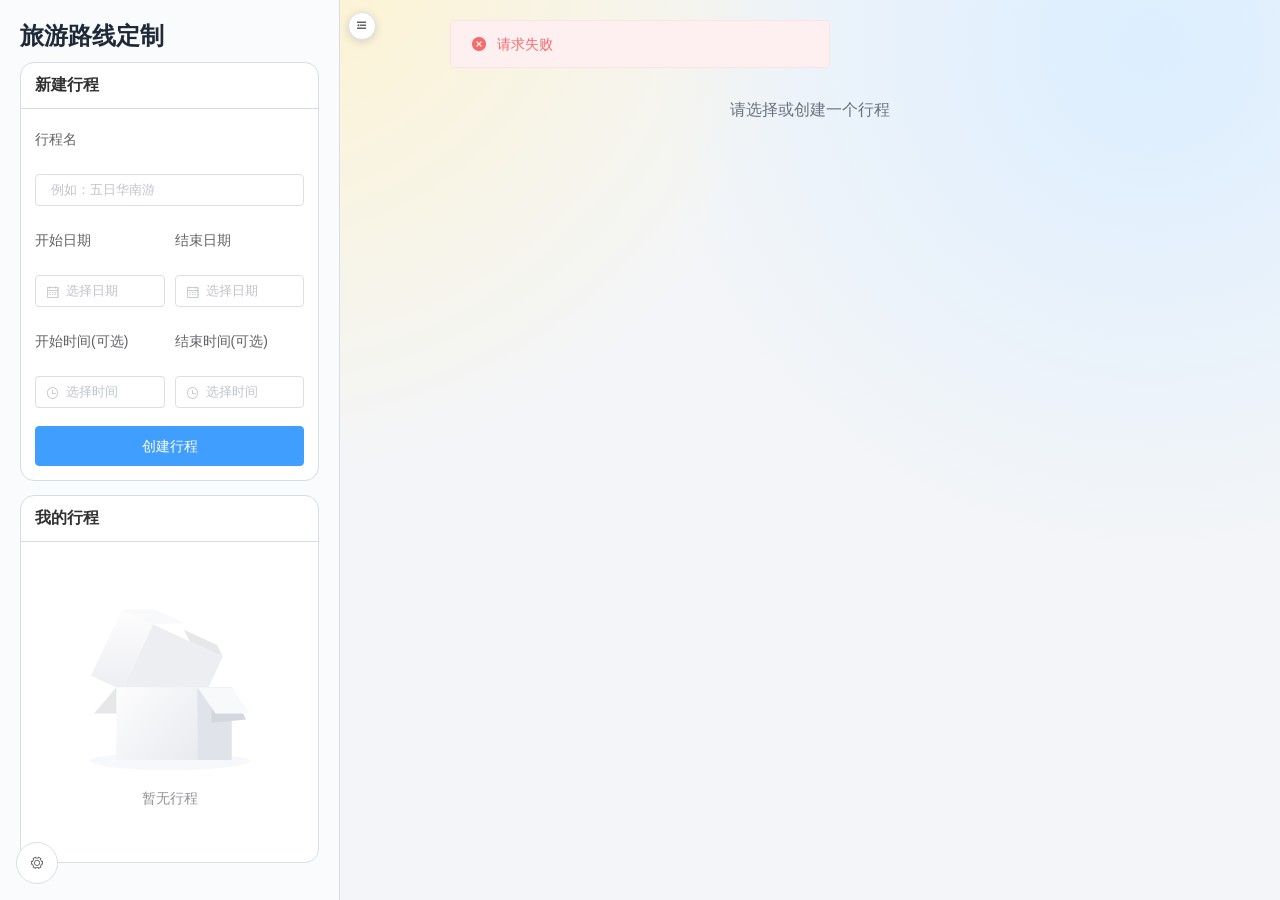
==== templates/index.html @ a14f57e4 "feat: 标注线支持修正" ====
<!doctype html>
<html lang="zh-CN">
<head>
    <meta charset="UTF-8" />
    <meta name="viewport" content="width=device-width, initial-scale=1.0" />
    <title>旅游路线定制系统</title>
    <link rel="stylesheet" href="/static/vendor/element-ui/theme-chalk/index.css" />
    <link rel="stylesheet" href="/static/style.css" />
</head>
<body>
<div
    id="app"
    :class="[
        'app',
        {
            'sidebar-collapsed': isSidebarCollapsed,
            'sidebar-narrow': isNarrowScreen,
            'sidebar-overlay-active': isNarrowScreen && overlaySidebarOpen
        }
    ]"
>
    <el-button
        class="sidebar-toggle"
        circle
        size="mini"
        :icon="isSidebarCollapsed ? 'el-icon-s-unfold' : 'el-icon-s-fold'"
        :title="isSidebarCollapsed ? '展开左侧栏' : '收回左侧栏'"
        @click="toggleSidebar"
    ></el-button>

    <aside :class="['panel', 'left', { collapsed: isSidebarCollapsed, overlay: isNarrowScreen }]">
        <h1>旅游路线定制</h1>

        <el-card class="card" shadow="never">
            <div slot="header"><strong>新建行程</strong></div>
            <el-form :model="tripForm" label-position="top" size="small">
                <el-form-item label="行程名">
                    <el-input v-model="tripForm.name" placeholder="例如：五日华南游"></el-input>
                </el-form-item>
                <el-row :gutter="10">
                    <el-col :span="12">
                        <el-form-item label="开始日期">
                            <el-date-picker
                                v-model="tripForm.start_date"
                                type="date"
                                format="yyyy-MM-dd"
                                value-format="yyyy-MM-dd"
                                placeholder="选择日期"
                                style="width: 100%;"
                            ></el-date-picker>
                        </el-form-item>
                    </el-col>
                    <el-col :span="12">
                        <el-form-item label="结束日期">
                            <el-date-picker
                                v-model="tripForm.end_date"
                                type="date"
                                format="yyyy-MM-dd"
                                value-format="yyyy-MM-dd"
                                placeholder="选择日期"
                                style="width: 100%;"
                            ></el-date-picker>
                        </el-form-item>
                    </el-col>
                </el-row>
                <el-row :gutter="10">
                    <el-col :span="12">
                        <el-form-item label="开始时间(可选)">
                            <el-time-picker
                                v-model="tripForm.start_time"
                                format="HH:mm"
                                value-format="HH:mm"
                                placeholder="选择时间"
                                style="width: 100%;"
                            ></el-time-picker>
                        </el-form-item>
                    </el-col>
                    <el-col :span="12">
                        <el-form-item label="结束时间(可选)">
                            <el-time-picker
                                v-model="tripForm.end_time"
                                format="HH:mm"
                                value-format="HH:mm"
                                placeholder="选择时间"
                                style="width: 100%;"
                            ></el-time-picker>
                        </el-form-item>
                    </el-col>
                </el-row>
                <el-button type="primary" style="width: 100%;" @click="submitTrip">创建行程</el-button>
            </el-form>
        </el-card>

        <el-card class="card" shadow="never">
            <div slot="header"><strong>我的行程</strong></div>
            <div v-if="trips.length > 0" class="trip-list">
                <div v-for="trip in trips" :key="trip.id" class="trip-row">
                    <el-button
                        class="trip-btn"
                        :type="trip.id === currentTripId ? 'primary' : 'default'"
                        @click="loadTripPlan(trip.id)"
                    >
                        <div class="trip-btn-name">[[ trip.name ]]</div>
                        <div class="trip-btn-meta">[[ trip.start_date ]] [[ trip.start_time ]] ~ [[ trip.end_date ]] [[ trip.end_time ]]</div>
                    </el-button>
                    <el-button class="trip-edit-btn" icon="el-icon-edit" circle @click.stop="openTripEditDialog(trip)"></el-button>
                </div>
            </div>
            <el-empty v-else description="暂无行程"></el-empty>
        </el-card>

        <el-button class="settings-trigger" circle icon="el-icon-setting" @click="openSettingsDialog"></el-button>
    </aside>

    <div v-if="isNarrowScreen && overlaySidebarOpen" class="sidebar-backdrop" @click="overlaySidebarOpen = false"></div>

    <main class="panel right">
        <section v-if="!currentPlan" class="empty">请选择或创建一个行程</section>

        <section v-else class="plan-layout">
            <div class="detail-head">
                <h2>[[ tripTitleText ]]</h2>
                <el-button type="danger" size="mini" @click="deleteTrip">删除行程</el-button>
            </div>

            <el-card class="card" shadow="never">
                <div class="action-row">
                    <el-button type="primary" @click="openItemDialog('activity')">新增活动</el-button>
                    <el-button type="warning" @click="openItemDialog('transport')">新增交通</el-button>
                    <el-button type="info" @click="openItemDialog('stay')">新增住处</el-button>
                    <el-button type="success" @click="openItemDialog('address')">新增地址</el-button>
                </div>
            </el-card>

            <el-card class="card timeline-card" shadow="never">
                <div class="timeline-head">
                   
                    <div class="sun-meta">[[ sunMetaText ]]</div>
                </div>
                <div class="timeline-slab">
                    <div id="timeline-day-blocks" class="timeline-day-blocks"></div>
                    <div id="timeline-date-band" class="timeline-date-band"></div>
                    <div class="timeline-wrap">
                        <div id="timeline-day-lines" class="timeline-day-lines"></div>
                        <div id="timeline-track" class="timeline-track">
                            <div id="timeline-events" class="timeline-events"></div>
                        </div>
                    </div>
                    <div id="timeline-scale" class="timeline-scale"></div>
                </div>
            </el-card>

            <section class="lists-grid">
                <el-card class="card list-panel-card" shadow="never">
                    <div slot="header" class="card-header-row">
                        <strong>条目列表</strong>
                        <span class="budget-summary">行程总计：[[ formatPrice(totalBudget) ]]元</span>
                    </div>
                    <div class="list-panel-scroll">
                        <div v-if="listItems.length === 0" class="event-meta">暂无活动/交通条目</div>
                        <div v-else class="event-list">
                            <div v-for="item in listItems" :key="item.id" class="event-row">
                                <div>
                                    <div><strong>[[ '[' + itemTypeLabel(item.item_type) + '] ' + item.displayTitle() ]]</strong></div>
                                    <div class="event-meta">[[ itemDetailText(item) ]]</div>
                                </div>
                                <div class="item-actions">
                                    <el-button size="mini" @click="openEditDialog(item)">编辑</el-button>
                                    <el-button size="mini" type="danger" plain @click="removeItem(item)">删除</el-button>
                                </div>
                            </div>
                        </div>
                    </div>
                </el-card>

                <el-card class="card list-panel-card" shadow="never">
                    <div slot="header"><strong>地址列表</strong></div>
                    <div class="list-panel-scroll">
                        <div v-if="addressItems.length === 0" class="event-meta">暂无地址条目</div>
                        <div v-else class="event-list">
                            <div v-for="item in addressItems" :key="item.id" class="event-row">
                                <div>
                                    <div><strong>[[ '[地址] ' + item.displayTitle() ]]</strong></div>
                                    <div class="event-meta">[[ itemDetailText(item) ]]</div>
                                </div>
                                <div class="item-actions">
                                    <el-button size="mini" @click="openEditDialog(item)">编辑</el-button>
                                    <el-button size="mini" type="danger" plain @click="removeItem(item)">删除</el-button>
                                </div>
                            </div>
                        </div>
                    </div>
                </el-card>
            </section>
        </section>
    </main>

    <el-dialog :title="dialogTitle('activity')" :visible.sync="dialogs.activity" width="760px" @close="closeItemDialog('activity')">
        <el-form :model="itemForms.activity" label-position="top" size="small">
            <el-row :gutter="10">
                <el-col :span="12"><el-form-item label="标题"><el-input v-model="itemForms.activity.title"></el-input></el-form-item></el-col>
                <el-col :span="12"><el-form-item label="地点"><el-input v-model="itemForms.activity.place"></el-input></el-form-item></el-col>
            </el-row>
            <el-form-item label="价格">
                <el-input-number v-model="itemForms.activity.price" :precision="2" :step="10" :min="0" style="width: 100%;"></el-input-number>
            </el-form-item>
            <el-row :gutter="10" class="datetime-row">
                <el-col :span="12">
                    <el-form-item label="开始日期时间">
                        <el-date-picker
                            v-model="itemForms.activity.start_datetime"
                            type="datetime"
                            format="yyyy-MM-dd HH:mm"
                            value-format="yyyy-MM-ddTHH:mm"
                            placeholder="选择开始时间"
                            style="width: 100%;"
                        ></el-date-picker>
                    </el-form-item>
                </el-col>
                <el-col :span="12">
                    <el-form-item label="结束日期时间">
                        <el-date-picker
                            v-model="itemForms.activity.end_datetime"
                            type="datetime"
                            format="yyyy-MM-dd HH:mm"
                            value-format="yyyy-MM-ddTHH:mm"
                            placeholder="选择结束时间"
                            style="width: 100%;"
                        ></el-date-picker>
                    </el-form-item>
                </el-col>
            </el-row>
            <el-collapse v-model="advancedOpen.activity" class="advanced-collapse">
                <el-collapse-item title="高级配置）" name="advanced">
                    <el-row :gutter="10">
                        <el-col :span="12">
                            <el-form-item label="标注线长度修正">
                                <el-input-number v-model="itemForms.activity.connector_length_adjust" :step="1" :min="-60" :max="200" style="width: 100%;"></el-input-number>
                            </el-form-item>
                        </el-col>
                        <el-col :span="12">
                            <el-form-item label="标注左右修正">
                                <el-input-number v-model="itemForms.activity.annotation_offset" :step="1" :min="-200" :max="200" style="width: 100%;"></el-input-number>
                            </el-form-item>
                        </el-col>
                    </el-row>
                     </el-collapse-item>
            </el-collapse>
            <el-form-item label="备注"><el-input v-model="itemForms.activity.note"></el-input></el-form-item>
        </el-form>
        <span slot="footer">
            <el-button @click="closeItemDialog('activity')">取消</el-button>
            <el-button type="primary" @click="submitItem('activity')">保存</el-button>
        </span>
    </el-dialog>

    <el-dialog :title="dialogTitle('transport')" :visible.sync="dialogs.transport" width="760px" @close="closeItemDialog('transport')">
        <el-form :model="itemForms.transport" label-position="top" size="small">
            <el-row :gutter="10">
                <el-col :span="12"><el-form-item label="交通方式"><el-input v-model="itemForms.transport.transport_mode"></el-input></el-form-item></el-col>
                <el-col :span="12"><el-form-item label="标题(可选)"><el-input v-model="itemForms.transport.title"></el-input></el-form-item></el-col>
            </el-row>
            <el-form-item label="价格">
                <el-input-number v-model="itemForms.transport.price" :precision="2" :step="10" :min="0" style="width: 100%;"></el-input-number>
            </el-form-item>
            <el-row :gutter="10" class="datetime-row">
                <el-col :span="12">
                    <el-form-item label="开始日期时间">
                        <el-date-picker
                            v-model="itemForms.transport.start_datetime"
                            type="datetime"
                            format="yyyy-MM-dd HH:mm"
                            value-format="yyyy-MM-ddTHH:mm"
                            placeholder="选择开始时间"
                            style="width: 100%;"
                        ></el-date-picker>
                    </el-form-item>
                </el-col>
                <el-col :span="12">
                    <el-form-item label="结束日期时间">
                        <el-date-picker
                            v-model="itemForms.transport.end_datetime"
                            type="datetime"
                            format="yyyy-MM-dd HH:mm"
                            value-format="yyyy-MM-ddTHH:mm"
                            placeholder="选择结束时间"
                            style="width: 100%;"
                        ></el-date-picker>
                    </el-form-item>
                </el-col>
            </el-row>
            <el-row :gutter="10">
                <el-col :span="12"><el-form-item label="出发地"><el-input v-model="itemForms.transport.from_place"></el-input></el-form-item></el-col>
                <el-col :span="12"><el-form-item label="目的地"><el-input v-model="itemForms.transport.to_place"></el-input></el-form-item></el-col>
            </el-row>
            <el-collapse v-model="advancedOpen.transport" class="advanced-collapse">
                <el-collapse-item title="高级配置" name="advanced">
                    <el-row :gutter="10">
                        <el-col :span="12">
                            <el-form-item label="标注线长度修正">
                                <el-input-number v-model="itemForms.transport.connector_length_adjust" :step="1" :min="-60" :max="200" style="width: 100%;"></el-input-number>
                            </el-form-item>
                        </el-col>
                        <el-col :span="12">
                            <el-form-item label="标注左右修正">
                                <el-input-number v-model="itemForms.transport.annotation_offset" :step="1" :min="-200" :max="200" style="width: 100%;"></el-input-number>
                            </el-form-item>
                        </el-col>
                    </el-row>
                    </el-collapse-item>
            </el-collapse>
            <el-form-item label="备注"><el-input v-model="itemForms.transport.note"></el-input></el-form-item>
        </el-form>
        <span slot="footer">
            <el-button @click="closeItemDialog('transport')">取消</el-button>
            <el-button type="primary" @click="submitItem('transport')">保存</el-button>
        </span>
    </el-dialog>

    <el-dialog :title="dialogTitle('address')" :visible.sync="dialogs.address" width="760px" @close="closeItemDialog('address')">
        <el-form :model="itemForms.address" label-position="top" size="small">
            <el-row :gutter="10">
                <el-col :span="12"><el-form-item label="地址"><el-input v-model="itemForms.address.place"></el-input></el-form-item></el-col>
                <el-col :span="12"><el-form-item label="显示标题(可选)"><el-input v-model="itemForms.address.title"></el-input></el-form-item></el-col>
            </el-row>
            <el-form-item label="价格">
                <el-input-number v-model="itemForms.address.price" :precision="2" :step="10" :min="0" style="width: 100%;"></el-input-number>
            </el-form-item>
            <el-row :gutter="10" class="datetime-row">
                <el-col :span="12">
                    <el-form-item label="开始日期时间">
                        <el-date-picker
                            v-model="itemForms.address.start_datetime"
                            type="datetime"
                            format="yyyy-MM-dd HH:mm"
                            value-format="yyyy-MM-ddTHH:mm"
                            placeholder="选择开始时间"
                            style="width: 100%;"
                        ></el-date-picker>
                    </el-form-item>
                </el-col>
                <el-col :span="12">
                    <el-form-item label="结束日期时间(可选)">
                        <el-date-picker
                            v-model="itemForms.address.end_datetime"
                            type="datetime"
                            format="yyyy-MM-dd HH:mm"
                            value-format="yyyy-MM-ddTHH:mm"
                            placeholder="选择结束时间"
                            style="width: 100%;"
                        ></el-date-picker>
                    </el-form-item>
                </el-col>
            </el-row>
            <el-row :gutter="10">
                <el-col :span="12"><el-form-item label="纬度(可选)"><el-input v-model="itemForms.address.latitude"></el-input></el-form-item></el-col>
                <el-col :span="12"><el-form-item label="经度(可选)"><el-input v-model="itemForms.address.longitude"></el-input></el-form-item></el-col>
            </el-row>
            <el-form-item label="备注"><el-input v-model="itemForms.address.note"></el-input></el-form-item>
            <el-checkbox v-model="itemForms.address.use_geocode">未填坐标时使用高德自动解析</el-checkbox>
        </el-form>
        <span slot="footer">
            <el-button @click="closeItemDialog('address')">取消</el-button>
            <el-button type="primary" @click="submitItem('address')">保存</el-button>
        </span>
    </el-dialog>

    <el-dialog :title="dialogTitle('stay')" :visible.sync="dialogs.stay" width="760px" @close="closeItemDialog('stay')">
        <el-form :model="itemForms.stay" label-position="top" size="small">
            <el-row :gutter="10">
                <el-col :span="12"><el-form-item label="住处名称(可选)"><el-input v-model="itemForms.stay.title"></el-input></el-form-item></el-col>
                <el-col :span="12"><el-form-item label="住处地址"><el-input v-model="itemForms.stay.place"></el-input></el-form-item></el-col>
            </el-row>
            <el-form-item label="价格">
                <el-input-number v-model="itemForms.stay.price" :precision="2" :step="10" :min="0" style="width: 100%;"></el-input-number>
            </el-form-item>
            <el-row :gutter="10" class="datetime-row">
                <el-col :span="12">
                    <el-form-item label="开始日期时间">
                        <el-date-picker
                            v-model="itemForms.stay.start_datetime"
                            type="datetime"
                            format="yyyy-MM-dd HH:mm"
                            value-format="yyyy-MM-ddTHH:mm"
                            placeholder="选择开始时间"
                            style="width: 100%;"
                        ></el-date-picker>
                    </el-form-item>
                </el-col>
                <el-col :span="12">
                    <el-form-item label="结束日期时间">
                        <el-date-picker
                            v-model="itemForms.stay.end_datetime"
                            type="datetime"
                            format="yyyy-MM-dd HH:mm"
                            value-format="yyyy-MM-ddTHH:mm"
                            placeholder="选择结束时间"
                            style="width: 100%;"
                        ></el-date-picker>
                    </el-form-item>
                </el-col>
            </el-row>
            <el-collapse v-model="advancedOpen.stay" class="advanced-collapse">
                <el-collapse-item title="高级配置" name="advanced">
                    <el-row :gutter="10">
                        <el-col :span="12">
                            <el-form-item label="标注线长度修正">
                                <el-input-number v-model="itemForms.stay.connector_length_adjust" :step="1" :min="-60" :max="200" style="width: 100%;"></el-input-number>
                            </el-form-item>
                        </el-col>
                        <el-col :span="12">
                            <el-form-item label="标注左右修正">
                                <el-input-number v-model="itemForms.stay.annotation_offset" :step="1" :min="-200" :max="200" style="width: 100%;"></el-input-number>
                            </el-form-item>
                        </el-col>
                    </el-row>
                     </el-collapse-item>
            </el-collapse>
            <el-form-item label="备注"><el-input v-model="itemForms.stay.note"></el-input></el-form-item>
        </el-form>
        <span slot="footer">
            <el-button @click="closeItemDialog('stay')">取消</el-button>
            <el-button type="primary" @click="submitItem('stay')">保存</el-button>
        </span>
    </el-dialog>

    <el-dialog title="系统设置" :visible.sync="dialogs.settings" width="520px">
        <el-form :model="settings" label-position="top" size="small">
            <el-form-item label="高德 API Key">
                <el-input v-model="settings.amap_api_key" placeholder="请输入高德 Web 服务 Key"></el-input>
            </el-form-item>
            <el-form-item label="高德 Security Key（可选）">
                <el-input v-model="settings.amap_security_key" placeholder="可选，若启用数字签名再填"></el-input>
            </el-form-item>
        </el-form>
        <span slot="footer" class="settings-footer">
            <span class="settings-version">v1.4.15-R4</span>
            <div>
            <el-button @click="dialogs.settings = false">取消</el-button>
            <el-button type="primary" @click="submitSettings">保存设置</el-button>
            </div>
        </span>
    </el-dialog>

    <el-dialog title="编辑行程" :visible.sync="dialogs.tripEdit" width="560px">
        <el-form :model="tripEditForm" label-position="top" size="small">
            <el-form-item label="行程名">
                <el-input v-model="tripEditForm.name"></el-input>
            </el-form-item>
            <el-row :gutter="10">
                <el-col :span="12">
                    <el-form-item label="开始日期">
                        <el-date-picker
                            v-model="tripEditForm.start_date"
                            type="date"
                            format="yyyy-MM-dd"
                            value-format="yyyy-MM-dd"
                            style="width: 100%;"
                        ></el-date-picker>
                    </el-form-item>
                </el-col>
                <el-col :span="12">
                    <el-form-item label="结束日期">
                        <el-date-picker
                            v-model="tripEditForm.end_date"
                            type="date"
                            format="yyyy-MM-dd"
                            value-format="yyyy-MM-dd"
                            style="width: 100%;"
                        ></el-date-picker>
                    </el-form-item>
                </el-col>
            </el-row>
            <el-row :gutter="10">
                <el-col :span="12">
                    <el-form-item label="开始时间(可选)">
                        <el-time-picker
                            v-model="tripEditForm.start_time"
                            format="HH:mm"
                            value-format="HH:mm"
                            placeholder="选择时间"
                            style="width: 100%;"
                        ></el-time-picker>
                    </el-form-item>
                </el-col>
                <el-col :span="12">
                    <el-form-item label="结束时间(可选)">
                        <el-time-picker
                            v-model="tripEditForm.end_time"
                            format="HH:mm"
                            value-format="HH:mm"
                            placeholder="选择时间"
                            style="width: 100%;"
                        ></el-time-picker>
                    </el-form-item>
                </el-col>
            </el-row>
            <div class="trip-edit-tip">编辑后可能导致条目不在行程内，请妥善编辑。</div>
        </el-form>
        <span slot="footer">
            <el-button @click="dialogs.tripEdit = false">取消</el-button>
            <el-button type="primary" @click="submitTripEdit">保存</el-button>
        </span>
    </el-dialog>
</div>

<script src="/static/vendor/vue/vue.min.js"></script>
<script src="/static/vendor/element-ui/index.js"></script>
<script type="module" src="/static/js/app.js"></script>
</body>
</html>
---- static/vendor/element-ui/theme-chalk/index.css ----
@charset "UTF-8";@font-face{font-family:element-icons;src:url(fonts/element-icons.woff) format("woff"),url(fonts/element-icons.ttf) format("truetype");font-weight:400;font-display:"auto";font-style:normal}[class*=" el-icon-"],[class^=el-icon-]{font-family:element-icons!important;speak:none;font-style:normal;font-weight:400;font-variant:normal;text-transform:none;line-height:1;vertical-align:baseline;display:inline-block;-webkit-font-smoothing:antialiased;-moz-osx-font-smoothing:grayscale}.el-icon-ice-cream-round:before{content:"\e6a0"}.el-icon-ice-cream-square:before{content:"\e6a3"}.el-icon-lollipop:before{content:"\e6a4"}.el-icon-potato-strips:before{content:"\e6a5"}.el-icon-milk-tea:before{content:"\e6a6"}.el-icon-ice-drink:before{content:"\e6a7"}.el-icon-ice-tea:before{content:"\e6a9"}.el-icon-coffee:before{content:"\e6aa"}.el-icon-orange:before{content:"\e6ab"}.el-icon-pear:before{content:"\e6ac"}.el-icon-apple:before{content:"\e6ad"}.el-icon-cherry:before{content:"\e6ae"}.el-icon-watermelon:before{content:"\e6af"}.el-icon-grape:before{content:"\e6b0"}.el-icon-refrigerator:before{content:"\e6b1"}.el-icon-goblet-square-full:before{content:"\e6b2"}.el-icon-goblet-square:before{content:"\e6b3"}.el-icon-goblet-full:before{content:"\e6b4"}.el-icon-goblet:before{content:"\e6b5"}.el-icon-cold-drink:before{content:"\e6b6"}.el-icon-coffee-cup:before{content:"\e6b8"}.el-icon-water-cup:before{content:"\e6b9"}.el-icon-hot-water:before{content:"\e6ba"}.el-icon-ice-cream:before{content:"\e6bb"}.el-icon-dessert:before{content:"\e6bc"}.el-icon-sugar:before{content:"\e6bd"}.el-icon-tableware:before{content:"\e6be"}.el-icon-burger:before{content:"\e6bf"}.el-icon-knife-fork:before{content:"\e6c1"}.el-icon-fork-spoon:before{content:"\e6c2"}.el-icon-chicken:before{content:"\e6c3"}.el-icon-food:before{content:"\e6c4"}.el-icon-dish-1:before{content:"\e6c5"}.el-icon-dish:before{content:"\e6c6"}.el-icon-moon-night:before{content:"\e6ee"}.el-icon-moon:before{content:"\e6f0"}.el-icon-cloudy-and-sunny:before{content:"\e6f1"}.el-icon-partly-cloudy:before{content:"\e6f2"}.el-icon-cloudy:before{content:"\e6f3"}.el-icon-sunny:before{content:"\e6f6"}.el-icon-sunset:before{content:"\e6f7"}.el-icon-sunrise-1:before{content:"\e6f8"}.el-icon-sunrise:before{content:"\e6f9"}.el-icon-heavy-rain:before{content:"\e6fa"}.el-icon-lightning:before{content:"\e6fb"}.el-icon-light-rain:before{content:"\e6fc"}.el-icon-wind-power:before{content:"\e6fd"}.el-icon-baseball:before{content:"\e712"}.el-icon-soccer:before{content:"\e713"}.el-icon-football:before{content:"\e715"}.el-icon-basketball:before{content:"\e716"}.el-icon-ship:before{content:"\e73f"}.el-icon-truck:before{content:"\e740"}.el-icon-bicycle:before{content:"\e741"}.el-icon-mobile-phone:before{content:"\e6d3"}.el-icon-service:before{content:"\e6d4"}.el-icon-key:before{content:"\e6e2"}.el-icon-unlock:before{content:"\e6e4"}.el-icon-lock:before{content:"\e6e5"}.el-icon-watch:before{content:"\e6fe"}.el-icon-watch-1:before{content:"\e6ff"}.el-icon-timer:before{content:"\e702"}.el-icon-alarm-clock:before{content:"\e703"}.el-icon-map-location:before{content:"\e704"}.el-icon-delete-location:before{content:"\e705"}.el-icon-add-location:before{content:"\e706"}.el-icon-location-information:before{content:"\e707"}.el-icon-location-outline:before{content:"\e708"}.el-icon-location:before{content:"\e79e"}.el-icon-place:before{content:"\e709"}.el-icon-discover:before{content:"\e70a"}.el-icon-first-aid-kit:before{content:"\e70b"}.el-icon-trophy-1:before{content:"\e70c"}.el-icon-trophy:before{content:"\e70d"}.el-icon-medal:before{content:"\e70e"}.el-icon-medal-1:before{content:"\e70f"}.el-icon-stopwatch:before{content:"\e710"}.el-icon-mic:before{content:"\e711"}.el-icon-copy-document:before{content:"\e718"}.el-icon-full-screen:before{content:"\e719"}.el-icon-switch-button:before{content:"\e71b"}.el-icon-aim:before{content:"\e71c"}.el-icon-crop:before{content:"\e71d"}.el-icon-odometer:before{content:"\e71e"}.el-icon-time:before{content:"\e71f"}.el-icon-bangzhu:before{content:"\e724"}.el-icon-close-notification:before{content:"\e726"}.el-icon-microphone:before{content:"\e727"}.el-icon-turn-off-microphone:before{content:"\e728"}.el-icon-position:before{content:"\e729"}.el-icon-postcard:before{content:"\e72a"}.el-icon-message:before{content:"\e72b"}.el-icon-chat-line-square:before{content:"\e72d"}.el-icon-chat-dot-square:before{content:"\e72e"}.el-icon-chat-dot-round:before{content:"\e72f"}.el-icon-chat-square:before{content:"\e730"}.el-icon-chat-line-round:before{content:"\e731"}.el-icon-chat-round:before{content:"\e732"}.el-icon-set-up:before{content:"\e733"}.el-icon-turn-off:before{content:"\e734"}.el-icon-open:before{content:"\e735"}.el-icon-connection:before{content:"\e736"}.el-icon-link:before{content:"\e737"}.el-icon-cpu:before{content:"\e738"}.el-icon-thumb:before{content:"\e739"}.el-icon-female:before{content:"\e73a"}.el-icon-male:before{content:"\e73b"}.el-icon-guide:before{content:"\e73c"}.el-icon-news:before{content:"\e73e"}.el-icon-price-tag:before{content:"\e744"}.el-icon-discount:before{content:"\e745"}.el-icon-wallet:before{content:"\e747"}.el-icon-coin:before{content:"\e748"}.el-icon-money:before{content:"\e749"}.el-icon-bank-card:before{content:"\e74a"}.el-icon-box:before{content:"\e74b"}.el-icon-present:before{content:"\e74c"}.el-icon-sell:before{content:"\e6d5"}.el-icon-sold-out:before{content:"\e6d6"}.el-icon-shopping-bag-2:before{content:"\e74d"}.el-icon-shopping-bag-1:before{content:"\e74e"}.el-icon-shopping-cart-2:before{content:"\e74f"}.el-icon-shopping-cart-1:before{content:"\e750"}.el-icon-shopping-cart-full:before{content:"\e751"}.el-icon-smoking:before{content:"\e752"}.el-icon-no-smoking:before{content:"\e753"}.el-icon-house:before{content:"\e754"}.el-icon-table-lamp:before{content:"\e755"}.el-icon-school:before{content:"\e756"}.el-icon-office-building:before{content:"\e757"}.el-icon-toilet-paper:before{content:"\e758"}.el-icon-notebook-2:before{content:"\e759"}.el-icon-notebook-1:before{content:"\e75a"}.el-icon-files:before{content:"\e75b"}.el-icon-collection:before{content:"\e75c"}.el-icon-receiving:before{content:"\e75d"}.el-icon-suitcase-1:before{content:"\e760"}.el-icon-suitcase:before{content:"\e761"}.el-icon-film:before{content:"\e763"}.el-icon-collection-tag:before{content:"\e765"}.el-icon-data-analysis:before{content:"\e766"}.el-icon-pie-chart:before{content:"\e767"}.el-icon-data-board:before{content:"\e768"}.el-icon-data-line:before{content:"\e76d"}.el-icon-reading:before{content:"\e769"}.el-icon-magic-stick:before{content:"\e76a"}.el-icon-coordinate:before{content:"\e76b"}.el-icon-mouse:before{content:"\e76c"}.el-icon-brush:before{content:"\e76e"}.el-icon-headset:before{content:"\e76f"}.el-icon-umbrella:before{content:"\e770"}.el-icon-scissors:before{content:"\e771"}.el-icon-mobile:before{content:"\e773"}.el-icon-attract:before{content:"\e774"}.el-icon-monitor:before{content:"\e775"}.el-icon-search:before{content:"\e778"}.el-icon-takeaway-box:before{content:"\e77a"}.el-icon-paperclip:before{content:"\e77d"}.el-icon-printer:before{content:"\e77e"}.el-icon-document-add:before{content:"\e782"}.el-icon-document:before{content:"\e785"}.el-icon-document-checked:before{content:"\e786"}.el-icon-document-copy:before{content:"\e787"}.el-icon-document-delete:before{content:"\e788"}.el-icon-document-remove:before{content:"\e789"}.el-icon-tickets:before{content:"\e78b"}.el-icon-folder-checked:before{content:"\e77f"}.el-icon-folder-delete:before{content:"\e780"}.el-icon-folder-remove:before{content:"\e781"}.el-icon-folder-add:before{content:"\e783"}.el-icon-folder-opened:before{content:"\e784"}.el-icon-folder:before{content:"\e78a"}.el-icon-edit-outline:before{content:"\e764"}.el-icon-edit:before{content:"\e78c"}.el-icon-date:before{content:"\e78e"}.el-icon-c-scale-to-original:before{content:"\e7c6"}.el-icon-view:before{content:"\e6ce"}.el-icon-loading:before{content:"\e6cf"}.el-icon-rank:before{content:"\e6d1"}.el-icon-sort-down:before{content:"\e7c4"}.el-icon-sort-up:before{content:"\e7c5"}.el-icon-sort:before{content:"\e6d2"}.el-icon-finished:before{content:"\e6cd"}.el-icon-refresh-left:before{content:"\e6c7"}.el-icon-refresh-right:before{content:"\e6c8"}.el-icon-refresh:before{content:"\e6d0"}.el-icon-video-play:before{content:"\e7c0"}.el-icon-video-pause:before{content:"\e7c1"}.el-icon-d-arrow-right:before{content:"\e6dc"}.el-icon-d-arrow-left:before{content:"\e6dd"}.el-icon-arrow-up:before{content:"\e6e1"}.el-icon-arrow-down:before{content:"\e6df"}.el-icon-arrow-right:before{content:"\e6e0"}.el-icon-arrow-left:before{content:"\e6de"}.el-icon-top-right:before{content:"\e6e7"}.el-icon-top-left:before{content:"\e6e8"}.el-icon-top:before{content:"\e6e6"}.el-icon-bottom:before{content:"\e6eb"}.el-icon-right:before{content:"\e6e9"}.el-icon-back:before{content:"\e6ea"}.el-icon-bottom-right:before{content:"\e6ec"}.el-icon-bottom-left:before{content:"\e6ed"}.el-icon-caret-top:before{content:"\e78f"}.el-icon-caret-bottom:before{content:"\e790"}.el-icon-caret-right:before{content:"\e791"}.el-icon-caret-left:before{content:"\e792"}.el-icon-d-caret:before{content:"\e79a"}.el-icon-share:before{content:"\e793"}.el-icon-menu:before{content:"\e798"}.el-icon-s-grid:before{content:"\e7a6"}.el-icon-s-check:before{content:"\e7a7"}.el-icon-s-data:before{content:"\e7a8"}.el-icon-s-opportunity:before{content:"\e7aa"}.el-icon-s-custom:before{content:"\e7ab"}.el-icon-s-claim:before{content:"\e7ad"}.el-icon-s-finance:before{content:"\e7ae"}.el-icon-s-comment:before{content:"\e7af"}.el-icon-s-flag:before{content:"\e7b0"}.el-icon-s-marketing:before{content:"\e7b1"}.el-icon-s-shop:before{content:"\e7b4"}.el-icon-s-open:before{content:"\e7b5"}.el-icon-s-management:before{content:"\e7b6"}.el-icon-s-ticket:before{content:"\e7b7"}.el-icon-s-release:before{content:"\e7b8"}.el-icon-s-home:before{content:"\e7b9"}.el-icon-s-promotion:before{content:"\e7ba"}.el-icon-s-operation:before{content:"\e7bb"}.el-icon-s-unfold:before{content:"\e7bc"}.el-icon-s-fold:before{content:"\e7a9"}.el-icon-s-platform:before{content:"\e7bd"}.el-icon-s-order:before{content:"\e7be"}.el-icon-s-cooperation:before{content:"\e7bf"}.el-icon-bell:before{content:"\e725"}.el-icon-message-solid:before{content:"\e799"}.el-icon-video-camera:before{content:"\e772"}.el-icon-video-camera-solid:before{content:"\e796"}.el-icon-camera:before{content:"\e779"}.el-icon-camera-solid:before{content:"\e79b"}.el-icon-download:before{content:"\e77c"}.el-icon-upload2:before{content:"\e77b"}.el-icon-upload:before{content:"\e7c3"}.el-icon-picture-outline-round:before{content:"\e75f"}.el-icon-picture-outline:before{content:"\e75e"}.el-icon-picture:before{content:"\e79f"}.el-icon-close:before{content:"\e6db"}.el-icon-check:before{content:"\e6da"}.el-icon-plus:before{content:"\e6d9"}.el-icon-minus:before{content:"\e6d8"}.el-icon-help:before{content:"\e73d"}.el-icon-s-help:before{content:"\e7b3"}.el-icon-circle-close:before{content:"\e78d"}.el-icon-circle-check:before{content:"\e720"}.el-icon-circle-plus-outline:before{content:"\e723"}.el-icon-remove-outline:before{content:"\e722"}.el-icon-zoom-out:before{content:"\e776"}.el-icon-zoom-in:before{content:"\e777"}.el-icon-error:before{content:"\e79d"}.el-icon-success:before{content:"\e79c"}.el-icon-circle-plus:before{content:"\e7a0"}.el-icon-remove:before{content:"\e7a2"}.el-icon-info:before{content:"\e7a1"}.el-icon-question:before{content:"\e7a4"}.el-icon-warning-outline:before{content:"\e6c9"}.el-icon-warning:before{content:"\e7a3"}.el-icon-goods:before{content:"\e7c2"}.el-icon-s-goods:before{content:"\e7b2"}.el-icon-star-off:before{content:"\e717"}.el-icon-star-on:before{content:"\e797"}.el-icon-more-outline:before{content:"\e6cc"}.el-icon-more:before{content:"\e794"}.el-icon-phone-outline:before{content:"\e6cb"}.el-icon-phone:before{content:"\e795"}.el-icon-user:before{content:"\e6e3"}.el-icon-user-solid:before{content:"\e7a5"}.el-icon-setting:before{content:"\e6ca"}.el-icon-s-tools:before{content:"\e7ac"}.el-icon-delete:before{content:"\e6d7"}.el-icon-delete-solid:before{content:"\e7c9"}.el-icon-eleme:before{content:"\e7c7"}.el-icon-platform-eleme:before{content:"\e7ca"}.el-icon-loading{-webkit-animation:rotating 2s linear infinite;animation:rotating 2s linear infinite}.el-icon--right{margin-left:5px}.el-icon--left{margin-right:5px}@-webkit-keyframes rotating{0%{-webkit-transform:rotateZ(0);transform:rotateZ(0)}100%{-webkit-transform:rotateZ(360deg);transform:rotateZ(360deg)}}@keyframes rotating{0%{-webkit-transform:rotateZ(0);transform:rotateZ(0)}100%{-webkit-transform:rotateZ(360deg);transform:rotateZ(360deg)}}.el-pagination{white-space:nowrap;padding:2px 5px;color:#303133;font-weight:700}.el-pagination::after,.el-pagination::before{display:table;content:""}.el-pagination::after{clear:both}.el-pagination button,.el-pagination span:not([class*=suffix]){display:inline-block;font-size:13px;min-width:35.5px;height:28px;line-height:28px;vertical-align:top;-webkit-box-sizing:border-box;box-sizing:border-box}.el-pagination .el-input__inner{text-align:center;-moz-appearance:textfield;line-height:normal}.el-pagination .el-input__suffix{right:0;-webkit-transform:scale(.8);transform:scale(.8)}.el-pagination .el-select .el-input{width:100px;margin:0 5px}.el-pagination .el-select .el-input .el-input__inner{padding-right:25px;border-radius:3px}.el-pagination button{border:none;padding:0 6px;background:0 0}.el-pagination button:focus{outline:0}.el-pagination button:hover{color:#409EFF}.el-pagination button:disabled{color:#C0C4CC;background-color:#FFF;cursor:not-allowed}.el-pagination .btn-next,.el-pagination .btn-prev{background:center center no-repeat #FFF;background-size:16px;cursor:pointer;margin:0;color:#303133}.el-pagination .btn-next .el-icon,.el-pagination .btn-prev .el-icon{display:block;font-size:12px;font-weight:700}.el-pagination .btn-prev{padding-right:12px}.el-pagination .btn-next{padding-left:12px}.el-pagination .el-pager li.disabled{color:#C0C4CC;cursor:not-allowed}.el-pager li,.el-pager li.btn-quicknext:hover,.el-pager li.btn-quickprev:hover{cursor:pointer}.el-pagination--small .btn-next,.el-pagination--small .btn-prev,.el-pagination--small .el-pager li,.el-pagination--small .el-pager li.btn-quicknext,.el-pagination--small .el-pager li.btn-quickprev,.el-pagination--small .el-pager li:last-child{border-color:transparent;font-size:12px;line-height:22px;height:22px;min-width:22px}.el-pagination--small .arrow.disabled{visibility:hidden}.el-pagination--small .more::before,.el-pagination--small li.more::before{line-height:24px}.el-pagination--small button,.el-pagination--small span:not([class*=suffix]){height:22px;line-height:22px}.el-pagination--small .el-pagination__editor,.el-pagination--small .el-pagination__editor.el-input .el-input__inner{height:22px}.el-pagination__sizes{margin:0 10px 0 0;font-weight:400;color:#606266}.el-pagination__sizes .el-input .el-input__inner{font-size:13px;padding-left:8px}.el-pagination__sizes .el-input .el-input__inner:hover{border-color:#409EFF}.el-pagination__total{margin-right:10px;font-weight:400;color:#606266}.el-pagination__jump{margin-left:24px;font-weight:400;color:#606266}.el-pagination__jump .el-input__inner{padding:0 3px}.el-pagination__rightwrapper{float:right}.el-pagination__editor{line-height:18px;padding:0 2px;height:28px;text-align:center;margin:0 2px;-webkit-box-sizing:border-box;box-sizing:border-box;border-radius:3px}.el-pager,.el-pagination.is-background .btn-next,.el-pagination.is-background .btn-prev{padding:0}.el-dialog,.el-pager li{-webkit-box-sizing:border-box}.el-pagination__editor.el-input{width:50px}.el-pagination__editor.el-input .el-input__inner{height:28px}.el-pagination__editor .el-input__inner::-webkit-inner-spin-button,.el-pagination__editor .el-input__inner::-webkit-outer-spin-button{-webkit-appearance:none;margin:0}.el-pagination.is-background .btn-next,.el-pagination.is-background .btn-prev,.el-pagination.is-background .el-pager li{margin:0 5px;background-color:#f4f4f5;color:#606266;min-width:30px;border-radius:2px}.el-pagination.is-background .btn-next.disabled,.el-pagination.is-background .btn-next:disabled,.el-pagination.is-background .btn-prev.disabled,.el-pagination.is-background .btn-prev:disabled,.el-pagination.is-background .el-pager li.disabled{color:#C0C4CC}.el-pagination.is-background .el-pager li:not(.disabled):hover{color:#409EFF}.el-pagination.is-background .el-pager li:not(.disabled).active{background-color:#409EFF;color:#FFF}.el-pagination.is-background.el-pagination--small .btn-next,.el-pagination.is-background.el-pagination--small .btn-prev,.el-pagination.is-background.el-pagination--small .el-pager li{margin:0 3px;min-width:22px}.el-pager,.el-pager li{vertical-align:top;margin:0;display:inline-block}.el-pager{-webkit-user-select:none;-moz-user-select:none;-ms-user-select:none;user-select:none;list-style:none;font-size:0}.el-pager .more::before{line-height:30px}.el-pager li{padding:0 4px;background:#FFF;font-size:13px;min-width:35.5px;height:28px;line-height:28px;box-sizing:border-box;text-align:center}.el-pager li.btn-quicknext,.el-pager li.btn-quickprev{line-height:28px;color:#303133}.el-pager li.btn-quicknext.disabled,.el-pager li.btn-quickprev.disabled{color:#C0C4CC}.el-pager li.active+li{border-left:0}.el-pager li:hover{color:#409EFF}.el-pager li.active{color:#409EFF;cursor:default}@-webkit-keyframes v-modal-in{0%{opacity:0}}@-webkit-keyframes v-modal-out{100%{opacity:0}}.el-dialog{position:relative;margin:0 auto 50px;background:#FFF;border-radius:2px;-webkit-box-shadow:0 1px 3px rgba(0,0,0,.3);box-shadow:0 1px 3px rgba(0,0,0,.3);box-sizing:border-box;width:50%}.el-dialog.is-fullscreen{width:100%;margin-top:0;margin-bottom:0;height:100%;overflow:auto}.el-dialog__wrapper{position:fixed;top:0;right:0;bottom:0;left:0;overflow:auto;margin:0}.el-dialog__header{padding:20px 20px 10px}.el-dialog__headerbtn{position:absolute;top:20px;right:20px;padding:0;background:0 0;border:none;outline:0;cursor:pointer;font-size:16px}.el-dialog__headerbtn .el-dialog__close{color:#909399}.el-dialog__headerbtn:focus .el-dialog__close,.el-dialog__headerbtn:hover .el-dialog__close{color:#409EFF}.el-dialog__title{line-height:24px;font-size:18px;color:#303133}.el-dialog__body{padding:30px 20px;color:#606266;font-size:14px;word-break:break-all}.el-dialog__footer{padding:10px 20px 20px;text-align:right;-webkit-box-sizing:border-box;box-sizing:border-box}.el-dialog--center{text-align:center}.el-dialog--center .el-dialog__body{text-align:initial;padding:25px 25px 30px}.el-dialog--center .el-dialog__footer{text-align:inherit}.dialog-fade-enter-active{-webkit-animation:dialog-fade-in .3s;animation:dialog-fade-in .3s}.dialog-fade-leave-active{-webkit-animation:dialog-fade-out .3s;animation:dialog-fade-out .3s}@-webkit-keyframes dialog-fade-in{0%{-webkit-transform:translate3d(0,-20px,0);transform:translate3d(0,-20px,0);opacity:0}100%{-webkit-transform:translate3d(0,0,0);transform:translate3d(0,0,0);opacity:1}}@keyframes dialog-fade-in{0%{-webkit-transform:translate3d(0,-20px,0);transform:translate3d(0,-20px,0);opacity:0}100%{-webkit-transform:translate3d(0,0,0);transform:translate3d(0,0,0);opacity:1}}@-webkit-keyframes dialog-fade-out{0%{-webkit-transform:translate3d(0,0,0);transform:translate3d(0,0,0);opacity:1}100%{-webkit-transform:translate3d(0,-20px,0);transform:translate3d(0,-20px,0);opacity:0}}@keyframes dialog-fade-out{0%{-webkit-transform:translate3d(0,0,0);transform:translate3d(0,0,0);opacity:1}100%{-webkit-transform:translate3d(0,-20px,0);transform:translate3d(0,-20px,0);opacity:0}}.el-autocomplete{position:relative;display:inline-block}.el-autocomplete-suggestion{margin:5px 0;-webkit-box-shadow:0 2px 12px 0 rgba(0,0,0,.1);box-shadow:0 2px 12px 0 rgba(0,0,0,.1);border-radius:4px;border:1px solid #E4E7ED;-webkit-box-sizing:border-box;box-sizing:border-box;background-color:#FFF}.el-autocomplete-suggestion__wrap{max-height:280px;padding:10px 0;-webkit-box-sizing:border-box;box-sizing:border-box}.el-autocomplete-suggestion__list{margin:0;padding:0}.el-autocomplete-suggestion li{padding:0 20px;margin:0;line-height:34px;cursor:pointer;color:#606266;font-size:14px;list-style:none;white-space:nowrap;overflow:hidden;text-overflow:ellipsis}.el-autocomplete-suggestion li.highlighted,.el-autocomplete-suggestion li:hover{background-color:#F5F7FA}.el-autocomplete-suggestion li.divider{margin-top:6px;border-top:1px solid #000}.el-autocomplete-suggestion li.divider:last-child{margin-bottom:-6px}.el-autocomplete-suggestion.is-loading li{text-align:center;height:100px;line-height:100px;font-size:20px;color:#999}.el-autocomplete-suggestion.is-loading li::after{display:inline-block;content:"";height:100%;vertical-align:middle}.el-autocomplete-suggestion.is-loading li:hover{background-color:#FFF}.el-autocomplete-suggestion.is-loading .el-icon-loading{vertical-align:middle}.el-dropdown{display:inline-block;position:relative;color:#606266;font-size:14px}.el-dropdown .el-button-group{display:block}.el-dropdown .el-button-group .el-button{float:none}.el-dropdown .el-dropdown__caret-button{padding-left:5px;padding-right:5px;position:relative;border-left:none}.el-dropdown .el-dropdown__caret-button::before{content:'';position:absolute;display:block;width:1px;top:5px;bottom:5px;left:0;background:rgba(255,255,255,.5)}.el-dropdown .el-dropdown__caret-button.el-button--default::before{background:rgba(220,223,230,.5)}.el-dropdown .el-dropdown__caret-button:hover:not(.is-disabled)::before{top:0;bottom:0}.el-dropdown .el-dropdown__caret-button .el-dropdown__icon{padding-left:0}.el-dropdown__icon{font-size:12px;margin:0 3px}.el-dropdown .el-dropdown-selfdefine:focus:active,.el-dropdown .el-dropdown-selfdefine:focus:not(.focusing){outline-width:0}.el-dropdown [disabled]{cursor:not-allowed;color:#bbb}.el-dropdown-menu{position:absolute;top:0;left:0;z-index:10;padding:10px 0;margin:5px 0;background-color:#FFF;border:1px solid #EBEEF5;border-radius:4px;-webkit-box-shadow:0 2px 12px 0 rgba(0,0,0,.1);box-shadow:0 2px 12px 0 rgba(0,0,0,.1)}.el-dropdown-menu__item,.el-menu-item{font-size:14px;padding:0 20px;cursor:pointer}.el-dropdown-menu__item{list-style:none;line-height:36px;margin:0;color:#606266;outline:0}.el-dropdown-menu__item:focus,.el-dropdown-menu__item:not(.is-disabled):hover{background-color:#ecf5ff;color:#66b1ff}.el-dropdown-menu__item i{margin-right:5px}.el-dropdown-menu__item--divided{position:relative;margin-top:6px;border-top:1px solid #EBEEF5}.el-dropdown-menu__item--divided:before{content:'';height:6px;display:block;margin:0 -20px;background-color:#FFF}.el-dropdown-menu__item.is-disabled{cursor:default;color:#bbb;pointer-events:none}.el-dropdown-menu--medium{padding:6px 0}.el-dropdown-menu--medium .el-dropdown-menu__item{line-height:30px;padding:0 17px;font-size:14px}.el-dropdown-menu--medium .el-dropdown-menu__item.el-dropdown-menu__item--divided{margin-top:6px}.el-dropdown-menu--medium .el-dropdown-menu__item.el-dropdown-menu__item--divided:before{height:6px;margin:0 -17px}.el-dropdown-menu--small{padding:6px 0}.el-dropdown-menu--small .el-dropdown-menu__item{line-height:27px;padding:0 15px;font-size:13px}.el-dropdown-menu--small .el-dropdown-menu__item.el-dropdown-menu__item--divided{margin-top:4px}.el-dropdown-menu--small .el-dropdown-menu__item.el-dropdown-menu__item--divided:before{height:4px;margin:0 -15px}.el-dropdown-menu--mini{padding:3px 0}.el-dropdown-menu--mini .el-dropdown-menu__item{line-height:24px;padding:0 10px;font-size:12px}.el-dropdown-menu--mini .el-dropdown-menu__item.el-dropdown-menu__item--divided{margin-top:3px}.el-dropdown-menu--mini .el-dropdown-menu__item.el-dropdown-menu__item--divided:before{height:3px;margin:0 -10px}.el-menu{border-right:solid 1px #e6e6e6;list-style:none;position:relative;margin:0;padding-left:0;background-color:#FFF}.el-menu--horizontal>.el-menu-item:not(.is-disabled):focus,.el-menu--horizontal>.el-menu-item:not(.is-disabled):hover,.el-menu--horizontal>.el-submenu .el-submenu__title:hover{background-color:#fff}.el-menu::after,.el-menu::before{display:table;content:""}.el-breadcrumb__item:last-child .el-breadcrumb__separator,.el-menu--collapse>.el-menu-item .el-submenu__icon-arrow,.el-menu--collapse>.el-submenu>.el-submenu__title .el-submenu__icon-arrow{display:none}.el-menu::after{clear:both}.el-menu.el-menu--horizontal{border-bottom:solid 1px #e6e6e6}.el-menu--horizontal{border-right:none}.el-menu--horizontal>.el-menu-item{float:left;height:60px;line-height:60px;margin:0;border-bottom:2px solid transparent;color:#909399}.el-menu--horizontal>.el-menu-item a,.el-menu--horizontal>.el-menu-item a:hover{color:inherit}.el-menu--horizontal>.el-submenu{float:left}.el-menu--horizontal>.el-submenu:focus,.el-menu--horizontal>.el-submenu:hover{outline:0}.el-menu--horizontal>.el-submenu:focus .el-submenu__title,.el-menu--horizontal>.el-submenu:hover .el-submenu__title{color:#303133}.el-menu--horizontal>.el-submenu.is-active .el-submenu__title{border-bottom:2px solid #409EFF;color:#303133}.el-menu--horizontal>.el-submenu .el-submenu__title{height:60px;line-height:60px;border-bottom:2px solid transparent;color:#909399}.el-menu--horizontal>.el-submenu .el-submenu__icon-arrow{position:static;vertical-align:middle;margin-left:8px;margin-top:-3px}.el-menu--collapse .el-submenu,.el-menu-item{position:relative}.el-menu--horizontal .el-menu .el-menu-item,.el-menu--horizontal .el-menu .el-submenu__title{background-color:#FFF;float:none;height:36px;line-height:36px;padding:0 10px;color:#909399}.el-menu--horizontal .el-menu .el-menu-item.is-active,.el-menu--horizontal .el-menu .el-submenu.is-active>.el-submenu__title{color:#303133}.el-menu--horizontal .el-menu-item:not(.is-disabled):focus,.el-menu--horizontal .el-menu-item:not(.is-disabled):hover{outline:0;color:#303133}.el-menu--horizontal>.el-menu-item.is-active{border-bottom:2px solid #409EFF;color:#303133}.el-menu--collapse{width:64px}.el-menu--collapse>.el-menu-item [class^=el-icon-],.el-menu--collapse>.el-submenu>.el-submenu__title [class^=el-icon-]{margin:0;vertical-align:middle;width:24px;text-align:center}.el-menu--collapse>.el-menu-item span,.el-menu--collapse>.el-submenu>.el-submenu__title span{height:0;width:0;overflow:hidden;visibility:hidden;display:inline-block}.el-menu-item,.el-submenu__title{height:56px;line-height:56px;list-style:none}.el-menu--collapse>.el-menu-item.is-active i{color:inherit}.el-menu--collapse .el-menu .el-submenu{min-width:200px}.el-menu--collapse .el-submenu .el-menu{position:absolute;margin-left:5px;top:0;left:100%;z-index:10;border:1px solid #E4E7ED;border-radius:2px;-webkit-box-shadow:0 2px 12px 0 rgba(0,0,0,.1);box-shadow:0 2px 12px 0 rgba(0,0,0,.1)}.el-menu--collapse .el-submenu.is-opened>.el-submenu__title .el-submenu__icon-arrow{-webkit-transform:none;transform:none}.el-menu--popup{z-index:100;min-width:200px;border:none;padding:5px 0;border-radius:2px;-webkit-box-shadow:0 2px 12px 0 rgba(0,0,0,.1);box-shadow:0 2px 12px 0 rgba(0,0,0,.1)}.el-menu--popup-bottom-start{margin-top:5px}.el-menu--popup-right-start{margin-left:5px;margin-right:5px}.el-menu-item{color:#303133;-webkit-transition:border-color .3s,background-color .3s,color .3s;transition:border-color .3s,background-color .3s,color .3s;-webkit-box-sizing:border-box;box-sizing:border-box;white-space:nowrap}.el-radio-button__inner,.el-submenu__title{-webkit-box-sizing:border-box;position:relative;white-space:nowrap}.el-menu-item *{vertical-align:middle}.el-menu-item i{color:#909399}.el-menu-item:focus,.el-menu-item:hover{outline:0;background-color:#ecf5ff}.el-menu-item.is-disabled{opacity:.25;cursor:not-allowed;background:0 0!important}.el-menu-item [class^=el-icon-]{margin-right:5px;width:24px;text-align:center;font-size:18px;vertical-align:middle}.el-menu-item.is-active{color:#409EFF}.el-menu-item.is-active i{color:inherit}.el-submenu{list-style:none;margin:0;padding-left:0}.el-submenu__title{font-size:14px;color:#303133;padding:0 20px;cursor:pointer;-webkit-transition:border-color .3s,background-color .3s,color .3s;transition:border-color .3s,background-color .3s,color .3s;box-sizing:border-box}.el-submenu__title *{vertical-align:middle}.el-submenu__title i{color:#909399}.el-submenu__title:focus,.el-submenu__title:hover{outline:0;background-color:#ecf5ff}.el-submenu__title.is-disabled{opacity:.25;cursor:not-allowed;background:0 0!important}.el-submenu__title:hover{background-color:#ecf5ff}.el-submenu .el-menu{border:none}.el-submenu .el-menu-item{height:50px;line-height:50px;padding:0 45px;min-width:200px}.el-submenu__icon-arrow{position:absolute;top:50%;right:20px;margin-top:-7px;-webkit-transition:-webkit-transform .3s;transition:-webkit-transform .3s;transition:transform .3s;transition:transform .3s,-webkit-transform .3s;font-size:12px}.el-submenu.is-active .el-submenu__title{border-bottom-color:#409EFF}.el-submenu.is-opened>.el-submenu__title .el-submenu__icon-arrow{-webkit-transform:rotateZ(180deg);transform:rotateZ(180deg)}.el-submenu.is-disabled .el-menu-item,.el-submenu.is-disabled .el-submenu__title{opacity:.25;cursor:not-allowed;background:0 0!important}.el-submenu [class^=el-icon-]{vertical-align:middle;margin-right:5px;width:24px;text-align:center;font-size:18px}.el-menu-item-group>ul{padding:0}.el-menu-item-group__title{padding:7px 0 7px 20px;line-height:normal;font-size:12px;color:#909399}.el-radio-button__inner,.el-radio-group{display:inline-block;line-height:1;vertical-align:middle}.horizontal-collapse-transition .el-submenu__title .el-submenu__icon-arrow{-webkit-transition:.2s;transition:.2s;opacity:0}.el-radio-group{font-size:0}.el-radio-button{position:relative;display:inline-block;outline:0}.el-radio-button__inner{background:#FFF;border:1px solid #DCDFE6;font-weight:500;border-left:0;color:#606266;-webkit-appearance:none;text-align:center;box-sizing:border-box;outline:0;margin:0;cursor:pointer;-webkit-transition:all .3s cubic-bezier(.645,.045,.355,1);transition:all .3s cubic-bezier(.645,.045,.355,1);padding:12px 20px;font-size:14px;border-radius:0}.el-radio-button__inner.is-round{padding:12px 20px}.el-radio-button__inner:hover{color:#409EFF}.el-radio-button__inner [class*=el-icon-]{line-height:.9}.el-radio-button__inner [class*=el-icon-]+span{margin-left:5px}.el-radio-button:first-child .el-radio-button__inner{border-left:1px solid #DCDFE6;border-radius:4px 0 0 4px;-webkit-box-shadow:none!important;box-shadow:none!important}.el-radio-button__orig-radio{opacity:0;outline:0;position:absolute;z-index:-1}.el-radio-button__orig-radio:checked+.el-radio-button__inner{color:#FFF;background-color:#409EFF;border-color:#409EFF;-webkit-box-shadow:-1px 0 0 0 #409EFF;box-shadow:-1px 0 0 0 #409EFF}.el-radio-button__orig-radio:disabled+.el-radio-button__inner{color:#C0C4CC;cursor:not-allowed;background-image:none;background-color:#FFF;border-color:#EBEEF5;-webkit-box-shadow:none;box-shadow:none}.el-radio-button__orig-radio:disabled:checked+.el-radio-button__inner{background-color:#F2F6FC}.el-radio-button:last-child .el-radio-button__inner{border-radius:0 4px 4px 0}.el-radio-button:first-child:last-child .el-radio-button__inner{border-radius:4px}.el-radio-button--medium .el-radio-button__inner{padding:10px 20px;font-size:14px;border-radius:0}.el-radio-button--medium .el-radio-button__inner.is-round{padding:10px 20px}.el-radio-button--small .el-radio-button__inner{padding:9px 15px;font-size:12px;border-radius:0}.el-radio-button--small .el-radio-button__inner.is-round{padding:9px 15px}.el-radio-button--mini .el-radio-button__inner{padding:7px 15px;font-size:12px;border-radius:0}.el-radio-button--mini .el-radio-button__inner.is-round{padding:7px 15px}.el-radio-button:focus:not(.is-focus):not(:active):not(.is-disabled){-webkit-box-shadow:0 0 2px 2px #409EFF;box-shadow:0 0 2px 2px #409EFF}.el-picker-panel,.el-popover,.el-select-dropdown,.el-table-filter,.el-time-panel{-webkit-box-shadow:0 2px 12px 0 rgba(0,0,0,.1)}.el-switch{display:-webkit-inline-box;display:-ms-inline-flexbox;display:inline-flex;-webkit-box-align:center;-ms-flex-align:center;align-items:center;position:relative;font-size:14px;line-height:20px;height:20px;vertical-align:middle}.el-switch__core,.el-switch__label{display:inline-block;cursor:pointer}.el-switch.is-disabled .el-switch__core,.el-switch.is-disabled .el-switch__label{cursor:not-allowed}.el-switch__label{-webkit-transition:.2s;transition:.2s;height:20px;font-size:14px;font-weight:500;vertical-align:middle;color:#303133}.el-switch__label.is-active{color:#409EFF}.el-switch__label--left{margin-right:10px}.el-switch__label--right{margin-left:10px}.el-switch__label *{line-height:1;font-size:14px;display:inline-block}.el-switch__input{position:absolute;width:0;height:0;opacity:0;margin:0}.el-switch__core{margin:0;position:relative;width:40px;height:20px;border:1px solid #DCDFE6;outline:0;border-radius:10px;-webkit-box-sizing:border-box;box-sizing:border-box;background:#DCDFE6;-webkit-transition:border-color .3s,background-color .3s;transition:border-color .3s,background-color .3s;vertical-align:middle}.el-input__prefix,.el-input__suffix{-webkit-transition:all .3s;color:#C0C4CC}.el-switch__core:after{content:"";position:absolute;top:1px;left:1px;border-radius:100%;-webkit-transition:all .3s;transition:all .3s;width:16px;height:16px;background-color:#FFF}.el-switch.is-checked .el-switch__core{border-color:#409EFF;background-color:#409EFF}.el-switch.is-checked .el-switch__core::after{left:100%;margin-left:-17px}.el-switch.is-disabled{opacity:.6}.el-switch--wide .el-switch__label.el-switch__label--left span{left:10px}.el-switch--wide .el-switch__label.el-switch__label--right span{right:10px}.el-switch .label-fade-enter,.el-switch .label-fade-leave-active{opacity:0}.el-select-dropdown{position:absolute;z-index:1001;border:1px solid #E4E7ED;border-radius:4px;background-color:#FFF;box-shadow:0 2px 12px 0 rgba(0,0,0,.1);-webkit-box-sizing:border-box;box-sizing:border-box;margin:5px 0}.el-select-dropdown.is-multiple .el-select-dropdown__item{padding-right:40px}.el-select-dropdown.is-multiple .el-select-dropdown__item.selected{color:#409EFF;background-color:#FFF}.el-select-dropdown.is-multiple .el-select-dropdown__item.selected.hover{background-color:#F5F7FA}.el-select-dropdown.is-multiple .el-select-dropdown__item.selected::after{position:absolute;right:20px;font-family:element-icons;content:"\e6da";font-size:12px;font-weight:700;-webkit-font-smoothing:antialiased;-moz-osx-font-smoothing:grayscale}.el-select-dropdown .el-scrollbar.is-empty .el-select-dropdown__list{padding:0}.el-select-dropdown__empty{padding:10px 0;margin:0;text-align:center;color:#999;font-size:14px}.el-select-dropdown__wrap{max-height:274px}.el-select-dropdown__list{list-style:none;padding:6px 0;margin:0;-webkit-box-sizing:border-box;box-sizing:border-box}.el-select-dropdown__item{font-size:14px;padding:0 20px;position:relative;white-space:nowrap;overflow:hidden;text-overflow:ellipsis;color:#606266;height:34px;line-height:34px;-webkit-box-sizing:border-box;box-sizing:border-box;cursor:pointer}.el-select-dropdown__item.is-disabled{color:#C0C4CC;cursor:not-allowed}.el-select-dropdown__item.is-disabled:hover{background-color:#FFF}.el-select-dropdown__item.hover,.el-select-dropdown__item:hover{background-color:#F5F7FA}.el-select-dropdown__item.selected{color:#409EFF;font-weight:700}.el-select-group{margin:0;padding:0}.el-select-group__wrap{position:relative;list-style:none;margin:0;padding:0}.el-select-group__wrap:not(:last-of-type){padding-bottom:24px}.el-select-group__wrap:not(:last-of-type)::after{content:'';position:absolute;display:block;left:20px;right:20px;bottom:12px;height:1px;background:#E4E7ED}.el-select-group__title{padding-left:20px;font-size:12px;color:#909399;line-height:30px}.el-select-group .el-select-dropdown__item{padding-left:20px}.el-select{display:inline-block;position:relative}.el-select .el-select__tags>span{display:contents}.el-select:hover .el-input__inner{border-color:#C0C4CC}.el-select .el-input__inner{cursor:pointer;padding-right:35px}.el-select .el-input__inner:focus{border-color:#409EFF}.el-select .el-input .el-select__caret{color:#C0C4CC;font-size:14px;-webkit-transition:-webkit-transform .3s;transition:-webkit-transform .3s;transition:transform .3s;transition:transform .3s,-webkit-transform .3s;-webkit-transform:rotateZ(180deg);transform:rotateZ(180deg);cursor:pointer}.el-select .el-input .el-select__caret.is-reverse{-webkit-transform:rotateZ(0);transform:rotateZ(0)}.el-select .el-input .el-select__caret.is-show-close{font-size:14px;text-align:center;-webkit-transform:rotateZ(180deg);transform:rotateZ(180deg);border-radius:100%;color:#C0C4CC;-webkit-transition:color .2s cubic-bezier(.645,.045,.355,1);transition:color .2s cubic-bezier(.645,.045,.355,1)}.el-select .el-input .el-select__caret.is-show-close:hover{color:#909399}.el-select .el-input.is-disabled .el-input__inner{cursor:not-allowed}.el-select .el-input.is-disabled .el-input__inner:hover{border-color:#E4E7ED}.el-range-editor.is-active,.el-range-editor.is-active:hover,.el-select .el-input.is-focus .el-input__inner{border-color:#409EFF}.el-select>.el-input{display:block}.el-select__input{border:none;outline:0;padding:0;margin-left:15px;color:#666;font-size:14px;-webkit-appearance:none;-moz-appearance:none;appearance:none;height:28px;background-color:transparent}.el-select__input.is-mini{height:14px}.el-select__close{cursor:pointer;position:absolute;top:8px;z-index:1000;right:25px;color:#C0C4CC;line-height:18px;font-size:14px}.el-select__close:hover{color:#909399}.el-select__tags{position:absolute;line-height:normal;white-space:normal;z-index:1;top:50%;-webkit-transform:translateY(-50%);transform:translateY(-50%);display:-webkit-box;display:-ms-flexbox;display:flex;-webkit-box-align:center;-ms-flex-align:center;align-items:center;-ms-flex-wrap:wrap;flex-wrap:wrap}.el-select__tags-text{overflow:hidden;text-overflow:ellipsis}.el-select .el-tag{-webkit-box-sizing:border-box;box-sizing:border-box;border-color:transparent;margin:2px 0 2px 6px;background-color:#f0f2f5;display:-webkit-box;display:-ms-flexbox;display:flex;max-width:100%;-webkit-box-align:center;-ms-flex-align:center;align-items:center}.el-select .el-tag__close.el-icon-close{background-color:#C0C4CC;top:0;color:#FFF;-ms-flex-negative:0;flex-shrink:0}.el-select .el-tag__close.el-icon-close:hover{background-color:#909399}.el-table,.el-table__expanded-cell{background-color:#FFF}.el-select .el-tag__close.el-icon-close::before{display:block;-webkit-transform:translate(0,.5px);transform:translate(0,.5px)}.el-table{position:relative;overflow:hidden;-webkit-box-sizing:border-box;box-sizing:border-box;-webkit-box-flex:1;-ms-flex:1;flex:1;width:100%;max-width:100%;font-size:14px;color:#606266}.el-table__empty-block{min-height:60px;text-align:center;width:100%;display:-webkit-box;display:-ms-flexbox;display:flex;-webkit-box-pack:center;-ms-flex-pack:center;justify-content:center;-webkit-box-align:center;-ms-flex-align:center;align-items:center}.el-table__empty-text{line-height:60px;width:50%;color:#909399}.el-table__expand-column .cell{padding:0;text-align:center}.el-table__expand-icon{position:relative;cursor:pointer;color:#666;font-size:12px;-webkit-transition:-webkit-transform .2s ease-in-out;transition:-webkit-transform .2s ease-in-out;transition:transform .2s ease-in-out;transition:transform .2s ease-in-out,-webkit-transform .2s ease-in-out;height:20px}.el-table__expand-icon--expanded{-webkit-transform:rotate(90deg);transform:rotate(90deg)}.el-table__expand-icon>.el-icon{position:absolute;left:50%;top:50%;margin-left:-5px;margin-top:-5px}.el-table__expanded-cell[class*=cell]{padding:20px 50px}.el-table__expanded-cell:hover{background-color:transparent!important}.el-table__placeholder{display:inline-block;width:20px}.el-table__append-wrapper{overflow:hidden}.el-table--fit{border-right:0;border-bottom:0}.el-table--fit .el-table__cell.gutter{border-right-width:1px}.el-table--scrollable-x .el-table__body-wrapper{overflow-x:auto}.el-table--scrollable-y .el-table__body-wrapper{overflow-y:auto}.el-table thead{color:#909399;font-weight:500}.el-table thead.is-group th.el-table__cell{background:#F5F7FA}.el-table .el-table__cell{padding:12px 0;min-width:0;-webkit-box-sizing:border-box;box-sizing:border-box;text-overflow:ellipsis;vertical-align:middle;position:relative;text-align:left}.el-table .el-table__cell.is-center{text-align:center}.el-table .el-table__cell.is-right{text-align:right}.el-table .el-table__cell.gutter{width:15px;border-right-width:0;border-bottom-width:0;padding:0}.el-table .el-table__cell.is-hidden>*{visibility:hidden}.el-table--medium .el-table__cell{padding:10px 0}.el-table--small{font-size:12px}.el-table--small .el-table__cell{padding:8px 0}.el-table--mini{font-size:12px}.el-table--mini .el-table__cell{padding:6px 0}.el-table tr{background-color:#FFF}.el-table tr input[type=checkbox]{margin:0}.el-table td.el-table__cell,.el-table th.el-table__cell.is-leaf{border-bottom:1px solid #EBEEF5}.el-table th.el-table__cell.is-sortable{cursor:pointer}.el-table th.el-table__cell{overflow:hidden;-webkit-user-select:none;-moz-user-select:none;-ms-user-select:none;user-select:none;background-color:#FFF}.el-table th.el-table__cell>.cell{display:inline-block;-webkit-box-sizing:border-box;box-sizing:border-box;position:relative;vertical-align:middle;padding-left:10px;padding-right:10px;width:100%}.el-table th.el-table__cell>.cell.highlight{color:#409EFF}.el-table th.el-table__cell.required>div::before{display:inline-block;content:"";width:8px;height:8px;border-radius:50%;background:#ff4d51;margin-right:5px;vertical-align:middle}.el-table td.el-table__cell div{-webkit-box-sizing:border-box;box-sizing:border-box}.el-date-table td,.el-table .cell,.el-table-filter{-webkit-box-sizing:border-box}.el-table td.el-table__cell.gutter{width:0}.el-table .cell{box-sizing:border-box;overflow:hidden;text-overflow:ellipsis;white-space:normal;word-break:break-all;line-height:23px;padding-left:10px;padding-right:10px}.el-table .cell.el-tooltip{white-space:nowrap;min-width:50px}.el-table--border,.el-table--group{border:1px solid #EBEEF5}.el-table--border::after,.el-table--group::after,.el-table::before{content:'';position:absolute;background-color:#EBEEF5;z-index:1}.el-table--border::after,.el-table--group::after{top:0;right:0;width:1px;height:100%}.el-table::before{left:0;bottom:0;width:100%;height:1px}.el-table--border{border-right:none;border-bottom:none}.el-table--border.el-loading-parent--relative{border-color:transparent}.el-table--border .el-table__cell,.el-table__body-wrapper .el-table--border.is-scrolling-left~.el-table__fixed{border-right:1px solid #EBEEF5}.el-table--border .el-table__cell:first-child .cell{padding-left:10px}.el-table--border th.el-table__cell.gutter:last-of-type{border-bottom:1px solid #EBEEF5;border-bottom-width:1px}.el-table--border th.el-table__cell,.el-table__fixed-right-patch{border-bottom:1px solid #EBEEF5}.el-table--hidden{visibility:hidden}.el-table__fixed,.el-table__fixed-right{position:absolute;top:0;left:0;overflow-x:hidden;overflow-y:hidden;-webkit-box-shadow:0 0 10px rgba(0,0,0,.12);box-shadow:0 0 10px rgba(0,0,0,.12)}.el-table__fixed-right::before,.el-table__fixed::before{content:'';position:absolute;left:0;bottom:0;width:100%;height:1px;background-color:#EBEEF5;z-index:4}.el-table__fixed-right-patch{position:absolute;top:-1px;right:0;background-color:#FFF}.el-table__fixed-right{top:0;left:auto;right:0}.el-table__fixed-right .el-table__fixed-body-wrapper,.el-table__fixed-right .el-table__fixed-footer-wrapper,.el-table__fixed-right .el-table__fixed-header-wrapper{left:auto;right:0}.el-table__fixed-header-wrapper{position:absolute;left:0;top:0;z-index:3}.el-table__fixed-footer-wrapper{position:absolute;left:0;bottom:0;z-index:3}.el-table__fixed-footer-wrapper tbody td.el-table__cell{border-top:1px solid #EBEEF5;background-color:#F5F7FA;color:#606266}.el-table__fixed-body-wrapper{position:absolute;left:0;top:37px;overflow:hidden;z-index:3}.el-table__body-wrapper,.el-table__footer-wrapper,.el-table__header-wrapper{width:100%}.el-table__footer-wrapper{margin-top:-1px}.el-table__footer-wrapper td.el-table__cell{border-top:1px solid #EBEEF5}.el-table__body,.el-table__footer,.el-table__header{table-layout:fixed;border-collapse:separate}.el-table__footer-wrapper,.el-table__header-wrapper{overflow:hidden}.el-table__footer-wrapper tbody td.el-table__cell,.el-table__header-wrapper tbody td.el-table__cell{background-color:#F5F7FA;color:#606266}.el-table__body-wrapper{overflow:hidden;position:relative}.el-table__body-wrapper.is-scrolling-left~.el-table__fixed,.el-table__body-wrapper.is-scrolling-none~.el-table__fixed,.el-table__body-wrapper.is-scrolling-none~.el-table__fixed-right,.el-table__body-wrapper.is-scrolling-right~.el-table__fixed-right{-webkit-box-shadow:none;box-shadow:none}.el-table__body-wrapper .el-table--border.is-scrolling-right~.el-table__fixed-right{border-left:1px solid #EBEEF5}.el-table .caret-wrapper{display:-webkit-inline-box;display:-ms-inline-flexbox;display:inline-flex;-webkit-box-orient:vertical;-webkit-box-direction:normal;-ms-flex-direction:column;flex-direction:column;-webkit-box-align:center;-ms-flex-align:center;align-items:center;height:34px;width:24px;vertical-align:middle;cursor:pointer;overflow:initial;position:relative}.el-table .sort-caret{width:0;height:0;border:5px solid transparent;position:absolute;left:7px}.el-table .sort-caret.ascending{border-bottom-color:#C0C4CC;top:5px}.el-table .sort-caret.descending{border-top-color:#C0C4CC;bottom:7px}.el-table .ascending .sort-caret.ascending{border-bottom-color:#409EFF}.el-table .descending .sort-caret.descending{border-top-color:#409EFF}.el-table .hidden-columns{visibility:hidden;position:absolute;z-index:-1}.el-table--striped .el-table__body tr.el-table__row--striped td.el-table__cell{background:#FAFAFA}.el-table--striped .el-table__body tr.el-table__row--striped.current-row td.el-table__cell,.el-table--striped .el-table__body tr.el-table__row--striped.selection-row td.el-table__cell{background-color:#ecf5ff}.el-table__body tr.hover-row.current-row>td.el-table__cell,.el-table__body tr.hover-row.el-table__row--striped.current-row>td.el-table__cell,.el-table__body tr.hover-row.el-table__row--striped.selection-row>td.el-table__cell,.el-table__body tr.hover-row.el-table__row--striped>td.el-table__cell,.el-table__body tr.hover-row.selection-row>td.el-table__cell,.el-table__body tr.hover-row>td.el-table__cell{background-color:#F5F7FA}.el-table__body tr.current-row>td.el-table__cell,.el-table__body tr.selection-row>td.el-table__cell{background-color:#ecf5ff}.el-table__column-resize-proxy{position:absolute;left:200px;top:0;bottom:0;width:0;border-left:1px solid #EBEEF5;z-index:10}.el-table__column-filter-trigger{display:inline-block;line-height:34px;cursor:pointer}.el-table__column-filter-trigger i{color:#909399;font-size:12px;-webkit-transform:scale(.75);transform:scale(.75)}.el-table--enable-row-transition .el-table__body td.el-table__cell{-webkit-transition:background-color .25s ease;transition:background-color .25s ease}.el-table--enable-row-hover .el-table__body tr:hover>td.el-table__cell{background-color:#F5F7FA}.el-table--fluid-height .el-table__fixed,.el-table--fluid-height .el-table__fixed-right{bottom:0;overflow:hidden}.el-table [class*=el-table__row--level] .el-table__expand-icon{display:inline-block;width:20px;line-height:20px;height:20px;text-align:center;margin-right:3px}.el-table-column--selection .cell{padding-left:14px;padding-right:14px}.el-table-filter{border:1px solid #EBEEF5;border-radius:2px;background-color:#FFF;box-shadow:0 2px 12px 0 rgba(0,0,0,.1);box-sizing:border-box;margin:2px 0}.el-table-filter__list{padding:5px 0;margin:0;list-style:none;min-width:100px}.el-table-filter__list-item{line-height:36px;padding:0 10px;cursor:pointer;font-size:14px}.el-table-filter__list-item:hover{background-color:#ecf5ff;color:#66b1ff}.el-table-filter__list-item.is-active{background-color:#409EFF;color:#FFF}.el-table-filter__content{min-width:100px}.el-table-filter__bottom{border-top:1px solid #EBEEF5;padding:8px}.el-table-filter__bottom button{background:0 0;border:none;color:#606266;cursor:pointer;font-size:13px;padding:0 3px}.el-date-table td.in-range div,.el-date-table td.in-range div:hover,.el-date-table.is-week-mode .el-date-table__row.current div,.el-date-table.is-week-mode .el-date-table__row:hover div{background-color:#F2F6FC}.el-table-filter__bottom button:hover{color:#409EFF}.el-table-filter__bottom button:focus{outline:0}.el-table-filter__bottom button.is-disabled{color:#C0C4CC;cursor:not-allowed}.el-table-filter__wrap{max-height:280px}.el-table-filter__checkbox-group{padding:10px}.el-table-filter__checkbox-group label.el-checkbox{display:block;margin-right:5px;margin-bottom:8px;margin-left:5px}.el-table-filter__checkbox-group .el-checkbox:last-child{margin-bottom:0}.el-date-table{font-size:12px;-webkit-user-select:none;-moz-user-select:none;-ms-user-select:none;user-select:none}.el-date-table.is-week-mode .el-date-table__row:hover td.available:hover{color:#606266}.el-date-table.is-week-mode .el-date-table__row:hover td:first-child div{margin-left:5px;border-top-left-radius:15px;border-bottom-left-radius:15px}.el-date-table.is-week-mode .el-date-table__row:hover td:last-child div{margin-right:5px;border-top-right-radius:15px;border-bottom-right-radius:15px}.el-date-table td{width:32px;height:30px;padding:4px 0;box-sizing:border-box;text-align:center;cursor:pointer;position:relative}.el-date-table td div{height:30px;padding:3px 0;-webkit-box-sizing:border-box;box-sizing:border-box}.el-date-table td span{width:24px;height:24px;display:block;margin:0 auto;line-height:24px;position:absolute;left:50%;-webkit-transform:translateX(-50%);transform:translateX(-50%);border-radius:50%}.el-date-table td.next-month,.el-date-table td.prev-month{color:#C0C4CC}.el-date-table td.today{position:relative}.el-date-table td.today span{color:#409EFF;font-weight:700}.el-date-table td.today.end-date span,.el-date-table td.today.start-date span{color:#FFF}.el-date-table td.available:hover{color:#409EFF}.el-date-table td.current:not(.disabled) span{color:#FFF;background-color:#409EFF}.el-date-table td.end-date div,.el-date-table td.start-date div{color:#FFF}.el-date-table td.end-date span,.el-date-table td.start-date span{background-color:#409EFF}.el-date-table td.start-date div{margin-left:5px;border-top-left-radius:15px;border-bottom-left-radius:15px}.el-date-table td.end-date div{margin-right:5px;border-top-right-radius:15px;border-bottom-right-radius:15px}.el-date-table td.disabled div{background-color:#F5F7FA;opacity:1;cursor:not-allowed;color:#C0C4CC}.el-date-table td.selected div{margin-left:5px;margin-right:5px;background-color:#F2F6FC;border-radius:15px}.el-date-table td.selected div:hover{background-color:#F2F6FC}.el-date-table td.selected span{background-color:#409EFF;color:#FFF;border-radius:15px}.el-date-table td.week{font-size:80%;color:#606266}.el-month-table,.el-year-table{font-size:12px;border-collapse:collapse}.el-date-table th{padding:5px;color:#606266;font-weight:400;border-bottom:solid 1px #EBEEF5}.el-month-table{margin:-1px}.el-month-table td{text-align:center;padding:8px 0;cursor:pointer}.el-month-table td div{height:48px;padding:6px 0;-webkit-box-sizing:border-box;box-sizing:border-box}.el-month-table td.today .cell{color:#409EFF;font-weight:700}.el-month-table td.today.end-date .cell,.el-month-table td.today.start-date .cell{color:#FFF}.el-month-table td.disabled .cell{background-color:#F5F7FA;cursor:not-allowed;color:#C0C4CC}.el-month-table td.disabled .cell:hover{color:#C0C4CC}.el-month-table td .cell{width:60px;height:36px;display:block;line-height:36px;color:#606266;margin:0 auto;border-radius:18px}.el-month-table td .cell:hover{color:#409EFF}.el-month-table td.in-range div,.el-month-table td.in-range div:hover{background-color:#F2F6FC}.el-month-table td.end-date div,.el-month-table td.start-date div{color:#FFF}.el-month-table td.end-date .cell,.el-month-table td.start-date .cell{color:#FFF;background-color:#409EFF}.el-month-table td.start-date div{border-top-left-radius:24px;border-bottom-left-radius:24px}.el-month-table td.end-date div{border-top-right-radius:24px;border-bottom-right-radius:24px}.el-month-table td.current:not(.disabled) .cell{color:#409EFF}.el-year-table{margin:-1px}.el-year-table .el-icon{color:#303133}.el-year-table td{text-align:center;padding:20px 3px;cursor:pointer}.el-year-table td.today .cell{color:#409EFF;font-weight:700}.el-year-table td.disabled .cell{background-color:#F5F7FA;cursor:not-allowed;color:#C0C4CC}.el-year-table td.disabled .cell:hover{color:#C0C4CC}.el-year-table td .cell{width:48px;height:32px;display:block;line-height:32px;color:#606266;margin:0 auto}.el-year-table td .cell:hover,.el-year-table td.current:not(.disabled) .cell{color:#409EFF}.el-date-range-picker{width:646px}.el-date-range-picker.has-sidebar{width:756px}.el-date-range-picker table{table-layout:fixed;width:100%}.el-date-range-picker .el-picker-panel__body{min-width:513px}.el-date-range-picker .el-picker-panel__content{margin:0}.el-date-range-picker__header{position:relative;text-align:center;height:28px}.el-date-range-picker__header [class*=arrow-left]{float:left}.el-date-range-picker__header [class*=arrow-right]{float:right}.el-date-range-picker__header div{font-size:16px;font-weight:500;margin-right:50px}.el-date-range-picker__content{float:left;width:50%;-webkit-box-sizing:border-box;box-sizing:border-box;margin:0;padding:16px}.el-date-range-picker__content.is-left{border-right:1px solid #e4e4e4}.el-date-range-picker__content .el-date-range-picker__header div{margin-left:50px;margin-right:50px}.el-date-range-picker__editors-wrap{-webkit-box-sizing:border-box;box-sizing:border-box;display:table-cell}.el-date-range-picker__editors-wrap.is-right{text-align:right}.el-date-range-picker__time-header{position:relative;border-bottom:1px solid #e4e4e4;font-size:12px;padding:8px 5px 5px;display:table;width:100%;-webkit-box-sizing:border-box;box-sizing:border-box}.el-date-range-picker__time-header>.el-icon-arrow-right{font-size:20px;vertical-align:middle;display:table-cell;color:#303133}.el-date-range-picker__time-picker-wrap{position:relative;display:table-cell;padding:0 5px}.el-date-range-picker__time-picker-wrap .el-picker-panel{position:absolute;top:13px;right:0;z-index:1;background:#FFF}.el-date-picker{width:322px}.el-date-picker.has-sidebar.has-time{width:434px}.el-date-picker.has-sidebar{width:438px}.el-date-picker.has-time .el-picker-panel__body-wrapper{position:relative}.el-date-picker .el-picker-panel__content{width:292px}.el-date-picker table{table-layout:fixed;width:100%}.el-date-picker__editor-wrap{position:relative;display:table-cell;padding:0 5px}.el-date-picker__time-header{position:relative;border-bottom:1px solid #e4e4e4;font-size:12px;padding:8px 5px 5px;display:table;width:100%;-webkit-box-sizing:border-box;box-sizing:border-box}.el-date-picker__header{margin:12px;text-align:center}.el-date-picker__header--bordered{margin-bottom:0;padding-bottom:12px;border-bottom:solid 1px #EBEEF5}.el-date-picker__header--bordered+.el-picker-panel__content{margin-top:0}.el-date-picker__header-label{font-size:16px;font-weight:500;padding:0 5px;line-height:22px;text-align:center;cursor:pointer;color:#606266}.el-date-picker__header-label.active,.el-date-picker__header-label:hover{color:#409EFF}.el-date-picker__prev-btn{float:left}.el-date-picker__next-btn{float:right}.el-date-picker__time-wrap{padding:10px;text-align:center}.el-date-picker__time-label{float:left;cursor:pointer;line-height:30px;margin-left:10px}.time-select{margin:5px 0;min-width:0}.time-select .el-picker-panel__content{max-height:200px;margin:0}.time-select-item{padding:8px 10px;font-size:14px;line-height:20px}.time-select-item.selected:not(.disabled){color:#409EFF;font-weight:700}.time-select-item.disabled{color:#E4E7ED;cursor:not-allowed}.time-select-item:hover{background-color:#F5F7FA;font-weight:700;cursor:pointer}.el-date-editor{position:relative;display:inline-block;text-align:left}.el-date-editor.el-input,.el-date-editor.el-input__inner{width:220px}.el-date-editor--monthrange.el-input,.el-date-editor--monthrange.el-input__inner{width:300px}.el-date-editor--daterange.el-input,.el-date-editor--daterange.el-input__inner,.el-date-editor--timerange.el-input,.el-date-editor--timerange.el-input__inner{width:350px}.el-date-editor--datetimerange.el-input,.el-date-editor--datetimerange.el-input__inner{width:400px}.el-date-editor--dates .el-input__inner{text-overflow:ellipsis;white-space:nowrap}.el-date-editor .el-icon-circle-close{cursor:pointer}.el-date-editor .el-range__icon{font-size:14px;margin-left:-5px;color:#C0C4CC;float:left;line-height:32px}.el-date-editor .el-range-input{-webkit-appearance:none;-moz-appearance:none;appearance:none;border:none;outline:0;display:inline-block;height:100%;margin:0;padding:0;width:39%;text-align:center;font-size:14px;color:#606266}.el-date-editor .el-range-input::-webkit-input-placeholder{color:#C0C4CC}.el-date-editor .el-range-input:-ms-input-placeholder{color:#C0C4CC}.el-date-editor .el-range-input::-ms-input-placeholder{color:#C0C4CC}.el-date-editor .el-range-input::placeholder{color:#C0C4CC}.el-date-editor .el-range-separator{display:inline-block;height:100%;padding:0 5px;margin:0;text-align:center;line-height:32px;font-size:14px;width:5%;color:#303133}.el-date-editor .el-range__close-icon{font-size:14px;color:#C0C4CC;width:25px;display:inline-block;float:right;line-height:32px}.el-range-editor.el-input__inner{display:-webkit-inline-box;display:-ms-inline-flexbox;display:inline-flex;-webkit-box-align:center;-ms-flex-align:center;align-items:center;padding:3px 10px}.el-range-editor .el-range-input{line-height:1}.el-range-editor--medium.el-input__inner{height:36px}.el-range-editor--medium .el-range-separator{line-height:28px;font-size:14px}.el-range-editor--medium .el-range-input{font-size:14px}.el-range-editor--medium .el-range__close-icon,.el-range-editor--medium .el-range__icon{line-height:28px}.el-range-editor--small.el-input__inner{height:32px}.el-range-editor--small .el-range-separator{line-height:24px;font-size:13px}.el-range-editor--small .el-range-input{font-size:13px}.el-range-editor--small .el-range__close-icon,.el-range-editor--small .el-range__icon{line-height:24px}.el-range-editor--mini.el-input__inner{height:28px}.el-range-editor--mini .el-range-separator{line-height:20px;font-size:12px}.el-range-editor--mini .el-range-input{font-size:12px}.el-range-editor--mini .el-range__close-icon,.el-range-editor--mini .el-range__icon{line-height:20px}.el-range-editor.is-disabled{background-color:#F5F7FA;border-color:#E4E7ED;color:#C0C4CC;cursor:not-allowed}.el-range-editor.is-disabled:focus,.el-range-editor.is-disabled:hover{border-color:#E4E7ED}.el-range-editor.is-disabled input{background-color:#F5F7FA;color:#C0C4CC;cursor:not-allowed}.el-range-editor.is-disabled input::-webkit-input-placeholder{color:#C0C4CC}.el-range-editor.is-disabled input:-ms-input-placeholder{color:#C0C4CC}.el-range-editor.is-disabled input::-ms-input-placeholder{color:#C0C4CC}.el-range-editor.is-disabled input::placeholder{color:#C0C4CC}.el-range-editor.is-disabled .el-range-separator{color:#C0C4CC}.el-picker-panel{color:#606266;border:1px solid #E4E7ED;box-shadow:0 2px 12px 0 rgba(0,0,0,.1);background:#FFF;border-radius:4px;line-height:30px;margin:5px 0}.el-picker-panel__body-wrapper::after,.el-picker-panel__body::after{content:"";display:table;clear:both}.el-picker-panel__content{position:relative;margin:15px}.el-picker-panel__footer{border-top:1px solid #e4e4e4;padding:4px;text-align:right;background-color:#FFF;position:relative;font-size:0}.el-picker-panel__shortcut{display:block;width:100%;border:0;background-color:transparent;line-height:28px;font-size:14px;color:#606266;padding-left:12px;text-align:left;outline:0;cursor:pointer}.el-picker-panel__shortcut:hover{color:#409EFF}.el-picker-panel__shortcut.active{background-color:#e6f1fe;color:#409EFF}.el-picker-panel__btn{border:1px solid #dcdcdc;color:#333;line-height:24px;border-radius:2px;padding:0 20px;cursor:pointer;background-color:transparent;outline:0;font-size:12px}.el-picker-panel__btn[disabled]{color:#ccc;cursor:not-allowed}.el-picker-panel__icon-btn{font-size:12px;color:#303133;border:0;background:0 0;cursor:pointer;outline:0;margin-top:8px}.el-picker-panel__icon-btn:hover{color:#409EFF}.el-picker-panel__icon-btn.is-disabled{color:#bbb}.el-picker-panel__icon-btn.is-disabled:hover{cursor:not-allowed}.el-picker-panel__link-btn{vertical-align:middle}.el-picker-panel [slot=sidebar],.el-picker-panel__sidebar{position:absolute;top:0;bottom:0;width:110px;border-right:1px solid #e4e4e4;-webkit-box-sizing:border-box;box-sizing:border-box;padding-top:6px;background-color:#FFF;overflow:auto}.el-picker-panel [slot=sidebar]+.el-picker-panel__body,.el-picker-panel__sidebar+.el-picker-panel__body{margin-left:110px}.el-time-spinner.has-seconds .el-time-spinner__wrapper{width:33.3%}.el-time-spinner__wrapper{max-height:190px;overflow:auto;display:inline-block;width:50%;vertical-align:top;position:relative}.el-time-spinner__wrapper .el-scrollbar__wrap:not(.el-scrollbar__wrap--hidden-default){padding-bottom:15px}.el-time-spinner__input.el-input .el-input__inner,.el-time-spinner__list{padding:0;text-align:center}.el-time-spinner__wrapper.is-arrow{-webkit-box-sizing:border-box;box-sizing:border-box;text-align:center;overflow:hidden}.el-time-spinner__wrapper.is-arrow .el-time-spinner__list{-webkit-transform:translateY(-32px);transform:translateY(-32px)}.el-time-spinner__wrapper.is-arrow .el-time-spinner__item:hover:not(.disabled):not(.active){background:#FFF;cursor:default}.el-time-spinner__arrow{font-size:12px;color:#909399;position:absolute;left:0;width:100%;z-index:1;text-align:center;height:30px;line-height:30px;cursor:pointer}.el-time-spinner__arrow:hover{color:#409EFF}.el-time-spinner__arrow.el-icon-arrow-up{top:10px}.el-time-spinner__arrow.el-icon-arrow-down{bottom:10px}.el-time-spinner__input.el-input{width:70%}.el-time-spinner__list{margin:0;list-style:none}.el-time-spinner__list::after,.el-time-spinner__list::before{content:'';display:block;width:100%;height:80px}.el-time-spinner__item{height:32px;line-height:32px;font-size:12px;color:#606266}.el-time-spinner__item:hover:not(.disabled):not(.active){background:#F5F7FA;cursor:pointer}.el-time-spinner__item.active:not(.disabled){color:#303133;font-weight:700}.el-time-spinner__item.disabled{color:#C0C4CC;cursor:not-allowed}.el-time-panel{margin:5px 0;border:1px solid #E4E7ED;background-color:#FFF;box-shadow:0 2px 12px 0 rgba(0,0,0,.1);border-radius:2px;position:absolute;width:180px;left:0;z-index:1000;-webkit-user-select:none;-moz-user-select:none;-ms-user-select:none;user-select:none;-webkit-box-sizing:content-box;box-sizing:content-box}.el-time-panel__content{font-size:0;position:relative;overflow:hidden}.el-time-panel__content::after,.el-time-panel__content::before{content:"";top:50%;position:absolute;margin-top:-15px;height:32px;z-index:-1;left:0;right:0;-webkit-box-sizing:border-box;box-sizing:border-box;padding-top:6px;text-align:left;border-top:1px solid #E4E7ED;border-bottom:1px solid #E4E7ED}.el-time-panel__content::after{left:50%;margin-left:12%;margin-right:12%}.el-time-panel__content::before{padding-left:50%;margin-right:12%;margin-left:12%}.el-time-panel__content.has-seconds::after{left:calc(100% / 3 * 2)}.el-time-panel__content.has-seconds::before{padding-left:calc(100% / 3)}.el-time-panel__footer{border-top:1px solid #e4e4e4;padding:4px;height:36px;line-height:25px;text-align:right;-webkit-box-sizing:border-box;box-sizing:border-box}.el-time-panel__btn{border:none;line-height:28px;padding:0 5px;margin:0 5px;cursor:pointer;background-color:transparent;outline:0;font-size:12px;color:#303133}.el-time-panel__btn.confirm{font-weight:800;color:#409EFF}.el-time-range-picker{width:354px;overflow:visible}.el-time-range-picker__content{position:relative;text-align:center;padding:10px}.el-time-range-picker__cell{-webkit-box-sizing:border-box;box-sizing:border-box;margin:0;padding:4px 7px 7px;width:50%;display:inline-block}.el-time-range-picker__header{margin-bottom:5px;text-align:center;font-size:14px}.el-time-range-picker__body{border-radius:2px;border:1px solid #E4E7ED}.el-popover{position:absolute;background:#FFF;min-width:150px;border-radius:4px;border:1px solid #EBEEF5;padding:12px;z-index:2000;color:#606266;line-height:1.4;text-align:justify;font-size:14px;box-shadow:0 2px 12px 0 rgba(0,0,0,.1);word-break:break-all}.el-card.is-always-shadow,.el-card.is-hover-shadow:focus,.el-card.is-hover-shadow:hover,.el-cascader__dropdown,.el-color-picker__panel,.el-message-box,.el-notification{-webkit-box-shadow:0 2px 12px 0 rgba(0,0,0,.1)}.el-popover--plain{padding:18px 20px}.el-popover__title{color:#303133;font-size:16px;line-height:1;margin-bottom:12px}.el-popover:focus,.el-popover:focus:active,.el-popover__reference:focus:hover,.el-popover__reference:focus:not(.focusing){outline-width:0}.v-modal-enter{-webkit-animation:v-modal-in .2s ease;animation:v-modal-in .2s ease}.v-modal-leave{-webkit-animation:v-modal-out .2s ease forwards;animation:v-modal-out .2s ease forwards}@keyframes v-modal-in{0%{opacity:0}}@keyframes v-modal-out{100%{opacity:0}}.v-modal{position:fixed;left:0;top:0;width:100%;height:100%;opacity:.5;background:#000}.el-popup-parent--hidden{overflow:hidden}.el-message-box{display:inline-block;width:420px;padding-bottom:10px;vertical-align:middle;background-color:#FFF;border-radius:4px;border:1px solid #EBEEF5;font-size:18px;box-shadow:0 2px 12px 0 rgba(0,0,0,.1);text-align:left;overflow:hidden;-webkit-backface-visibility:hidden;backface-visibility:hidden}.el-message-box__wrapper{position:fixed;top:0;bottom:0;left:0;right:0;text-align:center}.el-message-box__wrapper::after{content:"";display:inline-block;height:100%;width:0;vertical-align:middle}.el-message-box__header{position:relative;padding:15px 15px 10px}.el-message-box__title{padding-left:0;margin-bottom:0;font-size:18px;line-height:1;color:#303133}.el-message-box__headerbtn{position:absolute;top:15px;right:15px;padding:0;border:none;outline:0;background:0 0;font-size:16px;cursor:pointer}.el-form-item.is-error .el-input__inner,.el-form-item.is-error .el-input__inner:focus,.el-form-item.is-error .el-textarea__inner,.el-form-item.is-error .el-textarea__inner:focus,.el-message-box__input input.invalid,.el-message-box__input input.invalid:focus{border-color:#F56C6C}.el-message-box__headerbtn .el-message-box__close{color:#909399}.el-message-box__headerbtn:focus .el-message-box__close,.el-message-box__headerbtn:hover .el-message-box__close{color:#409EFF}.el-message-box__content{padding:10px 15px;color:#606266;font-size:14px}.el-message-box__container{position:relative}.el-message-box__input{padding-top:15px}.el-message-box__status{position:absolute;top:50%;-webkit-transform:translateY(-50%);transform:translateY(-50%);font-size:24px!important}.el-message-box__status::before{padding-left:1px}.el-message-box__status+.el-message-box__message{padding-left:36px;padding-right:12px}.el-message-box__status.el-icon-success{color:#67C23A}.el-message-box__status.el-icon-info{color:#909399}.el-message-box__status.el-icon-warning{color:#E6A23C}.el-message-box__status.el-icon-error{color:#F56C6C}.el-message-box__message{margin:0}.el-message-box__message p{margin:0;line-height:24px}.el-message-box__errormsg{color:#F56C6C;font-size:12px;min-height:18px;margin-top:2px}.el-message-box__btns{padding:5px 15px 0;text-align:right}.el-message-box__btns button:nth-child(2){margin-left:10px}.el-message-box__btns-reverse{-webkit-box-orient:horizontal;-webkit-box-direction:reverse;-ms-flex-direction:row-reverse;flex-direction:row-reverse}.el-message-box--center{padding-bottom:30px}.el-message-box--center .el-message-box__header{padding-top:30px}.el-message-box--center .el-message-box__title{position:relative;display:-webkit-box;display:-ms-flexbox;display:flex;-webkit-box-align:center;-ms-flex-align:center;align-items:center;-webkit-box-pack:center;-ms-flex-pack:center;justify-content:center}.el-message-box--center .el-message-box__status{position:relative;top:auto;padding-right:5px;text-align:center;-webkit-transform:translateY(-1px);transform:translateY(-1px)}.el-message-box--center .el-message-box__message{margin-left:0}.el-message-box--center .el-message-box__btns,.el-message-box--center .el-message-box__content{text-align:center}.el-message-box--center .el-message-box__content{padding-left:27px;padding-right:27px}.msgbox-fade-enter-active{-webkit-animation:msgbox-fade-in .3s;animation:msgbox-fade-in .3s}.msgbox-fade-leave-active{-webkit-animation:msgbox-fade-out .3s;animation:msgbox-fade-out .3s}@-webkit-keyframes msgbox-fade-in{0%{-webkit-transform:translate3d(0,-20px,0);transform:translate3d(0,-20px,0);opacity:0}100%{-webkit-transform:translate3d(0,0,0);transform:translate3d(0,0,0);opacity:1}}@keyframes msgbox-fade-in{0%{-webkit-transform:translate3d(0,-20px,0);transform:translate3d(0,-20px,0);opacity:0}100%{-webkit-transform:translate3d(0,0,0);transform:translate3d(0,0,0);opacity:1}}@-webkit-keyframes msgbox-fade-out{0%{-webkit-transform:translate3d(0,0,0);transform:translate3d(0,0,0);opacity:1}100%{-webkit-transform:translate3d(0,-20px,0);transform:translate3d(0,-20px,0);opacity:0}}@keyframes msgbox-fade-out{0%{-webkit-transform:translate3d(0,0,0);transform:translate3d(0,0,0);opacity:1}100%{-webkit-transform:translate3d(0,-20px,0);transform:translate3d(0,-20px,0);opacity:0}}.el-breadcrumb{font-size:14px;line-height:1}.el-breadcrumb::after,.el-breadcrumb::before{display:table;content:""}.el-breadcrumb::after{clear:both}.el-breadcrumb__separator{margin:0 9px;font-weight:700;color:#C0C4CC}.el-breadcrumb__separator[class*=icon]{margin:0 6px;font-weight:400}.el-breadcrumb__item{float:left}.el-breadcrumb__inner{color:#606266}.el-breadcrumb__inner a,.el-breadcrumb__inner.is-link{font-weight:700;text-decoration:none;-webkit-transition:color .2s cubic-bezier(.645,.045,.355,1);transition:color .2s cubic-bezier(.645,.045,.355,1);color:#303133}.el-breadcrumb__inner a:hover,.el-breadcrumb__inner.is-link:hover{color:#409EFF;cursor:pointer}.el-breadcrumb__item:last-child .el-breadcrumb__inner,.el-breadcrumb__item:last-child .el-breadcrumb__inner a,.el-breadcrumb__item:last-child .el-breadcrumb__inner a:hover,.el-breadcrumb__item:last-child .el-breadcrumb__inner:hover{font-weight:400;color:#606266;cursor:text}.el-form--label-left .el-form-item__label{text-align:left}.el-form--label-top .el-form-item__label{float:none;display:inline-block;text-align:left;padding:0 0 10px}.el-form--inline .el-form-item{display:inline-block;margin-right:10px;vertical-align:top}.el-form--inline .el-form-item__label{float:none;display:inline-block}.el-form--inline .el-form-item__content{display:inline-block;vertical-align:top}.el-form--inline.el-form--label-top .el-form-item__content{display:block}.el-form-item{margin-bottom:22px}.el-form-item::after,.el-form-item::before{display:table;content:""}.el-form-item::after{clear:both}.el-form-item .el-form-item{margin-bottom:0}.el-form-item--mini.el-form-item,.el-form-item--small.el-form-item{margin-bottom:18px}.el-form-item .el-input__validateIcon{display:none}.el-form-item--medium .el-form-item__content,.el-form-item--medium .el-form-item__label{line-height:36px}.el-form-item--small .el-form-item__content,.el-form-item--small .el-form-item__label{line-height:32px}.el-form-item--small .el-form-item__error{padding-top:2px}.el-form-item--mini .el-form-item__content,.el-form-item--mini .el-form-item__label{line-height:28px}.el-form-item--mini .el-form-item__error{padding-top:1px}.el-form-item__label-wrap{float:left}.el-form-item__label-wrap .el-form-item__label{display:inline-block;float:none}.el-form-item__label{text-align:right;vertical-align:middle;float:left;font-size:14px;color:#606266;line-height:40px;padding:0 12px 0 0;-webkit-box-sizing:border-box;box-sizing:border-box}.el-form-item__content{line-height:40px;position:relative;font-size:14px}.el-form-item__content::after,.el-form-item__content::before{display:table;content:""}.el-form-item__content::after{clear:both}.el-form-item__content .el-input-group{vertical-align:top}.el-form-item__error{color:#F56C6C;font-size:12px;line-height:1;padding-top:4px;position:absolute;top:100%;left:0}.el-form-item__error--inline{position:relative;top:auto;left:auto;display:inline-block;margin-left:10px}.el-form-item.is-required:not(.is-no-asterisk) .el-form-item__label-wrap>.el-form-item__label:before,.el-form-item.is-required:not(.is-no-asterisk)>.el-form-item__label:before{content:'*';color:#F56C6C;margin-right:4px}.el-form-item.is-error .el-input-group__append .el-input__inner,.el-form-item.is-error .el-input-group__prepend .el-input__inner{border-color:transparent}.el-form-item.is-error .el-input__validateIcon{color:#F56C6C}.el-form-item--feedback .el-input__validateIcon{display:inline-block}.el-tabs__header{padding:0;position:relative;margin:0 0 15px}.el-tabs__active-bar{position:absolute;bottom:0;left:0;height:2px;background-color:#409EFF;z-index:1;-webkit-transition:-webkit-transform .3s cubic-bezier(.645,.045,.355,1);transition:-webkit-transform .3s cubic-bezier(.645,.045,.355,1);transition:transform .3s cubic-bezier(.645,.045,.355,1);transition:transform .3s cubic-bezier(.645,.045,.355,1),-webkit-transform .3s cubic-bezier(.645,.045,.355,1);list-style:none}.el-tabs__new-tab{float:right;border:1px solid #d3dce6;height:18px;width:18px;line-height:18px;margin:12px 0 9px 10px;border-radius:3px;text-align:center;font-size:12px;color:#d3dce6;cursor:pointer;-webkit-transition:all .15s;transition:all .15s}.el-tabs__new-tab .el-icon-plus{-webkit-transform:scale(.8,.8);transform:scale(.8,.8)}.el-tabs__new-tab:hover{color:#409EFF}.el-tabs__nav-wrap{overflow:hidden;margin-bottom:-1px;position:relative}.el-tabs__nav-wrap::after{content:"";position:absolute;left:0;bottom:0;width:100%;height:2px;background-color:#E4E7ED;z-index:1}.el-tabs__nav-wrap.is-scrollable{padding:0 20px;-webkit-box-sizing:border-box;box-sizing:border-box}.el-tabs__nav-scroll{overflow:hidden}.el-tabs__nav-next,.el-tabs__nav-prev{position:absolute;cursor:pointer;line-height:44px;font-size:12px;color:#909399}.el-tabs__nav-next{right:0}.el-tabs__nav-prev{left:0}.el-tabs__nav{white-space:nowrap;position:relative;-webkit-transition:-webkit-transform .3s;transition:-webkit-transform .3s;transition:transform .3s;transition:transform .3s,-webkit-transform .3s;float:left;z-index:2}.el-tabs__nav.is-stretch{min-width:100%;display:-webkit-box;display:-ms-flexbox;display:flex}.el-tabs__nav.is-stretch>*{-webkit-box-flex:1;-ms-flex:1;flex:1;text-align:center}.el-tabs__item{padding:0 20px;height:40px;-webkit-box-sizing:border-box;box-sizing:border-box;line-height:40px;display:inline-block;list-style:none;font-size:14px;font-weight:500;color:#303133;position:relative}.el-tabs__item:focus,.el-tabs__item:focus:active{outline:0}.el-tabs__item:focus.is-active.is-focus:not(:active){-webkit-box-shadow:0 0 2px 2px #409EFF inset;box-shadow:0 0 2px 2px #409EFF inset;border-radius:3px}.el-tabs__item .el-icon-close{border-radius:50%;text-align:center;-webkit-transition:all .3s cubic-bezier(.645,.045,.355,1);transition:all .3s cubic-bezier(.645,.045,.355,1);margin-left:5px}.el-tabs__item .el-icon-close:before{-webkit-transform:scale(.9);transform:scale(.9);display:inline-block}.el-tabs--card>.el-tabs__header .el-tabs__active-bar,.el-tabs--left.el-tabs--card .el-tabs__active-bar.is-left,.el-tabs--right.el-tabs--card .el-tabs__active-bar.is-right{display:none}.el-tabs__item .el-icon-close:hover{background-color:#C0C4CC;color:#FFF}.el-tabs__item.is-active{color:#409EFF}.el-tabs__item:hover{color:#409EFF;cursor:pointer}.el-tabs__item.is-disabled{color:#C0C4CC;cursor:default}.el-tabs__content{overflow:hidden;position:relative}.el-tabs--card>.el-tabs__header{border-bottom:1px solid #E4E7ED}.el-tabs--card>.el-tabs__header .el-tabs__nav-wrap::after{content:none}.el-tabs--card>.el-tabs__header .el-tabs__nav{border:1px solid #E4E7ED;border-bottom:none;border-radius:4px 4px 0 0;-webkit-box-sizing:border-box;box-sizing:border-box}.el-tabs--card>.el-tabs__header .el-tabs__item .el-icon-close{position:relative;font-size:12px;width:0;height:14px;vertical-align:middle;line-height:15px;overflow:hidden;top:-1px;right:-2px;-webkit-transform-origin:100% 50%;transform-origin:100% 50%}.el-tabs--card>.el-tabs__header .el-tabs__item{border-bottom:1px solid transparent;border-left:1px solid #E4E7ED;-webkit-transition:color .3s cubic-bezier(.645,.045,.355,1),padding .3s cubic-bezier(.645,.045,.355,1);transition:color .3s cubic-bezier(.645,.045,.355,1),padding .3s cubic-bezier(.645,.045,.355,1)}.el-tabs--card>.el-tabs__header .el-tabs__item:first-child{border-left:none}.el-tabs--card>.el-tabs__header .el-tabs__item.is-closable:hover{padding-left:13px;padding-right:13px}.el-tabs--card>.el-tabs__header .el-tabs__item.is-closable:hover .el-icon-close{width:14px}.el-tabs--card>.el-tabs__header .el-tabs__item.is-active{border-bottom-color:#FFF}.el-tabs--card>.el-tabs__header .el-tabs__item.is-active.is-closable{padding-left:20px;padding-right:20px}.el-tabs--card>.el-tabs__header .el-tabs__item.is-active.is-closable .el-icon-close{width:14px}.el-tabs--border-card{background:#FFF;border:1px solid #DCDFE6;-webkit-box-shadow:0 2px 4px 0 rgba(0,0,0,.12),0 0 6px 0 rgba(0,0,0,.04);box-shadow:0 2px 4px 0 rgba(0,0,0,.12),0 0 6px 0 rgba(0,0,0,.04)}.el-tabs--border-card>.el-tabs__content{padding:15px}.el-tabs--border-card>.el-tabs__header{background-color:#F5F7FA;border-bottom:1px solid #E4E7ED;margin:0}.el-tabs--border-card>.el-tabs__header .el-tabs__nav-wrap::after{content:none}.el-tabs--border-card>.el-tabs__header .el-tabs__item{-webkit-transition:all .3s cubic-bezier(.645,.045,.355,1);transition:all .3s cubic-bezier(.645,.045,.355,1);border:1px solid transparent;margin-top:-1px;color:#909399}.el-tabs--border-card>.el-tabs__header .el-tabs__item+.el-tabs__item,.el-tabs--border-card>.el-tabs__header .el-tabs__item:first-child{margin-left:-1px}.el-col-offset-0,.el-tabs--border-card>.el-tabs__header .is-scrollable .el-tabs__item:first-child{margin-left:0}.el-tabs--border-card>.el-tabs__header .el-tabs__item.is-active{color:#409EFF;background-color:#FFF;border-right-color:#DCDFE6;border-left-color:#DCDFE6}.el-tabs--border-card>.el-tabs__header .el-tabs__item:not(.is-disabled):hover{color:#409EFF}.el-tabs--border-card>.el-tabs__header .el-tabs__item.is-disabled{color:#C0C4CC}.el-tabs--bottom .el-tabs__item.is-bottom:nth-child(2),.el-tabs--bottom .el-tabs__item.is-top:nth-child(2),.el-tabs--top .el-tabs__item.is-bottom:nth-child(2),.el-tabs--top .el-tabs__item.is-top:nth-child(2){padding-left:0}.el-tabs--bottom .el-tabs__item.is-bottom:last-child,.el-tabs--bottom .el-tabs__item.is-top:last-child,.el-tabs--top .el-tabs__item.is-bottom:last-child,.el-tabs--top .el-tabs__item.is-top:last-child{padding-right:0}.el-cascader-menu:last-child .el-cascader-node,.el-tabs--bottom .el-tabs--left>.el-tabs__header .el-tabs__item:last-child,.el-tabs--bottom .el-tabs--right>.el-tabs__header .el-tabs__item:last-child,.el-tabs--bottom.el-tabs--border-card>.el-tabs__header .el-tabs__item:last-child,.el-tabs--bottom.el-tabs--card>.el-tabs__header .el-tabs__item:last-child,.el-tabs--top .el-tabs--left>.el-tabs__header .el-tabs__item:last-child,.el-tabs--top .el-tabs--right>.el-tabs__header .el-tabs__item:last-child,.el-tabs--top.el-tabs--border-card>.el-tabs__header .el-tabs__item:last-child,.el-tabs--top.el-tabs--card>.el-tabs__header .el-tabs__item:last-child{padding-right:20px}.el-tabs--bottom .el-tabs--left>.el-tabs__header .el-tabs__item:nth-child(2),.el-tabs--bottom .el-tabs--right>.el-tabs__header .el-tabs__item:nth-child(2),.el-tabs--bottom.el-tabs--border-card>.el-tabs__header .el-tabs__item:nth-child(2),.el-tabs--bottom.el-tabs--card>.el-tabs__header .el-tabs__item:nth-child(2),.el-tabs--top .el-tabs--left>.el-tabs__header .el-tabs__item:nth-child(2),.el-tabs--top .el-tabs--right>.el-tabs__header .el-tabs__item:nth-child(2),.el-tabs--top.el-tabs--border-card>.el-tabs__header .el-tabs__item:nth-child(2),.el-tabs--top.el-tabs--card>.el-tabs__header .el-tabs__item:nth-child(2){padding-left:20px}.el-tabs--bottom .el-tabs__header.is-bottom{margin-bottom:0;margin-top:10px}.el-tabs--bottom.el-tabs--border-card .el-tabs__header.is-bottom{border-bottom:0;border-top:1px solid #DCDFE6}.el-tabs--bottom.el-tabs--border-card .el-tabs__nav-wrap.is-bottom{margin-top:-1px;margin-bottom:0}.el-tabs--bottom.el-tabs--border-card .el-tabs__item.is-bottom:not(.is-active){border:1px solid transparent}.el-tabs--bottom.el-tabs--border-card .el-tabs__item.is-bottom{margin:0 -1px -1px}.el-tabs--left,.el-tabs--right{overflow:hidden}.el-tabs--left .el-tabs__header.is-left,.el-tabs--left .el-tabs__header.is-right,.el-tabs--left .el-tabs__nav-scroll,.el-tabs--left .el-tabs__nav-wrap.is-left,.el-tabs--left .el-tabs__nav-wrap.is-right,.el-tabs--right .el-tabs__header.is-left,.el-tabs--right .el-tabs__header.is-right,.el-tabs--right .el-tabs__nav-scroll,.el-tabs--right .el-tabs__nav-wrap.is-left,.el-tabs--right .el-tabs__nav-wrap.is-right{height:100%}.el-tabs--left .el-tabs__active-bar.is-left,.el-tabs--left .el-tabs__active-bar.is-right,.el-tabs--right .el-tabs__active-bar.is-left,.el-tabs--right .el-tabs__active-bar.is-right{top:0;bottom:auto;width:2px;height:auto}.el-tabs--left .el-tabs__nav-wrap.is-left,.el-tabs--left .el-tabs__nav-wrap.is-right,.el-tabs--right .el-tabs__nav-wrap.is-left,.el-tabs--right .el-tabs__nav-wrap.is-right{margin-bottom:0}.el-tabs--left .el-tabs__nav-wrap.is-left>.el-tabs__nav-next,.el-tabs--left .el-tabs__nav-wrap.is-left>.el-tabs__nav-prev,.el-tabs--left .el-tabs__nav-wrap.is-right>.el-tabs__nav-next,.el-tabs--left .el-tabs__nav-wrap.is-right>.el-tabs__nav-prev,.el-tabs--right .el-tabs__nav-wrap.is-left>.el-tabs__nav-next,.el-tabs--right .el-tabs__nav-wrap.is-left>.el-tabs__nav-prev,.el-tabs--right .el-tabs__nav-wrap.is-right>.el-tabs__nav-next,.el-tabs--right .el-tabs__nav-wrap.is-right>.el-tabs__nav-prev{height:30px;line-height:30px;width:100%;text-align:center;cursor:pointer}.el-tabs--left .el-tabs__nav-wrap.is-left>.el-tabs__nav-next i,.el-tabs--left .el-tabs__nav-wrap.is-left>.el-tabs__nav-prev i,.el-tabs--left .el-tabs__nav-wrap.is-right>.el-tabs__nav-next i,.el-tabs--left .el-tabs__nav-wrap.is-right>.el-tabs__nav-prev i,.el-tabs--right .el-tabs__nav-wrap.is-left>.el-tabs__nav-next i,.el-tabs--right .el-tabs__nav-wrap.is-left>.el-tabs__nav-prev i,.el-tabs--right .el-tabs__nav-wrap.is-right>.el-tabs__nav-next i,.el-tabs--right .el-tabs__nav-wrap.is-right>.el-tabs__nav-prev i{-webkit-transform:rotateZ(90deg);transform:rotateZ(90deg)}.el-tabs--left .el-tabs__nav-wrap.is-left>.el-tabs__nav-prev,.el-tabs--left .el-tabs__nav-wrap.is-right>.el-tabs__nav-prev,.el-tabs--right .el-tabs__nav-wrap.is-left>.el-tabs__nav-prev,.el-tabs--right .el-tabs__nav-wrap.is-right>.el-tabs__nav-prev{left:auto;top:0}.el-tabs--left .el-tabs__nav-wrap.is-left>.el-tabs__nav-next,.el-tabs--left .el-tabs__nav-wrap.is-right>.el-tabs__nav-next,.el-tabs--right .el-tabs__nav-wrap.is-left>.el-tabs__nav-next,.el-tabs--right .el-tabs__nav-wrap.is-right>.el-tabs__nav-next{right:auto;bottom:0}.el-tabs--left .el-tabs__active-bar.is-left,.el-tabs--left .el-tabs__nav-wrap.is-left::after{right:0;left:auto}.el-tabs--left .el-tabs__nav-wrap.is-left.is-scrollable,.el-tabs--left .el-tabs__nav-wrap.is-right.is-scrollable,.el-tabs--right .el-tabs__nav-wrap.is-left.is-scrollable,.el-tabs--right .el-tabs__nav-wrap.is-right.is-scrollable{padding:30px 0}.el-tabs--left .el-tabs__nav-wrap.is-left::after,.el-tabs--left .el-tabs__nav-wrap.is-right::after,.el-tabs--right .el-tabs__nav-wrap.is-left::after,.el-tabs--right .el-tabs__nav-wrap.is-right::after{height:100%;width:2px;bottom:auto;top:0}.el-tabs--left .el-tabs__nav.is-left,.el-tabs--left .el-tabs__nav.is-right,.el-tabs--right .el-tabs__nav.is-left,.el-tabs--right .el-tabs__nav.is-right{float:none}.el-tabs--left .el-tabs__item.is-left,.el-tabs--left .el-tabs__item.is-right,.el-tabs--right .el-tabs__item.is-left,.el-tabs--right .el-tabs__item.is-right{display:block}.el-tabs--left .el-tabs__header.is-left{float:left;margin-bottom:0;margin-right:10px}.el-button-group>.el-button:not(:last-child),.el-tabs--left .el-tabs__nav-wrap.is-left{margin-right:-1px}.el-tabs--left .el-tabs__item.is-left{text-align:right}.el-tabs--left.el-tabs--card .el-tabs__item.is-left{border-left:none;border-right:1px solid #E4E7ED;border-bottom:none;border-top:1px solid #E4E7ED;text-align:left}.el-tabs--left.el-tabs--card .el-tabs__item.is-left:first-child{border-right:1px solid #E4E7ED;border-top:none}.el-tabs--left.el-tabs--card .el-tabs__item.is-left.is-active{border:1px solid #E4E7ED;border-right-color:#fff;border-left:none;border-bottom:none}.el-tabs--left.el-tabs--card .el-tabs__item.is-left.is-active:first-child{border-top:none}.el-tabs--left.el-tabs--card .el-tabs__item.is-left.is-active:last-child{border-bottom:none}.el-tabs--left.el-tabs--card .el-tabs__nav{border-radius:4px 0 0 4px;border-bottom:1px solid #E4E7ED;border-right:none}.el-tabs--left.el-tabs--card .el-tabs__new-tab{float:none}.el-tabs--left.el-tabs--border-card .el-tabs__header.is-left{border-right:1px solid #dfe4ed}.el-tabs--left.el-tabs--border-card .el-tabs__item.is-left{border:1px solid transparent;margin:-1px 0 -1px -1px}.el-tabs--left.el-tabs--border-card .el-tabs__item.is-left.is-active{border-color:#d1dbe5 transparent}.el-tabs--right .el-tabs__header.is-right{float:right;margin-bottom:0;margin-left:10px}.el-tabs--right .el-tabs__nav-wrap.is-right{margin-left:-1px}.el-tabs--right .el-tabs__nav-wrap.is-right::after{left:0;right:auto}.el-tabs--right .el-tabs__active-bar.is-right{left:0}.el-tabs--right.el-tabs--card .el-tabs__item.is-right{border-bottom:none;border-top:1px solid #E4E7ED}.el-tabs--right.el-tabs--card .el-tabs__item.is-right:first-child{border-left:1px solid #E4E7ED;border-top:none}.el-tabs--right.el-tabs--card .el-tabs__item.is-right.is-active{border:1px solid #E4E7ED;border-left-color:#fff;border-right:none;border-bottom:none}.el-tabs--right.el-tabs--card .el-tabs__item.is-right.is-active:first-child{border-top:none}.el-tabs--right.el-tabs--card .el-tabs__item.is-right.is-active:last-child{border-bottom:none}.el-tabs--right.el-tabs--card .el-tabs__nav{border-radius:0 4px 4px 0;border-bottom:1px solid #E4E7ED;border-left:none}.el-tabs--right.el-tabs--border-card .el-tabs__header.is-right{border-left:1px solid #dfe4ed}.el-tabs--right.el-tabs--border-card .el-tabs__item.is-right{border:1px solid transparent;margin:-1px -1px -1px 0}.el-tabs--right.el-tabs--border-card .el-tabs__item.is-right.is-active{border-color:#d1dbe5 transparent}.slideInLeft-transition,.slideInRight-transition{display:inline-block}.slideInRight-enter{-webkit-animation:slideInRight-enter .3s;animation:slideInRight-enter .3s}.slideInRight-leave{position:absolute;left:0;right:0;-webkit-animation:slideInRight-leave .3s;animation:slideInRight-leave .3s}.slideInLeft-enter{-webkit-animation:slideInLeft-enter .3s;animation:slideInLeft-enter .3s}.slideInLeft-leave{position:absolute;left:0;right:0;-webkit-animation:slideInLeft-leave .3s;animation:slideInLeft-leave .3s}@-webkit-keyframes slideInRight-enter{0%{opacity:0;-webkit-transform-origin:0 0;transform-origin:0 0;-webkit-transform:translateX(100%);transform:translateX(100%)}to{opacity:1;-webkit-transform-origin:0 0;transform-origin:0 0;-webkit-transform:translateX(0);transform:translateX(0)}}@keyframes slideInRight-enter{0%{opacity:0;-webkit-transform-origin:0 0;transform-origin:0 0;-webkit-transform:translateX(100%);transform:translateX(100%)}to{opacity:1;-webkit-transform-origin:0 0;transform-origin:0 0;-webkit-transform:translateX(0);transform:translateX(0)}}@-webkit-keyframes slideInRight-leave{0%{-webkit-transform-origin:0 0;transform-origin:0 0;-webkit-transform:translateX(0);transform:translateX(0);opacity:1}100%{-webkit-transform-origin:0 0;transform-origin:0 0;-webkit-transform:translateX(100%);transform:translateX(100%);opacity:0}}@keyframes slideInRight-leave{0%{-webkit-transform-origin:0 0;transform-origin:0 0;-webkit-transform:translateX(0);transform:translateX(0);opacity:1}100%{-webkit-transform-origin:0 0;transform-origin:0 0;-webkit-transform:translateX(100%);transform:translateX(100%);opacity:0}}@-webkit-keyframes slideInLeft-enter{0%{opacity:0;-webkit-transform-origin:0 0;transform-origin:0 0;-webkit-transform:translateX(-100%);transform:translateX(-100%)}to{opacity:1;-webkit-transform-origin:0 0;transform-origin:0 0;-webkit-transform:translateX(0);transform:translateX(0)}}@keyframes slideInLeft-enter{0%{opacity:0;-webkit-transform-origin:0 0;transform-origin:0 0;-webkit-transform:translateX(-100%);transform:translateX(-100%)}to{opacity:1;-webkit-transform-origin:0 0;transform-origin:0 0;-webkit-transform:translateX(0);transform:translateX(0)}}@-webkit-keyframes slideInLeft-leave{0%{-webkit-transform-origin:0 0;transform-origin:0 0;-webkit-transform:translateX(0);transform:translateX(0);opacity:1}100%{-webkit-transform-origin:0 0;transform-origin:0 0;-webkit-transform:translateX(-100%);transform:translateX(-100%);opacity:0}}@keyframes slideInLeft-leave{0%{-webkit-transform-origin:0 0;transform-origin:0 0;-webkit-transform:translateX(0);transform:translateX(0);opacity:1}100%{-webkit-transform-origin:0 0;transform-origin:0 0;-webkit-transform:translateX(-100%);transform:translateX(-100%);opacity:0}}.el-tree{position:relative;cursor:default;background:#FFF;color:#606266}.el-tree__empty-block{position:relative;min-height:60px;text-align:center;width:100%;height:100%}.el-tree__empty-text{position:absolute;left:50%;top:50%;-webkit-transform:translate(-50%,-50%);transform:translate(-50%,-50%);color:#909399;font-size:14px}.el-tree__drop-indicator{position:absolute;left:0;right:0;height:1px;background-color:#409EFF}.el-tree-node{white-space:nowrap;outline:0}.el-tree-node:focus>.el-tree-node__content{background-color:#F5F7FA}.el-tree-node.is-drop-inner>.el-tree-node__content .el-tree-node__label{background-color:#409EFF;color:#fff}.el-tree-node__content:hover,.el-upload-list__item:hover{background-color:#F5F7FA}.el-tree-node__content{display:-webkit-box;display:-ms-flexbox;display:flex;-webkit-box-align:center;-ms-flex-align:center;align-items:center;height:26px;cursor:pointer}.el-tree-node__content>.el-tree-node__expand-icon{padding:6px}.el-tree-node__content>label.el-checkbox{margin-right:8px}.el-tree.is-dragging .el-tree-node__content{cursor:move}.el-tree.is-dragging .el-tree-node__content *{pointer-events:none}.el-tree.is-dragging.is-drop-not-allow .el-tree-node__content{cursor:not-allowed}.el-tree-node__expand-icon{cursor:pointer;color:#C0C4CC;font-size:12px;-webkit-transform:rotate(0);transform:rotate(0);-webkit-transition:-webkit-transform .3s ease-in-out;transition:-webkit-transform .3s ease-in-out;transition:transform .3s ease-in-out;transition:transform .3s ease-in-out,-webkit-transform .3s ease-in-out}.el-tree-node__expand-icon.expanded{-webkit-transform:rotate(90deg);transform:rotate(90deg)}.el-tree-node__expand-icon.is-leaf{color:transparent;cursor:default}.el-tree-node__label{font-size:14px}.el-tree-node__loading-icon{margin-right:8px;font-size:14px;color:#C0C4CC}.el-tree-node>.el-tree-node__children{overflow:hidden;background-color:transparent}.el-tree-node.is-expanded>.el-tree-node__children{display:block}.el-tree--highlight-current .el-tree-node.is-current>.el-tree-node__content{background-color:#f0f7ff}.el-alert{width:100%;padding:8px 16px;margin:0;-webkit-box-sizing:border-box;box-sizing:border-box;border-radius:4px;position:relative;background-color:#FFF;overflow:hidden;opacity:1;display:-webkit-box;display:-ms-flexbox;display:flex;-webkit-box-align:center;-ms-flex-align:center;align-items:center;-webkit-transition:opacity .2s;transition:opacity .2s}.el-alert.is-light .el-alert__closebtn{color:#C0C4CC}.el-alert.is-dark .el-alert__closebtn,.el-alert.is-dark .el-alert__description{color:#FFF}.el-alert.is-center{-webkit-box-pack:center;-ms-flex-pack:center;justify-content:center}.el-alert--success.is-light{background-color:#f0f9eb;color:#67C23A}.el-alert--success.is-light .el-alert__description{color:#67C23A}.el-alert--success.is-dark{background-color:#67C23A;color:#FFF}.el-alert--info.is-light{background-color:#f4f4f5;color:#909399}.el-alert--info.is-dark{background-color:#909399;color:#FFF}.el-alert--info .el-alert__description{color:#909399}.el-alert--warning.is-light{background-color:#fdf6ec;color:#E6A23C}.el-alert--warning.is-light .el-alert__description{color:#E6A23C}.el-alert--warning.is-dark{background-color:#E6A23C;color:#FFF}.el-alert--error.is-light{background-color:#fef0f0;color:#F56C6C}.el-alert--error.is-light .el-alert__description{color:#F56C6C}.el-alert--error.is-dark{background-color:#F56C6C;color:#FFF}.el-alert__content{display:table-cell;padding:0 8px}.el-alert__icon{font-size:16px;width:16px}.el-alert__icon.is-big{font-size:28px;width:28px}.el-alert__title{font-size:13px;line-height:18px}.el-alert__title.is-bold{font-weight:700}.el-alert .el-alert__description{font-size:12px;margin:5px 0 0}.el-alert__closebtn{font-size:12px;opacity:1;position:absolute;top:12px;right:15px;cursor:pointer}.el-alert-fade-enter,.el-alert-fade-leave-active,.el-loading-fade-enter,.el-loading-fade-leave-active,.el-notification-fade-leave-active,.el-upload iframe{opacity:0}.el-carousel__arrow--right,.el-notification.right{right:16px}.el-alert__closebtn.is-customed{font-style:normal;font-size:13px;top:9px}.el-notification{display:-webkit-box;display:-ms-flexbox;display:flex;width:330px;padding:14px 26px 14px 13px;border-radius:8px;-webkit-box-sizing:border-box;box-sizing:border-box;border:1px solid #EBEEF5;position:fixed;background-color:#FFF;box-shadow:0 2px 12px 0 rgba(0,0,0,.1);-webkit-transition:opacity .3s,left .3s,right .3s,top .4s,bottom .3s,-webkit-transform .3s;transition:opacity .3s,left .3s,right .3s,top .4s,bottom .3s,-webkit-transform .3s;transition:opacity .3s,transform .3s,left .3s,right .3s,top .4s,bottom .3s;transition:opacity .3s,transform .3s,left .3s,right .3s,top .4s,bottom .3s,-webkit-transform .3s;overflow:hidden}.el-notification.left{left:16px}.el-notification__group{margin-left:13px;margin-right:8px}.el-notification__title{font-weight:700;font-size:16px;color:#303133;margin:0}.el-notification__content{font-size:14px;line-height:21px;margin:6px 0 0;color:#606266;text-align:justify}.el-notification__content p{margin:0}.el-notification__icon{height:24px;width:24px;font-size:24px}.el-notification__closeBtn{position:absolute;top:18px;right:15px;cursor:pointer;color:#909399;font-size:16px}.el-notification__closeBtn:hover{color:#606266}.el-notification .el-icon-success{color:#67C23A}.el-notification .el-icon-error{color:#F56C6C}.el-notification .el-icon-info{color:#909399}.el-notification .el-icon-warning{color:#E6A23C}.el-notification-fade-enter.right{right:0;-webkit-transform:translateX(100%);transform:translateX(100%)}.el-notification-fade-enter.left{left:0;-webkit-transform:translateX(-100%);transform:translateX(-100%)}.el-input-number{position:relative;display:inline-block;width:180px;line-height:38px}.el-input-number .el-input{display:block}.el-input-number .el-input__inner{-webkit-appearance:none;padding-left:50px;padding-right:50px;text-align:center}.el-input-number__decrease,.el-input-number__increase{position:absolute;z-index:1;top:1px;width:40px;height:auto;text-align:center;background:#F5F7FA;color:#606266;cursor:pointer;font-size:13px}.el-input-number__decrease:hover,.el-input-number__increase:hover{color:#409EFF}.el-input-number__decrease:hover:not(.is-disabled)~.el-input .el-input__inner:not(.is-disabled),.el-input-number__increase:hover:not(.is-disabled)~.el-input .el-input__inner:not(.is-disabled){border-color:#409EFF}.el-input-number__decrease.is-disabled,.el-input-number__increase.is-disabled{color:#C0C4CC;cursor:not-allowed}.el-input-number__increase{right:1px;border-radius:0 4px 4px 0;border-left:1px solid #DCDFE6}.el-input-number__decrease{left:1px;border-radius:4px 0 0 4px;border-right:1px solid #DCDFE6}.el-input-number.is-disabled .el-input-number__decrease,.el-input-number.is-disabled .el-input-number__increase{border-color:#E4E7ED;color:#E4E7ED}.el-input-number.is-disabled .el-input-number__decrease:hover,.el-input-number.is-disabled .el-input-number__increase:hover{color:#E4E7ED;cursor:not-allowed}.el-input-number--medium{width:200px;line-height:34px}.el-input-number--medium .el-input-number__decrease,.el-input-number--medium .el-input-number__increase{width:36px;font-size:14px}.el-input-number--medium .el-input__inner{padding-left:43px;padding-right:43px}.el-input-number--small{width:130px;line-height:30px}.el-input-number--small .el-input-number__decrease,.el-input-number--small .el-input-number__increase{width:32px;font-size:13px}.el-input-number--small .el-input-number__decrease [class*=el-icon],.el-input-number--small .el-input-number__increase [class*=el-icon]{-webkit-transform:scale(.9);transform:scale(.9)}.el-input-number--small .el-input__inner{padding-left:39px;padding-right:39px}.el-input-number--mini{width:130px;line-height:26px}.el-input-number--mini .el-input-number__decrease,.el-input-number--mini .el-input-number__increase{width:28px;font-size:12px}.el-input-number--mini .el-input-number__decrease [class*=el-icon],.el-input-number--mini .el-input-number__increase [class*=el-icon]{-webkit-transform:scale(.8);transform:scale(.8)}.el-input-number--mini .el-input__inner{padding-left:35px;padding-right:35px}.el-input-number.is-without-controls .el-input__inner{padding-left:15px;padding-right:15px}.el-input-number.is-controls-right .el-input__inner{padding-left:15px;padding-right:50px}.el-input-number.is-controls-right .el-input-number__decrease,.el-input-number.is-controls-right .el-input-number__increase{height:auto;line-height:19px}.el-input-number.is-controls-right .el-input-number__decrease [class*=el-icon],.el-input-number.is-controls-right .el-input-number__increase [class*=el-icon]{-webkit-transform:scale(.8);transform:scale(.8)}.el-input-number.is-controls-right .el-input-number__increase{border-radius:0 4px 0 0;border-bottom:1px solid #DCDFE6}.el-input-number.is-controls-right .el-input-number__decrease{right:1px;bottom:1px;top:auto;left:auto;border-right:none;border-left:1px solid #DCDFE6;border-radius:0 0 4px}.el-input-number.is-controls-right[class*=medium] [class*=decrease],.el-input-number.is-controls-right[class*=medium] [class*=increase]{line-height:17px}.el-input-number.is-controls-right[class*=small] [class*=decrease],.el-input-number.is-controls-right[class*=small] [class*=increase]{line-height:15px}.el-input-number.is-controls-right[class*=mini] [class*=decrease],.el-input-number.is-controls-right[class*=mini] [class*=increase]{line-height:13px}.el-tooltip:focus:hover,.el-tooltip:focus:not(.focusing){outline-width:0}.el-tooltip__popper{position:absolute;border-radius:4px;padding:10px;z-index:2000;font-size:12px;line-height:1.2;min-width:10px;word-wrap:break-word}.el-tooltip__popper .popper__arrow,.el-tooltip__popper .popper__arrow::after{position:absolute;display:block;width:0;height:0;border-color:transparent;border-style:solid}.el-tooltip__popper .popper__arrow{border-width:6px}.el-tooltip__popper .popper__arrow::after{content:" ";border-width:5px}.el-button-group::after,.el-button-group::before,.el-color-dropdown__main-wrapper::after,.el-link.is-underline:hover:after,.el-page-header__left::after,.el-progress-bar__inner::after,.el-row::after,.el-row::before,.el-slider::after,.el-slider::before,.el-slider__button-wrapper::after,.el-transfer-panel .el-transfer-panel__footer::after,.el-upload-cover::after,.el-upload-list--picture-card .el-upload-list__item-actions::after{content:""}.el-tooltip__popper[x-placement^=top]{margin-bottom:12px}.el-tooltip__popper[x-placement^=top] .popper__arrow{bottom:-6px;border-top-color:#303133;border-bottom-width:0}.el-tooltip__popper[x-placement^=top] .popper__arrow::after{bottom:1px;margin-left:-5px;border-top-color:#303133;border-bottom-width:0}.el-tooltip__popper[x-placement^=bottom]{margin-top:12px}.el-tooltip__popper[x-placement^=bottom] .popper__arrow{top:-6px;border-top-width:0;border-bottom-color:#303133}.el-tooltip__popper[x-placement^=bottom] .popper__arrow::after{top:1px;margin-left:-5px;border-top-width:0;border-bottom-color:#303133}.el-tooltip__popper[x-placement^=right]{margin-left:12px}.el-tooltip__popper[x-placement^=right] .popper__arrow{left:-6px;border-right-color:#303133;border-left-width:0}.el-tooltip__popper[x-placement^=right] .popper__arrow::after{bottom:-5px;left:1px;border-right-color:#303133;border-left-width:0}.el-tooltip__popper[x-placement^=left]{margin-right:12px}.el-tooltip__popper[x-placement^=left] .popper__arrow{right:-6px;border-right-width:0;border-left-color:#303133}.el-tooltip__popper[x-placement^=left] .popper__arrow::after{right:1px;bottom:-5px;margin-left:-5px;border-right-width:0;border-left-color:#303133}.el-tooltip__popper.is-dark{background:#303133;color:#FFF}.el-tooltip__popper.is-light{background:#FFF;border:1px solid #303133}.el-tooltip__popper.is-light[x-placement^=top] .popper__arrow{border-top-color:#303133}.el-tooltip__popper.is-light[x-placement^=top] .popper__arrow::after{border-top-color:#FFF}.el-tooltip__popper.is-light[x-placement^=bottom] .popper__arrow{border-bottom-color:#303133}.el-tooltip__popper.is-light[x-placement^=bottom] .popper__arrow::after{border-bottom-color:#FFF}.el-tooltip__popper.is-light[x-placement^=left] .popper__arrow{border-left-color:#303133}.el-tooltip__popper.is-light[x-placement^=left] .popper__arrow::after{border-left-color:#FFF}.el-tooltip__popper.is-light[x-placement^=right] .popper__arrow{border-right-color:#303133}.el-tooltip__popper.is-light[x-placement^=right] .popper__arrow::after{border-right-color:#FFF}.el-slider::after,.el-slider::before{display:table}.el-slider__button-wrapper .el-tooltip,.el-slider__button-wrapper::after{display:inline-block;vertical-align:middle}.el-slider::after{clear:both}.el-slider__runway{width:100%;height:6px;margin:16px 0;background-color:#E4E7ED;border-radius:3px;position:relative;cursor:pointer;vertical-align:middle}.el-slider__runway.show-input{margin-right:160px;width:auto}.el-slider__runway.disabled{cursor:default}.el-slider__runway.disabled .el-slider__bar{background-color:#C0C4CC}.el-slider__runway.disabled .el-slider__button{border-color:#C0C4CC}.el-slider__runway.disabled .el-slider__button-wrapper.dragging,.el-slider__runway.disabled .el-slider__button-wrapper.hover,.el-slider__runway.disabled .el-slider__button-wrapper:hover{cursor:not-allowed}.el-slider__runway.disabled .el-slider__button.dragging,.el-slider__runway.disabled .el-slider__button.hover,.el-slider__runway.disabled .el-slider__button:hover{-webkit-transform:scale(1);transform:scale(1);cursor:not-allowed}.el-slider__button-wrapper,.el-slider__stop{-webkit-transform:translateX(-50%);position:absolute}.el-slider__input{float:right;margin-top:3px;width:130px}.el-slider__input.el-input-number--mini{margin-top:5px}.el-slider__input.el-input-number--medium{margin-top:0}.el-slider__input.el-input-number--large{margin-top:-2px}.el-slider__bar{height:6px;background-color:#409EFF;border-top-left-radius:3px;border-bottom-left-radius:3px;position:absolute}.el-slider__button-wrapper{height:36px;width:36px;z-index:1001;top:-15px;transform:translateX(-50%);background-color:transparent;text-align:center;-webkit-user-select:none;-moz-user-select:none;-ms-user-select:none;user-select:none;line-height:normal}.el-image-viewer__btn,.el-slider__button,.el-step__icon-inner{-moz-user-select:none;-ms-user-select:none}.el-slider__button-wrapper::after{height:100%}.el-slider__button-wrapper.hover,.el-slider__button-wrapper:hover{cursor:-webkit-grab;cursor:grab}.el-slider__button-wrapper.dragging{cursor:-webkit-grabbing;cursor:grabbing}.el-slider__button{width:16px;height:16px;border:2px solid #409EFF;background-color:#FFF;border-radius:50%;-webkit-transition:.2s;transition:.2s;-webkit-user-select:none;user-select:none}.el-slider__button.dragging,.el-slider__button.hover,.el-slider__button:hover{-webkit-transform:scale(1.2);transform:scale(1.2)}.el-slider__button.hover,.el-slider__button:hover{cursor:-webkit-grab;cursor:grab}.el-slider__button.dragging{cursor:-webkit-grabbing;cursor:grabbing}.el-slider__stop{height:6px;width:6px;border-radius:100%;background-color:#FFF;transform:translateX(-50%)}.el-slider__marks{top:0;left:12px;width:18px;height:100%}.el-slider__marks-text{position:absolute;-webkit-transform:translateX(-50%);transform:translateX(-50%);font-size:14px;color:#909399;margin-top:15px}.el-slider.is-vertical{position:relative}.el-slider.is-vertical .el-slider__runway{width:6px;height:100%;margin:0 16px}.el-slider.is-vertical .el-slider__bar{width:6px;height:auto;border-radius:0 0 3px 3px}.el-slider.is-vertical .el-slider__button-wrapper{top:auto;left:-15px;-webkit-transform:translateY(50%);transform:translateY(50%)}.el-slider.is-vertical .el-slider__stop{-webkit-transform:translateY(50%);transform:translateY(50%)}.el-slider.is-vertical.el-slider--with-input{padding-bottom:58px}.el-slider.is-vertical.el-slider--with-input .el-slider__input{overflow:visible;float:none;position:absolute;bottom:22px;width:36px;margin-top:15px}.el-slider.is-vertical.el-slider--with-input .el-slider__input .el-input__inner{text-align:center;padding-left:5px;padding-right:5px}.el-slider.is-vertical.el-slider--with-input .el-slider__input .el-input-number__decrease,.el-slider.is-vertical.el-slider--with-input .el-slider__input .el-input-number__increase{top:32px;margin-top:-1px;border:1px solid #DCDFE6;line-height:20px;-webkit-box-sizing:border-box;box-sizing:border-box;-webkit-transition:border-color .2s cubic-bezier(.645,.045,.355,1);transition:border-color .2s cubic-bezier(.645,.045,.355,1)}.el-slider.is-vertical.el-slider--with-input .el-slider__input .el-input-number__decrease{width:18px;right:18px;border-bottom-left-radius:4px}.el-slider.is-vertical.el-slider--with-input .el-slider__input .el-input-number__increase{width:19px;border-bottom-right-radius:4px}.el-slider.is-vertical.el-slider--with-input .el-slider__input .el-input-number__increase~.el-input .el-input__inner{border-bottom-left-radius:0;border-bottom-right-radius:0}.el-slider.is-vertical.el-slider--with-input .el-slider__input:hover .el-input-number__decrease,.el-slider.is-vertical.el-slider--with-input .el-slider__input:hover .el-input-number__increase{border-color:#C0C4CC}.el-slider.is-vertical.el-slider--with-input .el-slider__input:active .el-input-number__decrease,.el-slider.is-vertical.el-slider--with-input .el-slider__input:active .el-input-number__increase{border-color:#409EFF}.el-slider.is-vertical .el-slider__marks-text{margin-top:0;left:15px;-webkit-transform:translateY(50%);transform:translateY(50%)}.el-loading-parent--relative{position:relative!important}.el-loading-parent--hidden{overflow:hidden!important}.el-loading-mask{position:absolute;z-index:2000;background-color:rgba(255,255,255,.9);margin:0;top:0;right:0;bottom:0;left:0;-webkit-transition:opacity .3s;transition:opacity .3s}.el-loading-mask.is-fullscreen{position:fixed}.el-loading-mask.is-fullscreen .el-loading-spinner{margin-top:-25px}.el-loading-mask.is-fullscreen .el-loading-spinner .circular{height:50px;width:50px}.el-loading-spinner{top:50%;margin-top:-21px;width:100%;text-align:center;position:absolute}.el-col-pull-0,.el-col-pull-1,.el-col-pull-10,.el-col-pull-11,.el-col-pull-12,.el-col-pull-13,.el-col-pull-14,.el-col-pull-15,.el-col-pull-16,.el-col-pull-17,.el-col-pull-18,.el-col-pull-19,.el-col-pull-2,.el-col-pull-20,.el-col-pull-21,.el-col-pull-22,.el-col-pull-23,.el-col-pull-24,.el-col-pull-3,.el-col-pull-4,.el-col-pull-5,.el-col-pull-6,.el-col-pull-7,.el-col-pull-8,.el-col-pull-9,.el-col-push-0,.el-col-push-1,.el-col-push-10,.el-col-push-11,.el-col-push-12,.el-col-push-13,.el-col-push-14,.el-col-push-15,.el-col-push-16,.el-col-push-17,.el-col-push-18,.el-col-push-19,.el-col-push-2,.el-col-push-20,.el-col-push-21,.el-col-push-22,.el-col-push-23,.el-col-push-24,.el-col-push-3,.el-col-push-4,.el-col-push-5,.el-col-push-6,.el-col-push-7,.el-col-push-8,.el-col-push-9,.el-row,.el-upload-dragger,.el-upload-list__item{position:relative}.el-loading-spinner .el-loading-text{color:#409EFF;margin:3px 0;font-size:14px}.el-loading-spinner .circular{height:42px;width:42px;-webkit-animation:loading-rotate 2s linear infinite;animation:loading-rotate 2s linear infinite}.el-loading-spinner .path{-webkit-animation:loading-dash 1.5s ease-in-out infinite;animation:loading-dash 1.5s ease-in-out infinite;stroke-dasharray:90,150;stroke-dashoffset:0;stroke-width:2;stroke:#409EFF;stroke-linecap:round}.el-loading-spinner i{color:#409EFF}@-webkit-keyframes loading-rotate{100%{-webkit-transform:rotate(360deg);transform:rotate(360deg)}}@keyframes loading-rotate{100%{-webkit-transform:rotate(360deg);transform:rotate(360deg)}}@-webkit-keyframes loading-dash{0%{stroke-dasharray:1,200;stroke-dashoffset:0}50%{stroke-dasharray:90,150;stroke-dashoffset:-40px}100%{stroke-dasharray:90,150;stroke-dashoffset:-120px}}@keyframes loading-dash{0%{stroke-dasharray:1,200;stroke-dashoffset:0}50%{stroke-dasharray:90,150;stroke-dashoffset:-40px}100%{stroke-dasharray:90,150;stroke-dashoffset:-120px}}.el-row{-webkit-box-sizing:border-box;box-sizing:border-box}.el-row::after,.el-row::before{display:table}.el-row::after{clear:both}.el-row--flex{display:-webkit-box;display:-ms-flexbox;display:flex}.el-col-0,.el-row--flex:after,.el-row--flex:before{display:none}.el-row--flex.is-justify-center{-webkit-box-pack:center;-ms-flex-pack:center;justify-content:center}.el-row--flex.is-justify-end{-webkit-box-pack:end;-ms-flex-pack:end;justify-content:flex-end}.el-row--flex.is-justify-space-between{-webkit-box-pack:justify;-ms-flex-pack:justify;justify-content:space-between}.el-row--flex.is-justify-space-around{-ms-flex-pack:distribute;justify-content:space-around}.el-row--flex.is-align-top{-webkit-box-align:start;-ms-flex-align:start;align-items:flex-start}.el-row--flex.is-align-middle{-webkit-box-align:center;-ms-flex-align:center;align-items:center}.el-row--flex.is-align-bottom{-webkit-box-align:end;-ms-flex-align:end;align-items:flex-end}[class*=el-col-]{float:left;-webkit-box-sizing:border-box;box-sizing:border-box}.el-col-0{width:0%}.el-col-pull-0{right:0}.el-col-push-0{left:0}.el-col-1{width:4.16667%}.el-col-offset-1{margin-left:4.16667%}.el-col-pull-1{right:4.16667%}.el-col-push-1{left:4.16667%}.el-col-2{width:8.33333%}.el-col-offset-2{margin-left:8.33333%}.el-col-pull-2{right:8.33333%}.el-col-push-2{left:8.33333%}.el-col-3{width:12.5%}.el-col-offset-3{margin-left:12.5%}.el-col-pull-3{right:12.5%}.el-col-push-3{left:12.5%}.el-col-4{width:16.66667%}.el-col-offset-4{margin-left:16.66667%}.el-col-pull-4{right:16.66667%}.el-col-push-4{left:16.66667%}.el-col-5{width:20.83333%}.el-col-offset-5{margin-left:20.83333%}.el-col-pull-5{right:20.83333%}.el-col-push-5{left:20.83333%}.el-col-6{width:25%}.el-col-offset-6{margin-left:25%}.el-col-pull-6{right:25%}.el-col-push-6{left:25%}.el-col-7{width:29.16667%}.el-col-offset-7{margin-left:29.16667%}.el-col-pull-7{right:29.16667%}.el-col-push-7{left:29.16667%}.el-col-8{width:33.33333%}.el-col-offset-8{margin-left:33.33333%}.el-col-pull-8{right:33.33333%}.el-col-push-8{left:33.33333%}.el-col-9{width:37.5%}.el-col-offset-9{margin-left:37.5%}.el-col-pull-9{right:37.5%}.el-col-push-9{left:37.5%}.el-col-10{width:41.66667%}.el-col-offset-10{margin-left:41.66667%}.el-col-pull-10{right:41.66667%}.el-col-push-10{left:41.66667%}.el-col-11{width:45.83333%}.el-col-offset-11{margin-left:45.83333%}.el-col-pull-11{right:45.83333%}.el-col-push-11{left:45.83333%}.el-col-12{width:50%}.el-col-offset-12{margin-left:50%}.el-col-pull-12{right:50%}.el-col-push-12{left:50%}.el-col-13{width:54.16667%}.el-col-offset-13{margin-left:54.16667%}.el-col-pull-13{right:54.16667%}.el-col-push-13{left:54.16667%}.el-col-14{width:58.33333%}.el-col-offset-14{margin-left:58.33333%}.el-col-pull-14{right:58.33333%}.el-col-push-14{left:58.33333%}.el-col-15{width:62.5%}.el-col-offset-15{margin-left:62.5%}.el-col-pull-15{right:62.5%}.el-col-push-15{left:62.5%}.el-col-16{width:66.66667%}.el-col-offset-16{margin-left:66.66667%}.el-col-pull-16{right:66.66667%}.el-col-push-16{left:66.66667%}.el-col-17{width:70.83333%}.el-col-offset-17{margin-left:70.83333%}.el-col-pull-17{right:70.83333%}.el-col-push-17{left:70.83333%}.el-col-18{width:75%}.el-col-offset-18{margin-left:75%}.el-col-pull-18{right:75%}.el-col-push-18{left:75%}.el-col-19{width:79.16667%}.el-col-offset-19{margin-left:79.16667%}.el-col-pull-19{right:79.16667%}.el-col-push-19{left:79.16667%}.el-col-20{width:83.33333%}.el-col-offset-20{margin-left:83.33333%}.el-col-pull-20{right:83.33333%}.el-col-push-20{left:83.33333%}.el-col-21{width:87.5%}.el-col-offset-21{margin-left:87.5%}.el-col-pull-21{right:87.5%}.el-col-push-21{left:87.5%}.el-col-22{width:91.66667%}.el-col-offset-22{margin-left:91.66667%}.el-col-pull-22{right:91.66667%}.el-col-push-22{left:91.66667%}.el-col-23{width:95.83333%}.el-col-offset-23{margin-left:95.83333%}.el-col-pull-23{right:95.83333%}.el-col-push-23{left:95.83333%}.el-col-24{width:100%}.el-col-offset-24{margin-left:100%}.el-col-pull-24{right:100%}.el-col-push-24{left:100%}@media only screen and (max-width:767px){.el-col-xs-0{display:none;width:0%}.el-col-xs-offset-0{margin-left:0}.el-col-xs-pull-0{position:relative;right:0}.el-col-xs-push-0{position:relative;left:0}.el-col-xs-1{width:4.16667%}.el-col-xs-offset-1{margin-left:4.16667%}.el-col-xs-pull-1{position:relative;right:4.16667%}.el-col-xs-push-1{position:relative;left:4.16667%}.el-col-xs-2{width:8.33333%}.el-col-xs-offset-2{margin-left:8.33333%}.el-col-xs-pull-2{position:relative;right:8.33333%}.el-col-xs-push-2{position:relative;left:8.33333%}.el-col-xs-3{width:12.5%}.el-col-xs-offset-3{margin-left:12.5%}.el-col-xs-pull-3{position:relative;right:12.5%}.el-col-xs-push-3{position:relative;left:12.5%}.el-col-xs-4{width:16.66667%}.el-col-xs-offset-4{margin-left:16.66667%}.el-col-xs-pull-4{position:relative;right:16.66667%}.el-col-xs-push-4{position:relative;left:16.66667%}.el-col-xs-5{width:20.83333%}.el-col-xs-offset-5{margin-left:20.83333%}.el-col-xs-pull-5{position:relative;right:20.83333%}.el-col-xs-push-5{position:relative;left:20.83333%}.el-col-xs-6{width:25%}.el-col-xs-offset-6{margin-left:25%}.el-col-xs-pull-6{position:relative;right:25%}.el-col-xs-push-6{position:relative;left:25%}.el-col-xs-7{width:29.16667%}.el-col-xs-offset-7{margin-left:29.16667%}.el-col-xs-pull-7{position:relative;right:29.16667%}.el-col-xs-push-7{position:relative;left:29.16667%}.el-col-xs-8{width:33.33333%}.el-col-xs-offset-8{margin-left:33.33333%}.el-col-xs-pull-8{position:relative;right:33.33333%}.el-col-xs-push-8{position:relative;left:33.33333%}.el-col-xs-9{width:37.5%}.el-col-xs-offset-9{margin-left:37.5%}.el-col-xs-pull-9{position:relative;right:37.5%}.el-col-xs-push-9{position:relative;left:37.5%}.el-col-xs-10{width:41.66667%}.el-col-xs-offset-10{margin-left:41.66667%}.el-col-xs-pull-10{position:relative;right:41.66667%}.el-col-xs-push-10{position:relative;left:41.66667%}.el-col-xs-11{width:45.83333%}.el-col-xs-offset-11{margin-left:45.83333%}.el-col-xs-pull-11{position:relative;right:45.83333%}.el-col-xs-push-11{position:relative;left:45.83333%}.el-col-xs-12{width:50%}.el-col-xs-offset-12{margin-left:50%}.el-col-xs-pull-12{position:relative;right:50%}.el-col-xs-push-12{position:relative;left:50%}.el-col-xs-13{width:54.16667%}.el-col-xs-offset-13{margin-left:54.16667%}.el-col-xs-pull-13{position:relative;right:54.16667%}.el-col-xs-push-13{position:relative;left:54.16667%}.el-col-xs-14{width:58.33333%}.el-col-xs-offset-14{margin-left:58.33333%}.el-col-xs-pull-14{position:relative;right:58.33333%}.el-col-xs-push-14{position:relative;left:58.33333%}.el-col-xs-15{width:62.5%}.el-col-xs-offset-15{margin-left:62.5%}.el-col-xs-pull-15{position:relative;right:62.5%}.el-col-xs-push-15{position:relative;left:62.5%}.el-col-xs-16{width:66.66667%}.el-col-xs-offset-16{margin-left:66.66667%}.el-col-xs-pull-16{position:relative;right:66.66667%}.el-col-xs-push-16{position:relative;left:66.66667%}.el-col-xs-17{width:70.83333%}.el-col-xs-offset-17{margin-left:70.83333%}.el-col-xs-pull-17{position:relative;right:70.83333%}.el-col-xs-push-17{position:relative;left:70.83333%}.el-col-xs-18{width:75%}.el-col-xs-offset-18{margin-left:75%}.el-col-xs-pull-18{position:relative;right:75%}.el-col-xs-push-18{position:relative;left:75%}.el-col-xs-19{width:79.16667%}.el-col-xs-offset-19{margin-left:79.16667%}.el-col-xs-pull-19{position:relative;right:79.16667%}.el-col-xs-push-19{position:relative;left:79.16667%}.el-col-xs-20{width:83.33333%}.el-col-xs-offset-20{margin-left:83.33333%}.el-col-xs-pull-20{position:relative;right:83.33333%}.el-col-xs-push-20{position:relative;left:83.33333%}.el-col-xs-21{width:87.5%}.el-col-xs-offset-21{margin-left:87.5%}.el-col-xs-pull-21{position:relative;right:87.5%}.el-col-xs-push-21{position:relative;left:87.5%}.el-col-xs-22{width:91.66667%}.el-col-xs-offset-22{margin-left:91.66667%}.el-col-xs-pull-22{position:relative;right:91.66667%}.el-col-xs-push-22{position:relative;left:91.66667%}.el-col-xs-23{width:95.83333%}.el-col-xs-offset-23{margin-left:95.83333%}.el-col-xs-pull-23{position:relative;right:95.83333%}.el-col-xs-push-23{position:relative;left:95.83333%}.el-col-xs-24{width:100%}.el-col-xs-offset-24{margin-left:100%}.el-col-xs-pull-24{position:relative;right:100%}.el-col-xs-push-24{position:relative;left:100%}}@media only screen and (min-width:768px){.el-col-sm-0{display:none;width:0%}.el-col-sm-offset-0{margin-left:0}.el-col-sm-pull-0{position:relative;right:0}.el-col-sm-push-0{position:relative;left:0}.el-col-sm-1{width:4.16667%}.el-col-sm-offset-1{margin-left:4.16667%}.el-col-sm-pull-1{position:relative;right:4.16667%}.el-col-sm-push-1{position:relative;left:4.16667%}.el-col-sm-2{width:8.33333%}.el-col-sm-offset-2{margin-left:8.33333%}.el-col-sm-pull-2{position:relative;right:8.33333%}.el-col-sm-push-2{position:relative;left:8.33333%}.el-col-sm-3{width:12.5%}.el-col-sm-offset-3{margin-left:12.5%}.el-col-sm-pull-3{position:relative;right:12.5%}.el-col-sm-push-3{position:relative;left:12.5%}.el-col-sm-4{width:16.66667%}.el-col-sm-offset-4{margin-left:16.66667%}.el-col-sm-pull-4{position:relative;right:16.66667%}.el-col-sm-push-4{position:relative;left:16.66667%}.el-col-sm-5{width:20.83333%}.el-col-sm-offset-5{margin-left:20.83333%}.el-col-sm-pull-5{position:relative;right:20.83333%}.el-col-sm-push-5{position:relative;left:20.83333%}.el-col-sm-6{width:25%}.el-col-sm-offset-6{margin-left:25%}.el-col-sm-pull-6{position:relative;right:25%}.el-col-sm-push-6{position:relative;left:25%}.el-col-sm-7{width:29.16667%}.el-col-sm-offset-7{margin-left:29.16667%}.el-col-sm-pull-7{position:relative;right:29.16667%}.el-col-sm-push-7{position:relative;left:29.16667%}.el-col-sm-8{width:33.33333%}.el-col-sm-offset-8{margin-left:33.33333%}.el-col-sm-pull-8{position:relative;right:33.33333%}.el-col-sm-push-8{position:relative;left:33.33333%}.el-col-sm-9{width:37.5%}.el-col-sm-offset-9{margin-left:37.5%}.el-col-sm-pull-9{position:relative;right:37.5%}.el-col-sm-push-9{position:relative;left:37.5%}.el-col-sm-10{width:41.66667%}.el-col-sm-offset-10{margin-left:41.66667%}.el-col-sm-pull-10{position:relative;right:41.66667%}.el-col-sm-push-10{position:relative;left:41.66667%}.el-col-sm-11{width:45.83333%}.el-col-sm-offset-11{margin-left:45.83333%}.el-col-sm-pull-11{position:relative;right:45.83333%}.el-col-sm-push-11{position:relative;left:45.83333%}.el-col-sm-12{width:50%}.el-col-sm-offset-12{margin-left:50%}.el-col-sm-pull-12{position:relative;right:50%}.el-col-sm-push-12{position:relative;left:50%}.el-col-sm-13{width:54.16667%}.el-col-sm-offset-13{margin-left:54.16667%}.el-col-sm-pull-13{position:relative;right:54.16667%}.el-col-sm-push-13{position:relative;left:54.16667%}.el-col-sm-14{width:58.33333%}.el-col-sm-offset-14{margin-left:58.33333%}.el-col-sm-pull-14{position:relative;right:58.33333%}.el-col-sm-push-14{position:relative;left:58.33333%}.el-col-sm-15{width:62.5%}.el-col-sm-offset-15{margin-left:62.5%}.el-col-sm-pull-15{position:relative;right:62.5%}.el-col-sm-push-15{position:relative;left:62.5%}.el-col-sm-16{width:66.66667%}.el-col-sm-offset-16{margin-left:66.66667%}.el-col-sm-pull-16{position:relative;right:66.66667%}.el-col-sm-push-16{position:relative;left:66.66667%}.el-col-sm-17{width:70.83333%}.el-col-sm-offset-17{margin-left:70.83333%}.el-col-sm-pull-17{position:relative;right:70.83333%}.el-col-sm-push-17{position:relative;left:70.83333%}.el-col-sm-18{width:75%}.el-col-sm-offset-18{margin-left:75%}.el-col-sm-pull-18{position:relative;right:75%}.el-col-sm-push-18{position:relative;left:75%}.el-col-sm-19{width:79.16667%}.el-col-sm-offset-19{margin-left:79.16667%}.el-col-sm-pull-19{position:relative;right:79.16667%}.el-col-sm-push-19{position:relative;left:79.16667%}.el-col-sm-20{width:83.33333%}.el-col-sm-offset-20{margin-left:83.33333%}.el-col-sm-pull-20{position:relative;right:83.33333%}.el-col-sm-push-20{position:relative;left:83.33333%}.el-col-sm-21{width:87.5%}.el-col-sm-offset-21{margin-left:87.5%}.el-col-sm-pull-21{position:relative;right:87.5%}.el-col-sm-push-21{position:relative;left:87.5%}.el-col-sm-22{width:91.66667%}.el-col-sm-offset-22{margin-left:91.66667%}.el-col-sm-pull-22{position:relative;right:91.66667%}.el-col-sm-push-22{position:relative;left:91.66667%}.el-col-sm-23{width:95.83333%}.el-col-sm-offset-23{margin-left:95.83333%}.el-col-sm-pull-23{position:relative;right:95.83333%}.el-col-sm-push-23{position:relative;left:95.83333%}.el-col-sm-24{width:100%}.el-col-sm-offset-24{margin-left:100%}.el-col-sm-pull-24{position:relative;right:100%}.el-col-sm-push-24{position:relative;left:100%}}@media only screen and (min-width:992px){.el-col-md-0{display:none;width:0%}.el-col-md-offset-0{margin-left:0}.el-col-md-pull-0{position:relative;right:0}.el-col-md-push-0{position:relative;left:0}.el-col-md-1{width:4.16667%}.el-col-md-offset-1{margin-left:4.16667%}.el-col-md-pull-1{position:relative;right:4.16667%}.el-col-md-push-1{position:relative;left:4.16667%}.el-col-md-2{width:8.33333%}.el-col-md-offset-2{margin-left:8.33333%}.el-col-md-pull-2{position:relative;right:8.33333%}.el-col-md-push-2{position:relative;left:8.33333%}.el-col-md-3{width:12.5%}.el-col-md-offset-3{margin-left:12.5%}.el-col-md-pull-3{position:relative;right:12.5%}.el-col-md-push-3{position:relative;left:12.5%}.el-col-md-4{width:16.66667%}.el-col-md-offset-4{margin-left:16.66667%}.el-col-md-pull-4{position:relative;right:16.66667%}.el-col-md-push-4{position:relative;left:16.66667%}.el-col-md-5{width:20.83333%}.el-col-md-offset-5{margin-left:20.83333%}.el-col-md-pull-5{position:relative;right:20.83333%}.el-col-md-push-5{position:relative;left:20.83333%}.el-col-md-6{width:25%}.el-col-md-offset-6{margin-left:25%}.el-col-md-pull-6{position:relative;right:25%}.el-col-md-push-6{position:relative;left:25%}.el-col-md-7{width:29.16667%}.el-col-md-offset-7{margin-left:29.16667%}.el-col-md-pull-7{position:relative;right:29.16667%}.el-col-md-push-7{position:relative;left:29.16667%}.el-col-md-8{width:33.33333%}.el-col-md-offset-8{margin-left:33.33333%}.el-col-md-pull-8{position:relative;right:33.33333%}.el-col-md-push-8{position:relative;left:33.33333%}.el-col-md-9{width:37.5%}.el-col-md-offset-9{margin-left:37.5%}.el-col-md-pull-9{position:relative;right:37.5%}.el-col-md-push-9{position:relative;left:37.5%}.el-col-md-10{width:41.66667%}.el-col-md-offset-10{margin-left:41.66667%}.el-col-md-pull-10{position:relative;right:41.66667%}.el-col-md-push-10{position:relative;left:41.66667%}.el-col-md-11{width:45.83333%}.el-col-md-offset-11{margin-left:45.83333%}.el-col-md-pull-11{position:relative;right:45.83333%}.el-col-md-push-11{position:relative;left:45.83333%}.el-col-md-12{width:50%}.el-col-md-offset-12{margin-left:50%}.el-col-md-pull-12{position:relative;right:50%}.el-col-md-push-12{position:relative;left:50%}.el-col-md-13{width:54.16667%}.el-col-md-offset-13{margin-left:54.16667%}.el-col-md-pull-13{position:relative;right:54.16667%}.el-col-md-push-13{position:relative;left:54.16667%}.el-col-md-14{width:58.33333%}.el-col-md-offset-14{margin-left:58.33333%}.el-col-md-pull-14{position:relative;right:58.33333%}.el-col-md-push-14{position:relative;left:58.33333%}.el-col-md-15{width:62.5%}.el-col-md-offset-15{margin-left:62.5%}.el-col-md-pull-15{position:relative;right:62.5%}.el-col-md-push-15{position:relative;left:62.5%}.el-col-md-16{width:66.66667%}.el-col-md-offset-16{margin-left:66.66667%}.el-col-md-pull-16{position:relative;right:66.66667%}.el-col-md-push-16{position:relative;left:66.66667%}.el-col-md-17{width:70.83333%}.el-col-md-offset-17{margin-left:70.83333%}.el-col-md-pull-17{position:relative;right:70.83333%}.el-col-md-push-17{position:relative;left:70.83333%}.el-col-md-18{width:75%}.el-col-md-offset-18{margin-left:75%}.el-col-md-pull-18{position:relative;right:75%}.el-col-md-push-18{position:relative;left:75%}.el-col-md-19{width:79.16667%}.el-col-md-offset-19{margin-left:79.16667%}.el-col-md-pull-19{position:relative;right:79.16667%}.el-col-md-push-19{position:relative;left:79.16667%}.el-col-md-20{width:83.33333%}.el-col-md-offset-20{margin-left:83.33333%}.el-col-md-pull-20{position:relative;right:83.33333%}.el-col-md-push-20{position:relative;left:83.33333%}.el-col-md-21{width:87.5%}.el-col-md-offset-21{margin-left:87.5%}.el-col-md-pull-21{position:relative;right:87.5%}.el-col-md-push-21{position:relative;left:87.5%}.el-col-md-22{width:91.66667%}.el-col-md-offset-22{margin-left:91.66667%}.el-col-md-pull-22{position:relative;right:91.66667%}.el-col-md-push-22{position:relative;left:91.66667%}.el-col-md-23{width:95.83333%}.el-col-md-offset-23{margin-left:95.83333%}.el-col-md-pull-23{position:relative;right:95.83333%}.el-col-md-push-23{position:relative;left:95.83333%}.el-col-md-24{width:100%}.el-col-md-offset-24{margin-left:100%}.el-col-md-pull-24{position:relative;right:100%}.el-col-md-push-24{position:relative;left:100%}}@media only screen and (min-width:1200px){.el-col-lg-0{display:none;width:0%}.el-col-lg-offset-0{margin-left:0}.el-col-lg-pull-0{position:relative;right:0}.el-col-lg-push-0{position:relative;left:0}.el-col-lg-1{width:4.16667%}.el-col-lg-offset-1{margin-left:4.16667%}.el-col-lg-pull-1{position:relative;right:4.16667%}.el-col-lg-push-1{position:relative;left:4.16667%}.el-col-lg-2{width:8.33333%}.el-col-lg-offset-2{margin-left:8.33333%}.el-col-lg-pull-2{position:relative;right:8.33333%}.el-col-lg-push-2{position:relative;left:8.33333%}.el-col-lg-3{width:12.5%}.el-col-lg-offset-3{margin-left:12.5%}.el-col-lg-pull-3{position:relative;right:12.5%}.el-col-lg-push-3{position:relative;left:12.5%}.el-col-lg-4{width:16.66667%}.el-col-lg-offset-4{margin-left:16.66667%}.el-col-lg-pull-4{position:relative;right:16.66667%}.el-col-lg-push-4{position:relative;left:16.66667%}.el-col-lg-5{width:20.83333%}.el-col-lg-offset-5{margin-left:20.83333%}.el-col-lg-pull-5{position:relative;right:20.83333%}.el-col-lg-push-5{position:relative;left:20.83333%}.el-col-lg-6{width:25%}.el-col-lg-offset-6{margin-left:25%}.el-col-lg-pull-6{position:relative;right:25%}.el-col-lg-push-6{position:relative;left:25%}.el-col-lg-7{width:29.16667%}.el-col-lg-offset-7{margin-left:29.16667%}.el-col-lg-pull-7{position:relative;right:29.16667%}.el-col-lg-push-7{position:relative;left:29.16667%}.el-col-lg-8{width:33.33333%}.el-col-lg-offset-8{margin-left:33.33333%}.el-col-lg-pull-8{position:relative;right:33.33333%}.el-col-lg-push-8{position:relative;left:33.33333%}.el-col-lg-9{width:37.5%}.el-col-lg-offset-9{margin-left:37.5%}.el-col-lg-pull-9{position:relative;right:37.5%}.el-col-lg-push-9{position:relative;left:37.5%}.el-col-lg-10{width:41.66667%}.el-col-lg-offset-10{margin-left:41.66667%}.el-col-lg-pull-10{position:relative;right:41.66667%}.el-col-lg-push-10{position:relative;left:41.66667%}.el-col-lg-11{width:45.83333%}.el-col-lg-offset-11{margin-left:45.83333%}.el-col-lg-pull-11{position:relative;right:45.83333%}.el-col-lg-push-11{position:relative;left:45.83333%}.el-col-lg-12{width:50%}.el-col-lg-offset-12{margin-left:50%}.el-col-lg-pull-12{position:relative;right:50%}.el-col-lg-push-12{position:relative;left:50%}.el-col-lg-13{width:54.16667%}.el-col-lg-offset-13{margin-left:54.16667%}.el-col-lg-pull-13{position:relative;right:54.16667%}.el-col-lg-push-13{position:relative;left:54.16667%}.el-col-lg-14{width:58.33333%}.el-col-lg-offset-14{margin-left:58.33333%}.el-col-lg-pull-14{position:relative;right:58.33333%}.el-col-lg-push-14{position:relative;left:58.33333%}.el-col-lg-15{width:62.5%}.el-col-lg-offset-15{margin-left:62.5%}.el-col-lg-pull-15{position:relative;right:62.5%}.el-col-lg-push-15{position:relative;left:62.5%}.el-col-lg-16{width:66.66667%}.el-col-lg-offset-16{margin-left:66.66667%}.el-col-lg-pull-16{position:relative;right:66.66667%}.el-col-lg-push-16{position:relative;left:66.66667%}.el-col-lg-17{width:70.83333%}.el-col-lg-offset-17{margin-left:70.83333%}.el-col-lg-pull-17{position:relative;right:70.83333%}.el-col-lg-push-17{position:relative;left:70.83333%}.el-col-lg-18{width:75%}.el-col-lg-offset-18{margin-left:75%}.el-col-lg-pull-18{position:relative;right:75%}.el-col-lg-push-18{position:relative;left:75%}.el-col-lg-19{width:79.16667%}.el-col-lg-offset-19{margin-left:79.16667%}.el-col-lg-pull-19{position:relative;right:79.16667%}.el-col-lg-push-19{position:relative;left:79.16667%}.el-col-lg-20{width:83.33333%}.el-col-lg-offset-20{margin-left:83.33333%}.el-col-lg-pull-20{position:relative;right:83.33333%}.el-col-lg-push-20{position:relative;left:83.33333%}.el-col-lg-21{width:87.5%}.el-col-lg-offset-21{margin-left:87.5%}.el-col-lg-pull-21{position:relative;right:87.5%}.el-col-lg-push-21{position:relative;left:87.5%}.el-col-lg-22{width:91.66667%}.el-col-lg-offset-22{margin-left:91.66667%}.el-col-lg-pull-22{position:relative;right:91.66667%}.el-col-lg-push-22{position:relative;left:91.66667%}.el-col-lg-23{width:95.83333%}.el-col-lg-offset-23{margin-left:95.83333%}.el-col-lg-pull-23{position:relative;right:95.83333%}.el-col-lg-push-23{position:relative;left:95.83333%}.el-col-lg-24{width:100%}.el-col-lg-offset-24{margin-left:100%}.el-col-lg-pull-24{position:relative;right:100%}.el-col-lg-push-24{position:relative;left:100%}}@media only screen and (min-width:1920px){.el-col-xl-0{display:none;width:0%}.el-col-xl-offset-0{margin-left:0}.el-col-xl-pull-0{position:relative;right:0}.el-col-xl-push-0{position:relative;left:0}.el-col-xl-1{width:4.16667%}.el-col-xl-offset-1{margin-left:4.16667%}.el-col-xl-pull-1{position:relative;right:4.16667%}.el-col-xl-push-1{position:relative;left:4.16667%}.el-col-xl-2{width:8.33333%}.el-col-xl-offset-2{margin-left:8.33333%}.el-col-xl-pull-2{position:relative;right:8.33333%}.el-col-xl-push-2{position:relative;left:8.33333%}.el-col-xl-3{width:12.5%}.el-col-xl-offset-3{margin-left:12.5%}.el-col-xl-pull-3{position:relative;right:12.5%}.el-col-xl-push-3{position:relative;left:12.5%}.el-col-xl-4{width:16.66667%}.el-col-xl-offset-4{margin-left:16.66667%}.el-col-xl-pull-4{position:relative;right:16.66667%}.el-col-xl-push-4{position:relative;left:16.66667%}.el-col-xl-5{width:20.83333%}.el-col-xl-offset-5{margin-left:20.83333%}.el-col-xl-pull-5{position:relative;right:20.83333%}.el-col-xl-push-5{position:relative;left:20.83333%}.el-col-xl-6{width:25%}.el-col-xl-offset-6{margin-left:25%}.el-col-xl-pull-6{position:relative;right:25%}.el-col-xl-push-6{position:relative;left:25%}.el-col-xl-7{width:29.16667%}.el-col-xl-offset-7{margin-left:29.16667%}.el-col-xl-pull-7{position:relative;right:29.16667%}.el-col-xl-push-7{position:relative;left:29.16667%}.el-col-xl-8{width:33.33333%}.el-col-xl-offset-8{margin-left:33.33333%}.el-col-xl-pull-8{position:relative;right:33.33333%}.el-col-xl-push-8{position:relative;left:33.33333%}.el-col-xl-9{width:37.5%}.el-col-xl-offset-9{margin-left:37.5%}.el-col-xl-pull-9{position:relative;right:37.5%}.el-col-xl-push-9{position:relative;left:37.5%}.el-col-xl-10{width:41.66667%}.el-col-xl-offset-10{margin-left:41.66667%}.el-col-xl-pull-10{position:relative;right:41.66667%}.el-col-xl-push-10{position:relative;left:41.66667%}.el-col-xl-11{width:45.83333%}.el-col-xl-offset-11{margin-left:45.83333%}.el-col-xl-pull-11{position:relative;right:45.83333%}.el-col-xl-push-11{position:relative;left:45.83333%}.el-col-xl-12{width:50%}.el-col-xl-offset-12{margin-left:50%}.el-col-xl-pull-12{position:relative;right:50%}.el-col-xl-push-12{position:relative;left:50%}.el-col-xl-13{width:54.16667%}.el-col-xl-offset-13{margin-left:54.16667%}.el-col-xl-pull-13{position:relative;right:54.16667%}.el-col-xl-push-13{position:relative;left:54.16667%}.el-col-xl-14{width:58.33333%}.el-col-xl-offset-14{margin-left:58.33333%}.el-col-xl-pull-14{position:relative;right:58.33333%}.el-col-xl-push-14{position:relative;left:58.33333%}.el-col-xl-15{width:62.5%}.el-col-xl-offset-15{margin-left:62.5%}.el-col-xl-pull-15{position:relative;right:62.5%}.el-col-xl-push-15{position:relative;left:62.5%}.el-col-xl-16{width:66.66667%}.el-col-xl-offset-16{margin-left:66.66667%}.el-col-xl-pull-16{position:relative;right:66.66667%}.el-col-xl-push-16{position:relative;left:66.66667%}.el-col-xl-17{width:70.83333%}.el-col-xl-offset-17{margin-left:70.83333%}.el-col-xl-pull-17{position:relative;right:70.83333%}.el-col-xl-push-17{position:relative;left:70.83333%}.el-col-xl-18{width:75%}.el-col-xl-offset-18{margin-left:75%}.el-col-xl-pull-18{position:relative;right:75%}.el-col-xl-push-18{position:relative;left:75%}.el-col-xl-19{width:79.16667%}.el-col-xl-offset-19{margin-left:79.16667%}.el-col-xl-pull-19{position:relative;right:79.16667%}.el-col-xl-push-19{position:relative;left:79.16667%}.el-col-xl-20{width:83.33333%}.el-col-xl-offset-20{margin-left:83.33333%}.el-col-xl-pull-20{position:relative;right:83.33333%}.el-col-xl-push-20{position:relative;left:83.33333%}.el-col-xl-21{width:87.5%}.el-col-xl-offset-21{margin-left:87.5%}.el-col-xl-pull-21{position:relative;right:87.5%}.el-col-xl-push-21{position:relative;left:87.5%}.el-col-xl-22{width:91.66667%}.el-col-xl-offset-22{margin-left:91.66667%}.el-col-xl-pull-22{position:relative;right:91.66667%}.el-col-xl-push-22{position:relative;left:91.66667%}.el-col-xl-23{width:95.83333%}.el-col-xl-offset-23{margin-left:95.83333%}.el-col-xl-pull-23{position:relative;right:95.83333%}.el-col-xl-push-23{position:relative;left:95.83333%}.el-col-xl-24{width:100%}.el-col-xl-offset-24{margin-left:100%}.el-col-xl-pull-24{position:relative;right:100%}.el-col-xl-push-24{position:relative;left:100%}}@-webkit-keyframes progress{0%{background-position:0 0}100%{background-position:32px 0}}.el-upload{display:inline-block;text-align:center;cursor:pointer;outline:0}.el-upload__input{display:none}.el-upload__tip{font-size:12px;color:#606266;margin-top:7px}.el-upload iframe{position:absolute;z-index:-1;top:0;left:0;filter:alpha(opacity=0)}.el-upload--picture-card{background-color:#fbfdff;border:1px dashed #c0ccda;border-radius:6px;-webkit-box-sizing:border-box;box-sizing:border-box;width:148px;height:148px;cursor:pointer;line-height:146px;vertical-align:top}.el-upload--picture-card i{font-size:28px;color:#8c939d}.el-upload--picture-card:hover,.el-upload:focus{border-color:#409EFF;color:#409EFF}.el-upload:focus .el-upload-dragger{border-color:#409EFF}.el-upload-dragger{background-color:#fff;border:1px dashed #d9d9d9;border-radius:6px;-webkit-box-sizing:border-box;box-sizing:border-box;width:360px;height:180px;text-align:center;cursor:pointer;overflow:hidden}.el-upload-dragger .el-icon-upload{font-size:67px;color:#C0C4CC;margin:40px 0 16px;line-height:50px}.el-upload-dragger+.el-upload__tip{text-align:center}.el-upload-dragger~.el-upload__files{border-top:1px solid #DCDFE6;margin-top:7px;padding-top:5px}.el-upload-dragger .el-upload__text{color:#606266;font-size:14px;text-align:center}.el-upload-dragger .el-upload__text em{color:#409EFF;font-style:normal}.el-upload-dragger:hover{border-color:#409EFF}.el-upload-dragger.is-dragover{background-color:rgba(32,159,255,.06);border:2px dashed #409EFF}.el-upload-list{margin:0;padding:0;list-style:none}.el-upload-list__item{-webkit-transition:all .5s cubic-bezier(.55,0,.1,1);transition:all .5s cubic-bezier(.55,0,.1,1);font-size:14px;color:#606266;line-height:1.8;margin-top:5px;-webkit-box-sizing:border-box;box-sizing:border-box;border-radius:4px;width:100%}.el-upload-list__item .el-progress{position:absolute;top:20px;width:100%}.el-upload-list__item .el-progress__text{position:absolute;right:0;top:-13px}.el-upload-list__item .el-progress-bar{margin-right:0;padding-right:0}.el-upload-list__item:first-child{margin-top:10px}.el-upload-list__item .el-icon-upload-success{color:#67C23A}.el-upload-list__item .el-icon-close{display:none;position:absolute;top:5px;right:5px;cursor:pointer;opacity:.75;color:#606266}.el-upload-list__item .el-icon-close:hover{opacity:1}.el-upload-list__item .el-icon-close-tip{display:none;position:absolute;top:5px;right:5px;font-size:12px;cursor:pointer;opacity:1;color:#409EFF}.el-upload-list__item:hover .el-icon-close{display:inline-block}.el-upload-list__item:hover .el-progress__text{display:none}.el-upload-list__item.is-success .el-upload-list__item-status-label{display:block}.el-upload-list__item.is-success .el-upload-list__item-name:focus,.el-upload-list__item.is-success .el-upload-list__item-name:hover{color:#409EFF;cursor:pointer}.el-upload-list__item.is-success:focus:not(:hover) .el-icon-close-tip{display:inline-block}.el-upload-list__item.is-success:active,.el-upload-list__item.is-success:not(.focusing):focus{outline-width:0}.el-upload-list__item.is-success:active .el-icon-close-tip,.el-upload-list__item.is-success:focus .el-upload-list__item-status-label,.el-upload-list__item.is-success:hover .el-upload-list__item-status-label,.el-upload-list__item.is-success:not(.focusing):focus .el-icon-close-tip{display:none}.el-upload-list.is-disabled .el-upload-list__item:hover .el-upload-list__item-status-label{display:block}.el-upload-list__item-name{color:#606266;display:block;margin-right:40px;overflow:hidden;padding-left:4px;text-overflow:ellipsis;-webkit-transition:color .3s;transition:color .3s;white-space:nowrap}.el-upload-list__item-name [class^=el-icon]{height:100%;margin-right:7px;color:#909399;line-height:inherit}.el-upload-list__item-status-label{position:absolute;right:5px;top:0;line-height:inherit;display:none}.el-upload-list__item-delete{position:absolute;right:10px;top:0;font-size:12px;color:#606266;display:none}.el-upload-list__item-delete:hover{color:#409EFF}.el-upload-list--picture-card{margin:0;display:inline;vertical-align:top}.el-upload-list--picture-card .el-upload-list__item{overflow:hidden;background-color:#fff;border:1px solid #c0ccda;border-radius:6px;-webkit-box-sizing:border-box;box-sizing:border-box;width:148px;height:148px;margin:0 8px 8px 0;display:inline-block}.el-upload-list--picture-card .el-upload-list__item .el-icon-check,.el-upload-list--picture-card .el-upload-list__item .el-icon-circle-check{color:#FFF}.el-upload-list--picture-card .el-upload-list__item .el-icon-close,.el-upload-list--picture-card .el-upload-list__item:hover .el-upload-list__item-status-label{display:none}.el-upload-list--picture-card .el-upload-list__item:hover .el-progress__text{display:block}.el-upload-list--picture-card .el-upload-list__item-name{display:none}.el-upload-list--picture-card .el-upload-list__item-thumbnail{width:100%;height:100%}.el-upload-list--picture-card .el-upload-list__item-status-label{position:absolute;right:-15px;top:-6px;width:40px;height:24px;background:#13ce66;text-align:center;-webkit-transform:rotate(45deg);transform:rotate(45deg);-webkit-box-shadow:0 0 1pc 1px rgba(0,0,0,.2);box-shadow:0 0 1pc 1px rgba(0,0,0,.2)}.el-upload-list--picture-card .el-upload-list__item-status-label i{font-size:12px;margin-top:11px;-webkit-transform:rotate(-45deg);transform:rotate(-45deg)}.el-upload-list--picture-card .el-upload-list__item-actions{position:absolute;width:100%;height:100%;left:0;top:0;cursor:default;text-align:center;color:#fff;opacity:0;font-size:20px;background-color:rgba(0,0,0,.5);-webkit-transition:opacity .3s;transition:opacity .3s}.el-upload-list--picture-card .el-upload-list__item-actions::after{display:inline-block;height:100%;vertical-align:middle}.el-upload-list--picture-card .el-upload-list__item-actions span{display:none;cursor:pointer}.el-upload-list--picture-card .el-upload-list__item-actions span+span{margin-left:15px}.el-upload-list--picture-card .el-upload-list__item-actions .el-upload-list__item-delete{position:static;font-size:inherit;color:inherit}.el-upload-list--picture-card .el-upload-list__item-actions:hover{opacity:1}.el-upload-list--picture-card .el-upload-list__item-actions:hover span{display:inline-block}.el-upload-list--picture-card .el-progress{top:50%;left:50%;-webkit-transform:translate(-50%,-50%);transform:translate(-50%,-50%);bottom:auto;width:126px}.el-upload-list--picture-card .el-progress .el-progress__text{top:50%}.el-upload-list--picture .el-upload-list__item{overflow:hidden;z-index:0;background-color:#fff;border:1px solid #c0ccda;border-radius:6px;-webkit-box-sizing:border-box;box-sizing:border-box;margin-top:10px;padding:10px 10px 10px 90px;height:92px}.el-upload-list--picture .el-upload-list__item .el-icon-check,.el-upload-list--picture .el-upload-list__item .el-icon-circle-check{color:#FFF}.el-upload-list--picture .el-upload-list__item:hover .el-upload-list__item-status-label{background:0 0;-webkit-box-shadow:none;box-shadow:none;top:-2px;right:-12px}.el-upload-list--picture .el-upload-list__item:hover .el-progress__text{display:block}.el-upload-list--picture .el-upload-list__item.is-success .el-upload-list__item-name{line-height:70px;margin-top:0}.el-upload-list--picture .el-upload-list__item.is-success .el-upload-list__item-name i{display:none}.el-upload-list--picture .el-upload-list__item-thumbnail{vertical-align:middle;display:inline-block;width:70px;height:70px;float:left;position:relative;z-index:1;margin-left:-80px;background-color:#FFF}.el-upload-list--picture .el-upload-list__item-name{display:block;margin-top:20px}.el-upload-list--picture .el-upload-list__item-name i{font-size:70px;line-height:1;position:absolute;left:9px;top:10px}.el-upload-list--picture .el-upload-list__item-status-label{position:absolute;right:-17px;top:-7px;width:46px;height:26px;background:#13ce66;text-align:center;-webkit-transform:rotate(45deg);transform:rotate(45deg);-webkit-box-shadow:0 1px 1px #ccc;box-shadow:0 1px 1px #ccc}.el-upload-list--picture .el-upload-list__item-status-label i{font-size:12px;margin-top:12px;-webkit-transform:rotate(-45deg);transform:rotate(-45deg)}.el-upload-list--picture .el-progress{position:relative;top:-7px}.el-upload-cover{position:absolute;left:0;top:0;width:100%;height:100%;overflow:hidden;z-index:10;cursor:default}.el-upload-cover::after{display:inline-block;height:100%;vertical-align:middle}.el-upload-cover img{display:block;width:100%;height:100%}.el-upload-cover__label{position:absolute;right:-15px;top:-6px;width:40px;height:24px;background:#13ce66;text-align:center;-webkit-transform:rotate(45deg);transform:rotate(45deg);-webkit-box-shadow:0 0 1pc 1px rgba(0,0,0,.2);box-shadow:0 0 1pc 1px rgba(0,0,0,.2)}.el-upload-cover__label i{font-size:12px;margin-top:11px;-webkit-transform:rotate(-45deg);transform:rotate(-45deg);color:#fff}.el-upload-cover__progress{display:inline-block;vertical-align:middle;position:static;width:243px}.el-upload-cover__progress+.el-upload__inner{opacity:0}.el-upload-cover__content{position:absolute;top:0;left:0;width:100%;height:100%}.el-upload-cover__interact{position:absolute;bottom:0;left:0;width:100%;height:100%;background-color:rgba(0,0,0,.72);text-align:center}.el-upload-cover__interact .btn{display:inline-block;color:#FFF;font-size:14px;cursor:pointer;vertical-align:middle;-webkit-transition:opacity .3s cubic-bezier(.23,1,.32,1),-webkit-transform .3s cubic-bezier(.23,1,.32,1);transition:opacity .3s cubic-bezier(.23,1,.32,1),-webkit-transform .3s cubic-bezier(.23,1,.32,1);transition:transform .3s cubic-bezier(.23,1,.32,1),opacity .3s cubic-bezier(.23,1,.32,1);transition:transform .3s cubic-bezier(.23,1,.32,1),opacity .3s cubic-bezier(.23,1,.32,1),-webkit-transform .3s cubic-bezier(.23,1,.32,1);margin-top:60px}.el-upload-cover__interact .btn span{opacity:0;-webkit-transition:opacity .15s linear;transition:opacity .15s linear}.el-upload-cover__interact .btn:not(:first-child){margin-left:35px}.el-upload-cover__interact .btn:hover{-webkit-transform:translateY(-13px);transform:translateY(-13px)}.el-upload-cover__interact .btn:hover span{opacity:1}.el-upload-cover__interact .btn i{color:#FFF;display:block;font-size:24px;line-height:inherit;margin:0 auto 5px}.el-upload-cover__title{position:absolute;bottom:0;left:0;background-color:#FFF;height:36px;width:100%;overflow:hidden;text-overflow:ellipsis;white-space:nowrap;font-weight:400;text-align:left;padding:0 10px;margin:0;line-height:36px;font-size:14px;color:#303133}.el-upload-cover+.el-upload__inner{opacity:0;position:relative;z-index:1}.el-progress{position:relative;line-height:1}.el-progress__text{font-size:14px;color:#606266;display:inline-block;vertical-align:middle;margin-left:10px;line-height:1}.el-progress__text i{vertical-align:middle;display:block}.el-progress--circle,.el-progress--dashboard{display:inline-block}.el-progress--circle .el-progress__text,.el-progress--dashboard .el-progress__text{position:absolute;top:50%;left:0;width:100%;text-align:center;margin:0;-webkit-transform:translate(0,-50%);transform:translate(0,-50%)}.el-progress--circle .el-progress__text i,.el-progress--dashboard .el-progress__text i{vertical-align:middle;display:inline-block}.el-progress--without-text .el-progress__text{display:none}.el-progress--without-text .el-progress-bar{padding-right:0;margin-right:0;display:block}.el-progress--text-inside .el-progress-bar{padding-right:0;margin-right:0}.el-progress.is-success .el-progress-bar__inner{background-color:#67C23A}.el-progress.is-success .el-progress__text{color:#67C23A}.el-progress.is-warning .el-progress-bar__inner{background-color:#E6A23C}.el-badge__content,.el-progress.is-exception .el-progress-bar__inner{background-color:#F56C6C}.el-progress.is-warning .el-progress__text{color:#E6A23C}.el-progress.is-exception .el-progress__text{color:#F56C6C}.el-progress-bar{padding-right:50px;display:inline-block;vertical-align:middle;width:100%;margin-right:-55px;-webkit-box-sizing:border-box;box-sizing:border-box}.el-card__header,.el-message,.el-step__icon{-webkit-box-sizing:border-box}.el-progress-bar__outer{height:6px;border-radius:100px;background-color:#EBEEF5;overflow:hidden;position:relative;vertical-align:middle}.el-progress-bar__inner{position:absolute;left:0;top:0;height:100%;background-color:#409EFF;text-align:right;border-radius:100px;line-height:1;white-space:nowrap;-webkit-transition:width .6s ease;transition:width .6s ease}.el-progress-bar__inner::after{display:inline-block;height:100%;vertical-align:middle}.el-progress-bar__innerText{display:inline-block;vertical-align:middle;color:#FFF;font-size:12px;margin:0 5px}@keyframes progress{0%{background-position:0 0}100%{background-position:32px 0}}.el-time-spinner{width:100%;white-space:nowrap}.el-spinner{display:inline-block;vertical-align:middle}.el-spinner-inner{-webkit-animation:rotate 2s linear infinite;animation:rotate 2s linear infinite;width:50px;height:50px}.el-spinner-inner .path{stroke:#ececec;stroke-linecap:round;-webkit-animation:dash 1.5s ease-in-out infinite;animation:dash 1.5s ease-in-out infinite}@-webkit-keyframes rotate{100%{-webkit-transform:rotate(360deg);transform:rotate(360deg)}}@keyframes rotate{100%{-webkit-transform:rotate(360deg);transform:rotate(360deg)}}@-webkit-keyframes dash{0%{stroke-dasharray:1,150;stroke-dashoffset:0}50%{stroke-dasharray:90,150;stroke-dashoffset:-35}100%{stroke-dasharray:90,150;stroke-dashoffset:-124}}@keyframes dash{0%{stroke-dasharray:1,150;stroke-dashoffset:0}50%{stroke-dasharray:90,150;stroke-dashoffset:-35}100%{stroke-dasharray:90,150;stroke-dashoffset:-124}}.el-message{min-width:380px;box-sizing:border-box;border-radius:4px;border-width:1px;border-style:solid;border-color:#EBEEF5;position:fixed;left:50%;top:20px;-webkit-transform:translateX(-50%);transform:translateX(-50%);background-color:#edf2fc;-webkit-transition:opacity .3s,top .4s,-webkit-transform .4s;transition:opacity .3s,top .4s,-webkit-transform .4s;transition:opacity .3s,transform .4s,top .4s;transition:opacity .3s,transform .4s,top .4s,-webkit-transform .4s;overflow:hidden;padding:15px 15px 15px 20px;display:-webkit-box;display:-ms-flexbox;display:flex;-webkit-box-align:center;-ms-flex-align:center;align-items:center}.el-message.is-center{-webkit-box-pack:center;-ms-flex-pack:center;justify-content:center}.el-message.is-closable .el-message__content{padding-right:16px}.el-message p{margin:0}.el-message--info .el-message__content{color:#909399}.el-message--success{background-color:#f0f9eb;border-color:#e1f3d8}.el-message--success .el-message__content{color:#67C23A}.el-message--warning{background-color:#fdf6ec;border-color:#faecd8}.el-message--warning .el-message__content{color:#E6A23C}.el-message--error{background-color:#fef0f0;border-color:#fde2e2}.el-message--error .el-message__content{color:#F56C6C}.el-message__icon{margin-right:10px}.el-message__content{padding:0;font-size:14px;line-height:1}.el-message__content:focus{outline-width:0}.el-message__closeBtn{position:absolute;top:50%;right:15px;-webkit-transform:translateY(-50%);transform:translateY(-50%);cursor:pointer;color:#C0C4CC;font-size:16px}.el-message__closeBtn:focus{outline-width:0}.el-message__closeBtn:hover{color:#909399}.el-message .el-icon-success{color:#67C23A}.el-message .el-icon-error{color:#F56C6C}.el-message .el-icon-info{color:#909399}.el-message .el-icon-warning{color:#E6A23C}.el-message-fade-enter,.el-message-fade-leave-active{opacity:0;-webkit-transform:translate(-50%,-100%);transform:translate(-50%,-100%)}.el-badge{position:relative;vertical-align:middle;display:inline-block}.el-badge__content{border-radius:10px;color:#FFF;display:inline-block;font-size:12px;height:18px;line-height:18px;padding:0 6px;text-align:center;white-space:nowrap;border:1px solid #FFF}.el-badge__content.is-fixed{position:absolute;top:0;right:10px;-webkit-transform:translateY(-50%) translateX(100%);transform:translateY(-50%) translateX(100%)}.el-rate__icon,.el-rate__item{position:relative;display:inline-block}.el-badge__content.is-fixed.is-dot{right:5px}.el-badge__content.is-dot{height:8px;width:8px;padding:0;right:0;border-radius:50%}.el-badge__content--primary{background-color:#409EFF}.el-badge__content--success{background-color:#67C23A}.el-badge__content--warning{background-color:#E6A23C}.el-badge__content--info{background-color:#909399}.el-badge__content--danger{background-color:#F56C6C}.el-card{border-radius:4px;border:1px solid #EBEEF5;background-color:#FFF;overflow:hidden;color:#303133;-webkit-transition:.3s;transition:.3s}.el-card.is-always-shadow,.el-card.is-hover-shadow:focus,.el-card.is-hover-shadow:hover{box-shadow:0 2px 12px 0 rgba(0,0,0,.1)}.el-card__header{padding:18px 20px;border-bottom:1px solid #EBEEF5;box-sizing:border-box}.el-card__body,.el-main{padding:20px}.el-rate{height:20px;line-height:1}.el-rate:active,.el-rate:focus{outline-width:0}.el-rate__item{font-size:0;vertical-align:middle}.el-rate__icon{font-size:18px;margin-right:6px;color:#C0C4CC;-webkit-transition:.3s;transition:.3s}.el-rate__decimal,.el-rate__icon .path2{position:absolute;top:0;left:0}.el-rate__icon.hover{-webkit-transform:scale(1.15);transform:scale(1.15)}.el-rate__decimal{display:inline-block;overflow:hidden}.el-step.is-vertical,.el-steps{display:-webkit-box;display:-ms-flexbox}.el-rate__text{font-size:14px;vertical-align:middle}.el-steps{display:flex}.el-steps--simple{padding:13px 8%;border-radius:4px;background:#F5F7FA}.el-steps--horizontal{white-space:nowrap}.el-steps--vertical{height:100%;-webkit-box-orient:vertical;-webkit-box-direction:normal;-ms-flex-flow:column;flex-flow:column}.el-step{position:relative;-ms-flex-negative:1;flex-shrink:1}.el-step:last-of-type .el-step__line{display:none}.el-step:last-of-type.is-flex{-ms-flex-preferred-size:auto!important;flex-basis:auto!important;-ms-flex-negative:0;flex-shrink:0;-webkit-box-flex:0;-ms-flex-positive:0;flex-grow:0}.el-step:last-of-type .el-step__description,.el-step:last-of-type .el-step__main{padding-right:0}.el-step__head{position:relative;width:100%}.el-step__head.is-process{color:#303133;border-color:#303133}.el-step__head.is-wait{color:#C0C4CC;border-color:#C0C4CC}.el-step__head.is-success{color:#67C23A;border-color:#67C23A}.el-step__head.is-error{color:#F56C6C;border-color:#F56C6C}.el-step__head.is-finish{color:#409EFF;border-color:#409EFF}.el-step__icon{position:relative;z-index:1;display:-webkit-inline-box;display:-ms-inline-flexbox;display:inline-flex;-webkit-box-pack:center;-ms-flex-pack:center;justify-content:center;-webkit-box-align:center;-ms-flex-align:center;align-items:center;width:24px;height:24px;font-size:14px;box-sizing:border-box;background:#FFF;-webkit-transition:.15s ease-out;transition:.15s ease-out}.el-step.is-horizontal,.el-step__icon-inner{display:inline-block}.el-step__icon.is-text{border-radius:50%;border:2px solid;border-color:inherit}.el-step__icon.is-icon{width:40px}.el-step__icon-inner{-webkit-user-select:none;user-select:none;text-align:center;font-weight:700;line-height:1;color:inherit}.el-step__icon-inner[class*=el-icon]:not(.is-status){font-size:25px;font-weight:400}.el-step__icon-inner.is-status{-webkit-transform:translateY(1px);transform:translateY(1px)}.el-step__line{position:absolute;border-color:inherit;background-color:#C0C4CC}.el-step__line-inner{display:block;border-width:1px;border-style:solid;border-color:inherit;-webkit-transition:.15s ease-out;transition:.15s ease-out;-webkit-box-sizing:border-box;box-sizing:border-box;width:0;height:0}.el-step__main{white-space:normal;text-align:left}.el-step__title{font-size:16px;line-height:38px}.el-step__title.is-process{font-weight:700;color:#303133}.el-step__title.is-wait{color:#C0C4CC}.el-step__title.is-success{color:#67C23A}.el-step__title.is-error{color:#F56C6C}.el-step__title.is-finish{color:#409EFF}.el-step__description{padding-right:10%;margin-top:-5px;font-size:12px;line-height:20px;font-weight:400}.el-step__description.is-process{color:#303133}.el-step__description.is-wait{color:#C0C4CC}.el-step__description.is-success{color:#67C23A}.el-step__description.is-error{color:#F56C6C}.el-step__description.is-finish{color:#409EFF}.el-step.is-horizontal .el-step__line{height:2px;top:11px;left:0;right:0}.el-step.is-vertical{display:flex}.el-step.is-vertical .el-step__head{-webkit-box-flex:0;-ms-flex-positive:0;flex-grow:0;width:24px}.el-step.is-vertical .el-step__main{padding-left:10px;-webkit-box-flex:1;-ms-flex-positive:1;flex-grow:1}.el-step.is-vertical .el-step__title{line-height:24px;padding-bottom:8px}.el-step.is-vertical .el-step__line{width:2px;top:0;bottom:0;left:11px}.el-step.is-vertical .el-step__icon.is-icon{width:24px}.el-step.is-center .el-step__head,.el-step.is-center .el-step__main{text-align:center}.el-step.is-center .el-step__description{padding-left:20%;padding-right:20%}.el-step.is-center .el-step__line{left:50%;right:-50%}.el-step.is-simple{display:-webkit-box;display:-ms-flexbox;display:flex;-webkit-box-align:center;-ms-flex-align:center;align-items:center}.el-step.is-simple .el-step__head{width:auto;font-size:0;padding-right:10px}.el-step.is-simple .el-step__icon{background:0 0;width:16px;height:16px;font-size:12px}.el-step.is-simple .el-step__icon-inner[class*=el-icon]:not(.is-status){font-size:18px}.el-step.is-simple .el-step__icon-inner.is-status{-webkit-transform:scale(.8) translateY(1px);transform:scale(.8) translateY(1px)}.el-step.is-simple .el-step__main{position:relative;display:-webkit-box;display:-ms-flexbox;display:flex;-webkit-box-align:stretch;-ms-flex-align:stretch;align-items:stretch;-webkit-box-flex:1;-ms-flex-positive:1;flex-grow:1}.el-step.is-simple .el-step__title{font-size:16px;line-height:20px}.el-step.is-simple:not(:last-of-type) .el-step__title{max-width:50%;word-break:break-all}.el-step.is-simple .el-step__arrow{-webkit-box-flex:1;-ms-flex-positive:1;flex-grow:1;display:-webkit-box;display:-ms-flexbox;display:flex;-webkit-box-align:center;-ms-flex-align:center;align-items:center;-webkit-box-pack:center;-ms-flex-pack:center;justify-content:center}.el-step.is-simple .el-step__arrow::after,.el-step.is-simple .el-step__arrow::before{content:'';display:inline-block;position:absolute;height:15px;width:1px;background:#C0C4CC}.el-step.is-simple .el-step__arrow::before{-webkit-transform:rotate(-45deg) translateY(-4px);transform:rotate(-45deg) translateY(-4px);-webkit-transform-origin:0 0;transform-origin:0 0}.el-step.is-simple .el-step__arrow::after{-webkit-transform:rotate(45deg) translateY(4px);transform:rotate(45deg) translateY(4px);-webkit-transform-origin:100% 100%;transform-origin:100% 100%}.el-step.is-simple:last-of-type .el-step__arrow{display:none}.el-carousel{position:relative}.el-carousel--horizontal{overflow-x:hidden}.el-carousel--vertical{overflow-y:hidden}.el-carousel__container{position:relative;height:300px}.el-carousel__arrow{border:none;outline:0;padding:0;margin:0;height:36px;width:36px;cursor:pointer;-webkit-transition:.3s;transition:.3s;border-radius:50%;background-color:rgba(31,45,61,.11);color:#FFF;position:absolute;top:50%;z-index:10;-webkit-transform:translateY(-50%);transform:translateY(-50%);text-align:center;font-size:12px}.el-carousel__arrow--left{left:16px}.el-carousel__arrow:hover{background-color:rgba(31,45,61,.23)}.el-carousel__arrow i{cursor:pointer}.el-carousel__indicators{position:absolute;list-style:none;margin:0;padding:0;z-index:2}.el-carousel__indicators--horizontal{bottom:0;left:50%;-webkit-transform:translateX(-50%);transform:translateX(-50%)}.el-carousel__indicators--vertical{right:0;top:50%;-webkit-transform:translateY(-50%);transform:translateY(-50%)}.el-carousel__indicators--outside{bottom:26px;text-align:center;position:static;-webkit-transform:none;transform:none}.el-carousel__indicators--outside .el-carousel__indicator:hover button{opacity:.64}.el-carousel__indicators--outside button{background-color:#C0C4CC;opacity:.24}.el-carousel__indicators--labels{left:0;right:0;-webkit-transform:none;transform:none;text-align:center}.el-carousel__indicators--labels .el-carousel__button{height:auto;width:auto;padding:2px 18px;font-size:12px}.el-carousel__indicators--labels .el-carousel__indicator{padding:6px 4px}.el-carousel__indicator{background-color:transparent;cursor:pointer}.el-carousel__indicator:hover button{opacity:.72}.el-carousel__indicator--horizontal{display:inline-block;padding:12px 4px}.el-carousel__indicator--vertical{padding:4px 12px}.el-carousel__indicator--vertical .el-carousel__button{width:2px;height:15px}.el-carousel__indicator.is-active button{opacity:1}.el-carousel__button{display:block;opacity:.48;width:30px;height:2px;background-color:#FFF;border:none;outline:0;padding:0;margin:0;cursor:pointer;-webkit-transition:.3s;transition:.3s}.el-carousel__item,.el-carousel__mask{height:100%;position:absolute;top:0;left:0}.carousel-arrow-left-enter,.carousel-arrow-left-leave-active{-webkit-transform:translateY(-50%) translateX(-10px);transform:translateY(-50%) translateX(-10px);opacity:0}.carousel-arrow-right-enter,.carousel-arrow-right-leave-active{-webkit-transform:translateY(-50%) translateX(10px);transform:translateY(-50%) translateX(10px);opacity:0}.el-carousel__item{width:100%;display:inline-block;overflow:hidden;z-index:0}.el-carousel__item.is-active{z-index:2}.el-carousel__item.is-animating{-webkit-transition:-webkit-transform .4s ease-in-out;transition:-webkit-transform .4s ease-in-out;transition:transform .4s ease-in-out;transition:transform .4s ease-in-out,-webkit-transform .4s ease-in-out}.el-carousel__item--card{width:50%;-webkit-transition:-webkit-transform .4s ease-in-out;transition:-webkit-transform .4s ease-in-out;transition:transform .4s ease-in-out;transition:transform .4s ease-in-out,-webkit-transform .4s ease-in-out}.el-carousel__item--card.is-in-stage{cursor:pointer;z-index:1}.el-carousel__item--card.is-in-stage.is-hover .el-carousel__mask,.el-carousel__item--card.is-in-stage:hover .el-carousel__mask{opacity:.12}.el-carousel__item--card.is-active{z-index:2}.el-carousel__mask{width:100%;background-color:#FFF;opacity:.24;-webkit-transition:.2s;transition:.2s}.fade-in-linear-enter-active,.fade-in-linear-leave-active{-webkit-transition:opacity .2s linear;transition:opacity .2s linear}.fade-in-linear-enter,.fade-in-linear-leave,.fade-in-linear-leave-active{opacity:0}.el-fade-in-linear-enter-active,.el-fade-in-linear-leave-active{-webkit-transition:opacity .2s linear;transition:opacity .2s linear}.el-fade-in-linear-enter,.el-fade-in-linear-leave,.el-fade-in-linear-leave-active{opacity:0}.el-fade-in-enter-active,.el-fade-in-leave-active{-webkit-transition:all .3s cubic-bezier(.55,0,.1,1);transition:all .3s cubic-bezier(.55,0,.1,1)}.el-fade-in-enter,.el-fade-in-leave-active{opacity:0}.el-zoom-in-center-enter-active,.el-zoom-in-center-leave-active{-webkit-transition:all .3s cubic-bezier(.55,0,.1,1);transition:all .3s cubic-bezier(.55,0,.1,1)}.el-zoom-in-center-enter,.el-zoom-in-center-leave-active{opacity:0;-webkit-transform:scaleX(0);transform:scaleX(0)}.el-zoom-in-top-enter-active,.el-zoom-in-top-leave-active{opacity:1;-webkit-transform:scaleY(1);transform:scaleY(1);-webkit-transition:opacity .3s cubic-bezier(.23,1,.32,1),-webkit-transform .3s cubic-bezier(.23,1,.32,1);transition:opacity .3s cubic-bezier(.23,1,.32,1),-webkit-transform .3s cubic-bezier(.23,1,.32,1);transition:transform .3s cubic-bezier(.23,1,.32,1),opacity .3s cubic-bezier(.23,1,.32,1);transition:transform .3s cubic-bezier(.23,1,.32,1),opacity .3s cubic-bezier(.23,1,.32,1),-webkit-transform .3s cubic-bezier(.23,1,.32,1);-webkit-transform-origin:center top;transform-origin:center top}.el-zoom-in-top-enter,.el-zoom-in-top-leave-active{opacity:0;-webkit-transform:scaleY(0);transform:scaleY(0)}.el-zoom-in-bottom-enter-active,.el-zoom-in-bottom-leave-active{opacity:1;-webkit-transform:scaleY(1);transform:scaleY(1);-webkit-transition:opacity .3s cubic-bezier(.23,1,.32,1),-webkit-transform .3s cubic-bezier(.23,1,.32,1);transition:opacity .3s cubic-bezier(.23,1,.32,1),-webkit-transform .3s cubic-bezier(.23,1,.32,1);transition:transform .3s cubic-bezier(.23,1,.32,1),opacity .3s cubic-bezier(.23,1,.32,1);transition:transform .3s cubic-bezier(.23,1,.32,1),opacity .3s cubic-bezier(.23,1,.32,1),-webkit-transform .3s cubic-bezier(.23,1,.32,1);-webkit-transform-origin:center bottom;transform-origin:center bottom}.el-zoom-in-bottom-enter,.el-zoom-in-bottom-leave-active{opacity:0;-webkit-transform:scaleY(0);transform:scaleY(0)}.el-zoom-in-left-enter-active,.el-zoom-in-left-leave-active{opacity:1;-webkit-transform:scale(1,1);transform:scale(1,1);-webkit-transition:opacity .3s cubic-bezier(.23,1,.32,1),-webkit-transform .3s cubic-bezier(.23,1,.32,1);transition:opacity .3s cubic-bezier(.23,1,.32,1),-webkit-transform .3s cubic-bezier(.23,1,.32,1);transition:transform .3s cubic-bezier(.23,1,.32,1),opacity .3s cubic-bezier(.23,1,.32,1);transition:transform .3s cubic-bezier(.23,1,.32,1),opacity .3s cubic-bezier(.23,1,.32,1),-webkit-transform .3s cubic-bezier(.23,1,.32,1);-webkit-transform-origin:top left;transform-origin:top left}.el-zoom-in-left-enter,.el-zoom-in-left-leave-active{opacity:0;-webkit-transform:scale(.45,.45);transform:scale(.45,.45)}.collapse-transition{-webkit-transition:.3s height ease-in-out,.3s padding-top ease-in-out,.3s padding-bottom ease-in-out;transition:.3s height ease-in-out,.3s padding-top ease-in-out,.3s padding-bottom ease-in-out}.horizontal-collapse-transition{-webkit-transition:.3s width ease-in-out,.3s padding-left ease-in-out,.3s padding-right ease-in-out;transition:.3s width ease-in-out,.3s padding-left ease-in-out,.3s padding-right ease-in-out}.el-list-enter-active,.el-list-leave-active{-webkit-transition:all 1s;transition:all 1s}.el-list-enter,.el-list-leave-active{opacity:0;-webkit-transform:translateY(-30px);transform:translateY(-30px)}.el-opacity-transition{-webkit-transition:opacity .3s cubic-bezier(.55,0,.1,1);transition:opacity .3s cubic-bezier(.55,0,.1,1)}.el-collapse{border-top:1px solid #EBEEF5;border-bottom:1px solid #EBEEF5}.el-collapse-item.is-disabled .el-collapse-item__header{color:#bbb;cursor:not-allowed}.el-collapse-item__header{display:-webkit-box;display:-ms-flexbox;display:flex;-webkit-box-align:center;-ms-flex-align:center;align-items:center;height:48px;line-height:48px;background-color:#FFF;color:#303133;cursor:pointer;border-bottom:1px solid #EBEEF5;font-size:13px;font-weight:500;-webkit-transition:border-bottom-color .3s;transition:border-bottom-color .3s;outline:0}.el-collapse-item__arrow{margin:0 8px 0 auto;-webkit-transition:-webkit-transform .3s;transition:-webkit-transform .3s;transition:transform .3s;transition:transform .3s,-webkit-transform .3s;font-weight:300}.el-collapse-item__arrow.is-active{-webkit-transform:rotate(90deg);transform:rotate(90deg)}.el-collapse-item__header.focusing:focus:not(:hover){color:#409EFF}.el-collapse-item__header.is-active{border-bottom-color:transparent}.el-collapse-item__wrap{will-change:height;background-color:#FFF;overflow:hidden;-webkit-box-sizing:border-box;box-sizing:border-box;border-bottom:1px solid #EBEEF5}.el-cascader__search-input,.el-cascader__tags,.el-tag{-webkit-box-sizing:border-box}.el-collapse-item__content{padding-bottom:25px;font-size:13px;color:#303133;line-height:1.769230769230769}.el-collapse-item:last-child{margin-bottom:-1px}.el-popper .popper__arrow,.el-popper .popper__arrow::after{position:absolute;display:block;width:0;height:0;border-color:transparent;border-style:solid}.el-cascader,.el-tag{display:inline-block}.el-popper .popper__arrow{border-width:6px;-webkit-filter:drop-shadow(0 2px 12px rgba(0, 0, 0, .03));filter:drop-shadow(0 2px 12px rgba(0, 0, 0, .03))}.el-popper .popper__arrow::after{content:" ";border-width:6px}.el-popper[x-placement^=top]{margin-bottom:12px}.el-popper[x-placement^=top] .popper__arrow{bottom:-6px;left:50%;margin-right:3px;border-top-color:#EBEEF5;border-bottom-width:0}.el-popper[x-placement^=top] .popper__arrow::after{bottom:1px;margin-left:-6px;border-top-color:#FFF;border-bottom-width:0}.el-popper[x-placement^=bottom]{margin-top:12px}.el-popper[x-placement^=bottom] .popper__arrow{top:-6px;left:50%;margin-right:3px;border-top-width:0;border-bottom-color:#EBEEF5}.el-popper[x-placement^=bottom] .popper__arrow::after{top:1px;margin-left:-6px;border-top-width:0;border-bottom-color:#FFF}.el-popper[x-placement^=right]{margin-left:12px}.el-popper[x-placement^=right] .popper__arrow{top:50%;left:-6px;margin-bottom:3px;border-right-color:#EBEEF5;border-left-width:0}.el-popper[x-placement^=right] .popper__arrow::after{bottom:-6px;left:1px;border-right-color:#FFF;border-left-width:0}.el-popper[x-placement^=left]{margin-right:12px}.el-popper[x-placement^=left] .popper__arrow{top:50%;right:-6px;margin-bottom:3px;border-right-width:0;border-left-color:#EBEEF5}.el-popper[x-placement^=left] .popper__arrow::after{right:1px;bottom:-6px;margin-left:-6px;border-right-width:0;border-left-color:#FFF}.el-tag{background-color:#ecf5ff;border-color:#d9ecff;height:32px;padding:0 10px;line-height:30px;font-size:12px;color:#409EFF;border-width:1px;border-style:solid;border-radius:4px;box-sizing:border-box;white-space:nowrap}.el-tag.is-hit{border-color:#409EFF}.el-tag .el-tag__close{color:#409eff}.el-tag .el-tag__close:hover{color:#FFF;background-color:#409eff}.el-tag.el-tag--info{background-color:#f4f4f5;border-color:#e9e9eb;color:#909399}.el-tag.el-tag--info.is-hit{border-color:#909399}.el-tag.el-tag--info .el-tag__close{color:#909399}.el-tag.el-tag--info .el-tag__close:hover{color:#FFF;background-color:#909399}.el-tag.el-tag--success{background-color:#f0f9eb;border-color:#e1f3d8;color:#67c23a}.el-tag.el-tag--success.is-hit{border-color:#67C23A}.el-tag.el-tag--success .el-tag__close{color:#67c23a}.el-tag.el-tag--success .el-tag__close:hover{color:#FFF;background-color:#67c23a}.el-tag.el-tag--warning{background-color:#fdf6ec;border-color:#faecd8;color:#e6a23c}.el-tag.el-tag--warning.is-hit{border-color:#E6A23C}.el-tag.el-tag--warning .el-tag__close{color:#e6a23c}.el-tag.el-tag--warning .el-tag__close:hover{color:#FFF;background-color:#e6a23c}.el-tag.el-tag--danger{background-color:#fef0f0;border-color:#fde2e2;color:#f56c6c}.el-tag.el-tag--danger.is-hit{border-color:#F56C6C}.el-tag.el-tag--danger .el-tag__close{color:#f56c6c}.el-tag.el-tag--danger .el-tag__close:hover{color:#FFF;background-color:#f56c6c}.el-tag .el-icon-close{border-radius:50%;text-align:center;position:relative;cursor:pointer;font-size:12px;height:16px;width:16px;line-height:16px;vertical-align:middle;top:-1px;right:-5px}.el-tag .el-icon-close::before{display:block}.el-tag--dark{background-color:#409eff;border-color:#409eff;color:#fff}.el-tag--dark.is-hit{border-color:#409EFF}.el-tag--dark .el-tag__close{color:#fff}.el-tag--dark .el-tag__close:hover{color:#FFF;background-color:#66b1ff}.el-tag--dark.el-tag--info{background-color:#909399;border-color:#909399;color:#fff}.el-tag--dark.el-tag--info.is-hit{border-color:#909399}.el-tag--dark.el-tag--info .el-tag__close{color:#fff}.el-tag--dark.el-tag--info .el-tag__close:hover{color:#FFF;background-color:#a6a9ad}.el-tag--dark.el-tag--success{background-color:#67c23a;border-color:#67c23a;color:#fff}.el-tag--dark.el-tag--success.is-hit{border-color:#67C23A}.el-tag--dark.el-tag--success .el-tag__close{color:#fff}.el-tag--dark.el-tag--success .el-tag__close:hover{color:#FFF;background-color:#85ce61}.el-tag--dark.el-tag--warning{background-color:#e6a23c;border-color:#e6a23c;color:#fff}.el-tag--dark.el-tag--warning.is-hit{border-color:#E6A23C}.el-tag--dark.el-tag--warning .el-tag__close{color:#fff}.el-tag--dark.el-tag--warning .el-tag__close:hover{color:#FFF;background-color:#ebb563}.el-tag--dark.el-tag--danger{background-color:#f56c6c;border-color:#f56c6c;color:#fff}.el-tag--dark.el-tag--danger.is-hit{border-color:#F56C6C}.el-tag--dark.el-tag--danger .el-tag__close{color:#fff}.el-tag--dark.el-tag--danger .el-tag__close:hover{color:#FFF;background-color:#f78989}.el-tag--plain{background-color:#fff;border-color:#b3d8ff;color:#409eff}.el-tag--plain.is-hit{border-color:#409EFF}.el-tag--plain .el-tag__close{color:#409eff}.el-tag--plain .el-tag__close:hover{color:#FFF;background-color:#409eff}.el-tag--plain.el-tag--info{background-color:#fff;border-color:#d3d4d6;color:#909399}.el-tag--plain.el-tag--info.is-hit{border-color:#909399}.el-tag--plain.el-tag--info .el-tag__close{color:#909399}.el-tag--plain.el-tag--info .el-tag__close:hover{color:#FFF;background-color:#909399}.el-tag--plain.el-tag--success{background-color:#fff;border-color:#c2e7b0;color:#67c23a}.el-tag--plain.el-tag--success.is-hit{border-color:#67C23A}.el-tag--plain.el-tag--success .el-tag__close{color:#67c23a}.el-tag--plain.el-tag--success .el-tag__close:hover{color:#FFF;background-color:#67c23a}.el-tag--plain.el-tag--warning{background-color:#fff;border-color:#f5dab1;color:#e6a23c}.el-tag--plain.el-tag--warning.is-hit{border-color:#E6A23C}.el-tag--plain.el-tag--warning .el-tag__close{color:#e6a23c}.el-tag--plain.el-tag--warning .el-tag__close:hover{color:#FFF;background-color:#e6a23c}.el-tag--plain.el-tag--danger{background-color:#fff;border-color:#fbc4c4;color:#f56c6c}.el-tag--plain.el-tag--danger.is-hit{border-color:#F56C6C}.el-tag--plain.el-tag--danger .el-tag__close{color:#f56c6c}.el-tag--plain.el-tag--danger .el-tag__close:hover{color:#FFF;background-color:#f56c6c}.el-tag--medium{height:28px;line-height:26px}.el-tag--medium .el-icon-close{-webkit-transform:scale(.8);transform:scale(.8)}.el-tag--small{height:24px;padding:0 8px;line-height:22px}.el-tag--small .el-icon-close{-webkit-transform:scale(.8);transform:scale(.8)}.el-tag--mini{height:20px;padding:0 5px;line-height:19px}.el-tag--mini .el-icon-close{margin-left:-3px;-webkit-transform:scale(.7);transform:scale(.7)}.el-cascader{position:relative;font-size:14px;line-height:40px}.el-cascader:not(.is-disabled):hover .el-input__inner{cursor:pointer;border-color:#C0C4CC}.el-cascader .el-input .el-input__inner:focus,.el-cascader .el-input.is-focus .el-input__inner{border-color:#409EFF}.el-cascader .el-input{cursor:pointer}.el-cascader .el-input .el-input__inner{text-overflow:ellipsis}.el-cascader .el-input .el-icon-arrow-down{-webkit-transition:-webkit-transform .3s;transition:-webkit-transform .3s;transition:transform .3s;transition:transform .3s,-webkit-transform .3s;font-size:14px}.el-cascader .el-input .el-icon-arrow-down.is-reverse{-webkit-transform:rotateZ(180deg);transform:rotateZ(180deg)}.el-cascader .el-input .el-icon-circle-close:hover{color:#909399}.el-cascader--medium{font-size:14px;line-height:36px}.el-cascader--small{font-size:13px;line-height:32px}.el-cascader--mini{font-size:12px;line-height:28px}.el-cascader.is-disabled .el-cascader__label{z-index:2;color:#C0C4CC}.el-cascader__dropdown{margin:5px 0;font-size:14px;background:#FFF;border:1px solid #E4E7ED;border-radius:4px;box-shadow:0 2px 12px 0 rgba(0,0,0,.1)}.el-cascader__tags{position:absolute;left:0;right:30px;top:50%;-webkit-transform:translateY(-50%);transform:translateY(-50%);display:-webkit-box;display:-ms-flexbox;display:flex;-ms-flex-wrap:wrap;flex-wrap:wrap;line-height:normal;text-align:left;box-sizing:border-box}.el-cascader__tags .el-tag{display:-webkit-inline-box;display:-ms-inline-flexbox;display:inline-flex;-webkit-box-align:center;-ms-flex-align:center;align-items:center;max-width:100%;margin:2px 0 2px 6px;text-overflow:ellipsis;background:#f0f2f5}.el-cascader__tags .el-tag:not(.is-hit){border-color:transparent}.el-cascader__tags .el-tag>span{-webkit-box-flex:1;-ms-flex:1;flex:1;overflow:hidden;text-overflow:ellipsis}.el-cascader__tags .el-tag .el-icon-close{-webkit-box-flex:0;-ms-flex:none;flex:none;background-color:#C0C4CC;color:#FFF}.el-cascader__tags .el-tag .el-icon-close:hover{background-color:#909399}.el-cascader__suggestion-panel{border-radius:4px}.el-cascader__suggestion-list{max-height:204px;margin:0;padding:6px 0;font-size:14px;color:#606266;text-align:center}.el-cascader__suggestion-item{display:-webkit-box;display:-ms-flexbox;display:flex;-webkit-box-pack:justify;-ms-flex-pack:justify;justify-content:space-between;-webkit-box-align:center;-ms-flex-align:center;align-items:center;height:34px;padding:0 15px;text-align:left;outline:0;cursor:pointer}.el-cascader__suggestion-item:focus,.el-cascader__suggestion-item:hover{background:#F5F7FA}.el-cascader__suggestion-item.is-checked{color:#409EFF;font-weight:700}.el-cascader__suggestion-item>span{margin-right:10px}.el-cascader__empty-text{margin:10px 0;color:#C0C4CC}.el-cascader__search-input{-webkit-box-flex:1;-ms-flex:1;flex:1;height:24px;min-width:60px;margin:2px 0 2px 15px;padding:0;color:#606266;border:none;outline:0;box-sizing:border-box}.el-cascader__search-input::-webkit-input-placeholder{color:#C0C4CC}.el-cascader__search-input:-ms-input-placeholder{color:#C0C4CC}.el-cascader__search-input::-ms-input-placeholder{color:#C0C4CC}.el-cascader__search-input::placeholder{color:#C0C4CC}.el-color-predefine{display:-webkit-box;display:-ms-flexbox;display:flex;font-size:12px;margin-top:8px;width:280px}.el-color-predefine__colors{display:-webkit-box;display:-ms-flexbox;display:flex;-webkit-box-flex:1;-ms-flex:1;flex:1;-ms-flex-wrap:wrap;flex-wrap:wrap}.el-color-predefine__color-selector{margin:0 0 8px 8px;width:20px;height:20px;border-radius:4px;cursor:pointer}.el-color-predefine__color-selector:nth-child(10n+1){margin-left:0}.el-color-predefine__color-selector.selected{-webkit-box-shadow:0 0 3px 2px #409EFF;box-shadow:0 0 3px 2px #409EFF}.el-color-predefine__color-selector>div{display:-webkit-box;display:-ms-flexbox;display:flex;height:100%;border-radius:3px}.el-color-predefine__color-selector.is-alpha{background-image:url([data-uri])}.el-color-hue-slider{position:relative;-webkit-box-sizing:border-box;box-sizing:border-box;width:280px;height:12px;background-color:red;padding:0 2px}.el-color-hue-slider__bar{position:relative;background:-webkit-gradient(linear,left top,right top,from(red),color-stop(17%,#ff0),color-stop(33%,#0f0),color-stop(50%,#0ff),color-stop(67%,#00f),color-stop(83%,#f0f),to(red));background:linear-gradient(to right,red 0,#ff0 17%,#0f0 33%,#0ff 50%,#00f 67%,#f0f 83%,red 100%);height:100%}.el-color-hue-slider__thumb{position:absolute;cursor:pointer;-webkit-box-sizing:border-box;box-sizing:border-box;left:0;top:0;width:4px;height:100%;border-radius:1px;background:#fff;border:1px solid #f0f0f0;-webkit-box-shadow:0 0 2px rgba(0,0,0,.6);box-shadow:0 0 2px rgba(0,0,0,.6);z-index:1}.el-color-hue-slider.is-vertical{width:12px;height:180px;padding:2px 0}.el-color-hue-slider.is-vertical .el-color-hue-slider__bar{background:-webkit-gradient(linear,left top,left bottom,from(red),color-stop(17%,#ff0),color-stop(33%,#0f0),color-stop(50%,#0ff),color-stop(67%,#00f),color-stop(83%,#f0f),to(red));background:linear-gradient(to bottom,red 0,#ff0 17%,#0f0 33%,#0ff 50%,#00f 67%,#f0f 83%,red 100%)}.el-color-hue-slider.is-vertical .el-color-hue-slider__thumb{left:0;top:0;width:100%;height:4px}.el-color-svpanel{position:relative;width:280px;height:180px}.el-color-svpanel__black,.el-color-svpanel__white{position:absolute;top:0;left:0;right:0;bottom:0}.el-color-svpanel__white{background:-webkit-gradient(linear,left top,right top,from(#fff),to(rgba(255,255,255,0)));background:linear-gradient(to right,#fff,rgba(255,255,255,0))}.el-color-svpanel__black{background:-webkit-gradient(linear,left bottom,left top,from(#000),to(rgba(0,0,0,0)));background:linear-gradient(to top,#000,rgba(0,0,0,0))}.el-color-svpanel__cursor{position:absolute}.el-color-svpanel__cursor>div{cursor:head;width:4px;height:4px;-webkit-box-shadow:0 0 0 1.5px #fff,inset 0 0 1px 1px rgba(0,0,0,.3),0 0 1px 2px rgba(0,0,0,.4);box-shadow:0 0 0 1.5px #fff,inset 0 0 1px 1px rgba(0,0,0,.3),0 0 1px 2px rgba(0,0,0,.4);border-radius:50%;-webkit-transform:translate(-2px,-2px);transform:translate(-2px,-2px)}.el-color-alpha-slider{position:relative;-webkit-box-sizing:border-box;box-sizing:border-box;width:280px;height:12px;background:url([data-uri])}.el-color-alpha-slider__bar{position:relative;background:-webkit-gradient(linear,left top,right top,from(rgba(255,255,255,0)),to(white));background:linear-gradient(to right,rgba(255,255,255,0) 0,#fff 100%);height:100%}.el-color-alpha-slider__thumb{position:absolute;cursor:pointer;-webkit-box-sizing:border-box;box-sizing:border-box;left:0;top:0;width:4px;height:100%;border-radius:1px;background:#fff;border:1px solid #f0f0f0;-webkit-box-shadow:0 0 2px rgba(0,0,0,.6);box-shadow:0 0 2px rgba(0,0,0,.6);z-index:1}.el-color-alpha-slider.is-vertical{width:20px;height:180px}.el-color-alpha-slider.is-vertical .el-color-alpha-slider__bar{background:-webkit-gradient(linear,left top,left bottom,from(rgba(255,255,255,0)),to(white));background:linear-gradient(to bottom,rgba(255,255,255,0) 0,#fff 100%)}.el-color-alpha-slider.is-vertical .el-color-alpha-slider__thumb{left:0;top:0;width:100%;height:4px}.el-color-dropdown{width:300px}.el-color-dropdown__main-wrapper{margin-bottom:6px}.el-color-dropdown__main-wrapper::after{display:table;clear:both}.el-color-dropdown__btns{margin-top:6px;text-align:right}.el-color-dropdown__value{float:left;line-height:26px;font-size:12px;color:#000;width:160px}.el-color-dropdown__btn{border:1px solid #dcdcdc;color:#333;line-height:24px;border-radius:2px;padding:0 20px;cursor:pointer;background-color:transparent;outline:0;font-size:12px}.el-color-dropdown__btn[disabled]{color:#ccc;cursor:not-allowed}.el-color-dropdown__btn:hover{color:#409EFF;border-color:#409EFF}.el-color-dropdown__link-btn{cursor:pointer;color:#409EFF;text-decoration:none;padding:15px;font-size:12px}.el-color-dropdown__link-btn:hover{color:tint(#409EFF,20%)}.el-color-picker{display:inline-block;position:relative;line-height:normal;height:40px}.el-color-picker.is-disabled .el-color-picker__trigger{cursor:not-allowed}.el-color-picker--medium{height:36px}.el-color-picker--medium .el-color-picker__trigger{height:36px;width:36px}.el-color-picker--medium .el-color-picker__mask{height:34px;width:34px}.el-color-picker--small{height:32px}.el-color-picker--small .el-color-picker__trigger{height:32px;width:32px}.el-color-picker--small .el-color-picker__mask{height:30px;width:30px}.el-color-picker--small .el-color-picker__empty,.el-color-picker--small .el-color-picker__icon{-webkit-transform:translate3d(-50%,-50%,0) scale(.8);transform:translate3d(-50%,-50%,0) scale(.8)}.el-color-picker--mini{height:28px}.el-color-picker--mini .el-color-picker__trigger{height:28px;width:28px}.el-color-picker--mini .el-color-picker__mask{height:26px;width:26px}.el-color-picker--mini .el-color-picker__empty,.el-color-picker--mini .el-color-picker__icon{-webkit-transform:translate3d(-50%,-50%,0) scale(.8);transform:translate3d(-50%,-50%,0) scale(.8)}.el-color-picker__mask{height:38px;width:38px;border-radius:4px;position:absolute;top:1px;left:1px;z-index:1;cursor:not-allowed;background-color:rgba(255,255,255,.7)}.el-color-picker__trigger{display:inline-block;-webkit-box-sizing:border-box;box-sizing:border-box;height:40px;width:40px;padding:4px;border:1px solid #e6e6e6;border-radius:4px;font-size:0;position:relative;cursor:pointer}.el-color-picker__color{position:relative;display:block;-webkit-box-sizing:border-box;box-sizing:border-box;border:1px solid #999;border-radius:2px;width:100%;height:100%;text-align:center}.el-color-picker__icon,.el-input,.el-textarea{display:inline-block;width:100%}.el-color-picker__color.is-alpha{background-image:url([data-uri])}.el-color-picker__color-inner{position:absolute;left:0;top:0;right:0;bottom:0}.el-color-picker__empty{font-size:12px;color:#999;position:absolute;top:50%;left:50%;-webkit-transform:translate3d(-50%,-50%,0);transform:translate3d(-50%,-50%,0)}.el-color-picker__icon{position:absolute;top:50%;left:50%;-webkit-transform:translate3d(-50%,-50%,0);transform:translate3d(-50%,-50%,0);color:#FFF;text-align:center;font-size:12px}.el-input__prefix,.el-input__suffix{position:absolute;top:0;text-align:center}.el-color-picker__panel{position:absolute;z-index:10;padding:6px;-webkit-box-sizing:content-box;box-sizing:content-box;background-color:#FFF;border:1px solid #EBEEF5;border-radius:4px;box-shadow:0 2px 12px 0 rgba(0,0,0,.1)}.el-input__inner,.el-textarea__inner,.el-transfer-panel{-webkit-box-sizing:border-box}.el-textarea{position:relative;vertical-align:bottom;font-size:14px}.el-textarea__inner{display:block;resize:vertical;padding:5px 15px;line-height:1.5;box-sizing:border-box;width:100%;font-size:inherit;color:#606266;background-color:#FFF;background-image:none;border:1px solid #DCDFE6;border-radius:4px;-webkit-transition:border-color .2s cubic-bezier(.645,.045,.355,1);transition:border-color .2s cubic-bezier(.645,.045,.355,1)}.el-textarea__inner::-webkit-input-placeholder{color:#C0C4CC}.el-textarea__inner:-ms-input-placeholder{color:#C0C4CC}.el-textarea__inner::-ms-input-placeholder{color:#C0C4CC}.el-textarea__inner::placeholder{color:#C0C4CC}.el-textarea__inner:hover{border-color:#C0C4CC}.el-textarea__inner:focus{outline:0;border-color:#409EFF}.el-textarea .el-input__count{color:#909399;background:#FFF;position:absolute;font-size:12px;bottom:5px;right:10px}.el-textarea.is-disabled .el-textarea__inner{background-color:#F5F7FA;border-color:#E4E7ED;color:#C0C4CC;cursor:not-allowed}.el-textarea.is-disabled .el-textarea__inner::-webkit-input-placeholder{color:#C0C4CC}.el-textarea.is-disabled .el-textarea__inner:-ms-input-placeholder{color:#C0C4CC}.el-textarea.is-disabled .el-textarea__inner::-ms-input-placeholder{color:#C0C4CC}.el-textarea.is-disabled .el-textarea__inner::placeholder{color:#C0C4CC}.el-textarea.is-exceed .el-textarea__inner{border-color:#F56C6C}.el-textarea.is-exceed .el-input__count{color:#F56C6C}.el-input{position:relative;font-size:14px}.el-input::-webkit-scrollbar{z-index:11;width:6px}.el-input::-webkit-scrollbar:horizontal{height:6px}.el-input::-webkit-scrollbar-thumb{border-radius:5px;width:6px;background:#b4bccc}.el-input::-webkit-scrollbar-corner{background:#fff}.el-input::-webkit-scrollbar-track{background:#fff}.el-input::-webkit-scrollbar-track-piece{background:#fff;width:6px}.el-input .el-input__clear{color:#C0C4CC;font-size:14px;cursor:pointer;-webkit-transition:color .2s cubic-bezier(.645,.045,.355,1);transition:color .2s cubic-bezier(.645,.045,.355,1)}.el-input .el-input__clear:hover{color:#909399}.el-input .el-input__count{height:100%;display:-webkit-inline-box;display:-ms-inline-flexbox;display:inline-flex;-webkit-box-align:center;-ms-flex-align:center;align-items:center;color:#909399;font-size:12px}.el-input-group__append .el-button,.el-input-group__append .el-input,.el-input-group__prepend .el-button,.el-input-group__prepend .el-input,.el-input__inner{font-size:inherit}.el-input .el-input__count .el-input__count-inner{background:#FFF;line-height:initial;display:inline-block;padding:0 5px}.el-input__inner{-webkit-appearance:none;background-color:#FFF;background-image:none;border-radius:4px;border:1px solid #DCDFE6;box-sizing:border-box;color:#606266;display:inline-block;height:40px;line-height:40px;outline:0;padding:0 15px;-webkit-transition:border-color .2s cubic-bezier(.645,.045,.355,1);transition:border-color .2s cubic-bezier(.645,.045,.355,1);width:100%}.el-input__inner::-ms-reveal{display:none}.el-input__inner::-webkit-input-placeholder{color:#C0C4CC}.el-input__inner:-ms-input-placeholder{color:#C0C4CC}.el-input__inner::-ms-input-placeholder{color:#C0C4CC}.el-input__inner::placeholder{color:#C0C4CC}.el-input__inner:hover{border-color:#C0C4CC}.el-input.is-active .el-input__inner,.el-input__inner:focus{border-color:#409EFF;outline:0}.el-input__suffix{height:100%;right:5px;transition:all .3s;pointer-events:none}.el-input__suffix-inner{pointer-events:all}.el-input__prefix{height:100%;left:5px;transition:all .3s}.el-input__icon{height:100%;width:25px;text-align:center;-webkit-transition:all .3s;transition:all .3s;line-height:40px}.el-input__icon:after{content:'';height:100%;width:0;display:inline-block;vertical-align:middle}.el-input__validateIcon{pointer-events:none}.el-input.is-disabled .el-input__inner{background-color:#F5F7FA;border-color:#E4E7ED;color:#C0C4CC;cursor:not-allowed}.el-input.is-disabled .el-input__inner::-webkit-input-placeholder{color:#C0C4CC}.el-input.is-disabled .el-input__inner:-ms-input-placeholder{color:#C0C4CC}.el-input.is-disabled .el-input__inner::-ms-input-placeholder{color:#C0C4CC}.el-input.is-disabled .el-input__inner::placeholder{color:#C0C4CC}.el-input.is-disabled .el-input__icon{cursor:not-allowed}.el-image-viewer__btn,.el-image__preview,.el-link,.el-transfer-panel__filter .el-icon-circle-close{cursor:pointer}.el-input.is-exceed .el-input__inner{border-color:#F56C6C}.el-input.is-exceed .el-input__suffix .el-input__count{color:#F56C6C}.el-input--suffix .el-input__inner{padding-right:30px}.el-input--prefix .el-input__inner{padding-left:30px}.el-input--medium{font-size:14px}.el-input--medium .el-input__inner{height:36px;line-height:36px}.el-input--medium .el-input__icon{line-height:36px}.el-input--small{font-size:13px}.el-input--small .el-input__inner{height:32px;line-height:32px}.el-input--small .el-input__icon{line-height:32px}.el-input--mini{font-size:12px}.el-input--mini .el-input__inner{height:28px;line-height:28px}.el-input--mini .el-input__icon{line-height:28px}.el-input-group{line-height:normal;display:inline-table;width:100%;border-collapse:separate;border-spacing:0}.el-input-group>.el-input__inner{vertical-align:middle;display:table-cell}.el-input-group__append,.el-input-group__prepend{background-color:#F5F7FA;color:#909399;vertical-align:middle;display:table-cell;position:relative;border:1px solid #DCDFE6;border-radius:4px;padding:0 20px;width:1px;white-space:nowrap}.el-input-group--append .el-input__inner,.el-input-group__prepend{border-top-right-radius:0;border-bottom-right-radius:0}.el-input-group__append:focus,.el-input-group__prepend:focus{outline:0}.el-input-group__append .el-button,.el-input-group__append .el-select,.el-input-group__prepend .el-button,.el-input-group__prepend .el-select{display:inline-block;margin:-10px -20px}.el-input-group__append button.el-button,.el-input-group__append div.el-select .el-input__inner,.el-input-group__append div.el-select:hover .el-input__inner,.el-input-group__prepend button.el-button,.el-input-group__prepend div.el-select .el-input__inner,.el-input-group__prepend div.el-select:hover .el-input__inner{border-color:transparent;background-color:transparent;color:inherit;border-top:0;border-bottom:0}.el-input-group__prepend{border-right:0}.el-input-group__append{border-left:0;border-top-left-radius:0;border-bottom-left-radius:0}.el-input-group--append .el-select .el-input.is-focus .el-input__inner,.el-input-group--prepend .el-select .el-input.is-focus .el-input__inner{border-color:transparent}.el-input-group--prepend .el-input__inner{border-top-left-radius:0;border-bottom-left-radius:0}.el-input__inner::-ms-clear{display:none;width:0;height:0}.el-transfer{font-size:14px}.el-transfer__buttons{display:inline-block;vertical-align:middle;padding:0 30px}.el-transfer__button{display:block;margin:0 auto;padding:10px;border-radius:50%;color:#FFF;background-color:#409EFF;font-size:0}.el-button-group>.el-button+.el-button,.el-transfer-panel__item+.el-transfer-panel__item,.el-transfer__button [class*=el-icon-]+span{margin-left:0}.el-divider__text,.el-image__error,.el-link,.el-timeline,.el-transfer__button i,.el-transfer__button span{font-size:14px}.el-transfer__button.is-with-texts{border-radius:4px}.el-transfer__button.is-disabled,.el-transfer__button.is-disabled:hover{border:1px solid #DCDFE6;background-color:#F5F7FA;color:#C0C4CC}.el-transfer__button:first-child{margin-bottom:10px}.el-transfer__button:nth-child(2){margin:0}.el-transfer-panel{border:1px solid #EBEEF5;border-radius:4px;overflow:hidden;background:#FFF;display:inline-block;vertical-align:middle;width:200px;max-height:100%;box-sizing:border-box;position:relative}.el-transfer-panel__body{height:246px}.el-transfer-panel__body.is-with-footer{padding-bottom:40px}.el-transfer-panel__list{margin:0;padding:6px 0;list-style:none;height:246px;overflow:auto;-webkit-box-sizing:border-box;box-sizing:border-box}.el-transfer-panel__list.is-filterable{height:194px;padding-top:0}.el-transfer-panel__item{height:30px;line-height:30px;padding-left:15px;display:block!important}.el-transfer-panel__item.el-checkbox{color:#606266}.el-transfer-panel__item:hover{color:#409EFF}.el-transfer-panel__item.el-checkbox .el-checkbox__label{width:100%;overflow:hidden;text-overflow:ellipsis;white-space:nowrap;display:block;-webkit-box-sizing:border-box;box-sizing:border-box;padding-left:24px;line-height:30px}.el-transfer-panel__item .el-checkbox__input{position:absolute;top:8px}.el-transfer-panel__filter{text-align:center;margin:15px;-webkit-box-sizing:border-box;box-sizing:border-box;display:block;width:auto}.el-transfer-panel__filter .el-input__inner{height:32px;width:100%;font-size:12px;display:inline-block;-webkit-box-sizing:border-box;box-sizing:border-box;border-radius:16px;padding-right:10px;padding-left:30px}.el-transfer-panel__filter .el-input__icon{margin-left:5px}.el-transfer-panel .el-transfer-panel__header{height:40px;line-height:40px;background:#F5F7FA;margin:0;padding-left:15px;border-bottom:1px solid #EBEEF5;-webkit-box-sizing:border-box;box-sizing:border-box;color:#000}.el-container,.el-header{-webkit-box-sizing:border-box}.el-transfer-panel .el-transfer-panel__header .el-checkbox{display:block;line-height:40px}.el-transfer-panel .el-transfer-panel__header .el-checkbox .el-checkbox__label{font-size:16px;color:#303133;font-weight:400}.el-transfer-panel .el-transfer-panel__header .el-checkbox .el-checkbox__label span{position:absolute;right:15px;color:#909399;font-size:12px;font-weight:400}.el-transfer-panel .el-transfer-panel__footer{height:40px;background:#FFF;margin:0;padding:0;border-top:1px solid #EBEEF5;position:absolute;bottom:0;left:0;width:100%;z-index:1}.el-transfer-panel .el-transfer-panel__footer::after{display:inline-block;height:100%;vertical-align:middle}.el-container,.el-timeline-item__node{display:-webkit-box;display:-ms-flexbox}.el-transfer-panel .el-transfer-panel__footer .el-checkbox{padding-left:20px;color:#606266}.el-transfer-panel .el-transfer-panel__empty{margin:0;height:30px;line-height:30px;padding:6px 15px 0;color:#909399;text-align:center}.el-transfer-panel .el-checkbox__label{padding-left:8px}.el-transfer-panel .el-checkbox__inner{height:14px;width:14px;border-radius:3px}.el-transfer-panel .el-checkbox__inner::after{height:6px;width:3px;left:4px}.el-container{display:flex;-webkit-box-orient:horizontal;-webkit-box-direction:normal;-ms-flex-direction:row;flex-direction:row;-webkit-box-flex:1;-ms-flex:1;flex:1;-ms-flex-preferred-size:auto;flex-basis:auto;box-sizing:border-box;min-width:0}.el-container.is-vertical,.el-drawer,.el-empty,.el-result{-webkit-box-orient:vertical;-webkit-box-direction:normal}.el-container.is-vertical{-ms-flex-direction:column;flex-direction:column}.el-header{padding:0 20px;box-sizing:border-box;-ms-flex-negative:0;flex-shrink:0}.el-aside{overflow:auto;-webkit-box-sizing:border-box;box-sizing:border-box;-ms-flex-negative:0;flex-shrink:0}.el-main{display:block;-webkit-box-flex:1;-ms-flex:1;flex:1;-ms-flex-preferred-size:auto;flex-basis:auto;overflow:auto;-webkit-box-sizing:border-box;box-sizing:border-box}.el-footer{padding:0 20px;-webkit-box-sizing:border-box;box-sizing:border-box;-ms-flex-negative:0;flex-shrink:0}.el-timeline{margin:0;list-style:none}.el-timeline .el-timeline-item:last-child .el-timeline-item__tail{display:none}.el-timeline-item{position:relative;padding-bottom:20px}.el-timeline-item__wrapper{position:relative;padding-left:28px;top:-3px}.el-timeline-item__tail{position:absolute;left:4px;height:100%;border-left:2px solid #E4E7ED}.el-timeline-item__icon{color:#FFF;font-size:13px}.el-timeline-item__node{position:absolute;background-color:#E4E7ED;border-radius:50%;display:flex;-webkit-box-pack:center;-ms-flex-pack:center;justify-content:center;-webkit-box-align:center;-ms-flex-align:center;align-items:center}.el-image__error,.el-timeline-item__dot{display:-webkit-box;display:-ms-flexbox}.el-timeline-item__node--normal{left:-1px;width:12px;height:12px}.el-timeline-item__node--large{left:-2px;width:14px;height:14px}.el-timeline-item__node--primary{background-color:#409EFF}.el-timeline-item__node--success{background-color:#67C23A}.el-timeline-item__node--warning{background-color:#E6A23C}.el-timeline-item__node--danger{background-color:#F56C6C}.el-timeline-item__node--info{background-color:#909399}.el-timeline-item__dot{position:absolute;display:flex;-webkit-box-pack:center;-ms-flex-pack:center;justify-content:center;-webkit-box-align:center;-ms-flex-align:center;align-items:center}.el-timeline-item__content{color:#303133}.el-timeline-item__timestamp{color:#909399;line-height:1;font-size:13px}.el-timeline-item__timestamp.is-top{margin-bottom:8px;padding-top:4px}.el-timeline-item__timestamp.is-bottom{margin-top:8px}.el-link{display:-webkit-inline-box;display:-ms-inline-flexbox;display:inline-flex;-webkit-box-orient:horizontal;-webkit-box-direction:normal;-ms-flex-direction:row;flex-direction:row;-webkit-box-align:center;-ms-flex-align:center;align-items:center;-webkit-box-pack:center;-ms-flex-pack:center;justify-content:center;vertical-align:middle;position:relative;text-decoration:none;outline:0;padding:0;font-weight:500}.el-link.is-underline:hover:after{position:absolute;left:0;right:0;height:0;bottom:0;border-bottom:1px solid #409EFF}.el-link.el-link--default:after,.el-link.el-link--primary.is-underline:hover:after,.el-link.el-link--primary:after{border-color:#409EFF}.el-link.is-disabled{cursor:not-allowed}.el-link [class*=el-icon-]+span{margin-left:5px}.el-link.el-link--default{color:#606266}.el-link.el-link--default:hover{color:#409EFF}.el-link.el-link--default.is-disabled{color:#C0C4CC}.el-link.el-link--primary{color:#409EFF}.el-link.el-link--primary:hover{color:#66b1ff}.el-link.el-link--primary.is-disabled{color:#a0cfff}.el-link.el-link--danger.is-underline:hover:after,.el-link.el-link--danger:after{border-color:#F56C6C}.el-link.el-link--danger{color:#F56C6C}.el-link.el-link--danger:hover{color:#f78989}.el-link.el-link--danger.is-disabled{color:#fab6b6}.el-link.el-link--success.is-underline:hover:after,.el-link.el-link--success:after{border-color:#67C23A}.el-link.el-link--success{color:#67C23A}.el-link.el-link--success:hover{color:#85ce61}.el-link.el-link--success.is-disabled{color:#b3e19d}.el-link.el-link--warning.is-underline:hover:after,.el-link.el-link--warning:after{border-color:#E6A23C}.el-link.el-link--warning{color:#E6A23C}.el-link.el-link--warning:hover{color:#ebb563}.el-link.el-link--warning.is-disabled{color:#f3d19e}.el-link.el-link--info.is-underline:hover:after,.el-link.el-link--info:after{border-color:#909399}.el-link.el-link--info{color:#909399}.el-link.el-link--info:hover{color:#a6a9ad}.el-link.el-link--info.is-disabled{color:#c8c9cc}.el-divider{background-color:#DCDFE6;position:relative}.el-divider--horizontal{display:block;height:1px;width:100%;margin:24px 0}.el-divider--vertical{display:inline-block;width:1px;height:1em;margin:0 8px;vertical-align:middle;position:relative}.el-divider__text{position:absolute;background-color:#FFF;padding:0 20px;font-weight:500;color:#303133}.el-image__error,.el-image__placeholder{background:#F5F7FA}.el-divider__text.is-left{left:20px;-webkit-transform:translateY(-50%);transform:translateY(-50%)}.el-divider__text.is-center{left:50%;-webkit-transform:translateX(-50%) translateY(-50%);transform:translateX(-50%) translateY(-50%)}.el-divider__text.is-right{right:20px;-webkit-transform:translateY(-50%);transform:translateY(-50%)}.el-image__error,.el-image__inner,.el-image__placeholder{width:100%;height:100%}.el-image{position:relative;display:inline-block;overflow:hidden}.el-image__inner{vertical-align:top}.el-image__inner--center{position:relative;top:50%;left:50%;-webkit-transform:translate(-50%,-50%);transform:translate(-50%,-50%);display:block}.el-image__error{display:flex;-webkit-box-pack:center;-ms-flex-pack:center;justify-content:center;-webkit-box-align:center;-ms-flex-align:center;align-items:center;color:#C0C4CC;vertical-align:middle}.el-image-viewer__wrapper{position:fixed;top:0;right:0;bottom:0;left:0}.el-image-viewer__btn{position:absolute;z-index:1;display:-webkit-box;display:-ms-flexbox;display:flex;-webkit-box-align:center;-ms-flex-align:center;align-items:center;-webkit-box-pack:center;-ms-flex-pack:center;justify-content:center;border-radius:50%;opacity:.8;-webkit-box-sizing:border-box;box-sizing:border-box;-webkit-user-select:none;user-select:none}.el-button,.el-checkbox,.el-checkbox-button__inner,.el-empty__image img,.el-radio{-webkit-user-select:none;-moz-user-select:none;-ms-user-select:none}.el-image-viewer__close{top:40px;right:40px;width:40px;height:40px;font-size:24px;color:#fff;background-color:#606266}.el-image-viewer__canvas{width:100%;height:100%;display:-webkit-box;display:-ms-flexbox;display:flex;-webkit-box-pack:center;-ms-flex-pack:center;justify-content:center;-webkit-box-align:center;-ms-flex-align:center;align-items:center}.el-image-viewer__actions{left:50%;bottom:30px;-webkit-transform:translateX(-50%);transform:translateX(-50%);width:282px;height:44px;padding:0 23px;background-color:#606266;border-color:#fff;border-radius:22px}.el-image-viewer__actions__inner{width:100%;height:100%;text-align:justify;cursor:default;font-size:23px;color:#fff;display:-webkit-box;display:-ms-flexbox;display:flex;-webkit-box-align:center;-ms-flex-align:center;align-items:center;-ms-flex-pack:distribute;justify-content:space-around}.el-image-viewer__next,.el-image-viewer__prev{width:44px;height:44px;font-size:24px;color:#fff;background-color:#606266;border-color:#fff;top:50%}.el-image-viewer__prev{-webkit-transform:translateY(-50%);transform:translateY(-50%);left:40px}.el-image-viewer__next{-webkit-transform:translateY(-50%);transform:translateY(-50%);right:40px;text-indent:2px}.el-image-viewer__mask{position:absolute;width:100%;height:100%;top:0;left:0;opacity:.5;background:#000}.viewer-fade-enter-active{-webkit-animation:viewer-fade-in .3s;animation:viewer-fade-in .3s}.viewer-fade-leave-active{-webkit-animation:viewer-fade-out .3s;animation:viewer-fade-out .3s}@-webkit-keyframes viewer-fade-in{0%{-webkit-transform:translate3d(0,-20px,0);transform:translate3d(0,-20px,0);opacity:0}100%{-webkit-transform:translate3d(0,0,0);transform:translate3d(0,0,0);opacity:1}}@keyframes viewer-fade-in{0%{-webkit-transform:translate3d(0,-20px,0);transform:translate3d(0,-20px,0);opacity:0}100%{-webkit-transform:translate3d(0,0,0);transform:translate3d(0,0,0);opacity:1}}@-webkit-keyframes viewer-fade-out{0%{-webkit-transform:translate3d(0,0,0);transform:translate3d(0,0,0);opacity:1}100%{-webkit-transform:translate3d(0,-20px,0);transform:translate3d(0,-20px,0);opacity:0}}@keyframes viewer-fade-out{0%{-webkit-transform:translate3d(0,0,0);transform:translate3d(0,0,0);opacity:1}100%{-webkit-transform:translate3d(0,-20px,0);transform:translate3d(0,-20px,0);opacity:0}}.el-button{display:inline-block;line-height:1;white-space:nowrap;cursor:pointer;background:#FFF;border:1px solid #DCDFE6;color:#606266;-webkit-appearance:none;text-align:center;-webkit-box-sizing:border-box;box-sizing:border-box;outline:0;margin:0;-webkit-transition:.1s;transition:.1s;font-weight:500;padding:12px 20px;font-size:14px;border-radius:4px}.el-button+.el-button,.el-checkbox.is-bordered+.el-checkbox.is-bordered{margin-left:10px}.el-button:focus,.el-button:hover{color:#409EFF;border-color:#c6e2ff;background-color:#ecf5ff}.el-button:active{color:#3a8ee6;border-color:#3a8ee6;outline:0}.el-button::-moz-focus-inner{border:0}.el-button [class*=el-icon-]+span{margin-left:5px}.el-button.is-plain:focus,.el-button.is-plain:hover{background:#FFF;border-color:#409EFF;color:#409EFF}.el-button.is-active,.el-button.is-plain:active{color:#3a8ee6;border-color:#3a8ee6}.el-button.is-plain:active{background:#FFF;outline:0}.el-button.is-disabled,.el-button.is-disabled:focus,.el-button.is-disabled:hover{color:#C0C4CC;cursor:not-allowed;background-image:none;background-color:#FFF;border-color:#EBEEF5}.el-button.is-disabled.el-button--text{background-color:transparent}.el-button.is-disabled.is-plain,.el-button.is-disabled.is-plain:focus,.el-button.is-disabled.is-plain:hover{background-color:#FFF;border-color:#EBEEF5;color:#C0C4CC}.el-button.is-loading{position:relative;pointer-events:none}.el-button.is-loading:before{pointer-events:none;content:'';position:absolute;left:-1px;top:-1px;right:-1px;bottom:-1px;border-radius:inherit;background-color:rgba(255,255,255,.35)}.el-button.is-round{border-radius:20px;padding:12px 23px}.el-button.is-circle{border-radius:50%;padding:12px}.el-button--primary{color:#FFF;background-color:#409EFF;border-color:#409EFF}.el-button--primary:focus,.el-button--primary:hover{background:#66b1ff;border-color:#66b1ff;color:#FFF}.el-button--primary.is-active,.el-button--primary:active{background:#3a8ee6;border-color:#3a8ee6;color:#FFF}.el-button--primary:active{outline:0}.el-button--primary.is-disabled,.el-button--primary.is-disabled:active,.el-button--primary.is-disabled:focus,.el-button--primary.is-disabled:hover{color:#FFF;background-color:#a0cfff;border-color:#a0cfff}.el-button--primary.is-plain{color:#409EFF;background:#ecf5ff;border-color:#b3d8ff}.el-button--primary.is-plain:focus,.el-button--primary.is-plain:hover{background:#409EFF;border-color:#409EFF;color:#FFF}.el-button--primary.is-plain:active{background:#3a8ee6;border-color:#3a8ee6;color:#FFF;outline:0}.el-button--primary.is-plain.is-disabled,.el-button--primary.is-plain.is-disabled:active,.el-button--primary.is-plain.is-disabled:focus,.el-button--primary.is-plain.is-disabled:hover{color:#8cc5ff;background-color:#ecf5ff;border-color:#d9ecff}.el-button--success{color:#FFF;background-color:#67C23A;border-color:#67C23A}.el-button--success:focus,.el-button--success:hover{background:#85ce61;border-color:#85ce61;color:#FFF}.el-button--success.is-active,.el-button--success:active{background:#5daf34;border-color:#5daf34;color:#FFF}.el-button--success:active{outline:0}.el-button--success.is-disabled,.el-button--success.is-disabled:active,.el-button--success.is-disabled:focus,.el-button--success.is-disabled:hover{color:#FFF;background-color:#b3e19d;border-color:#b3e19d}.el-button--success.is-plain{color:#67C23A;background:#f0f9eb;border-color:#c2e7b0}.el-button--success.is-plain:focus,.el-button--success.is-plain:hover{background:#67C23A;border-color:#67C23A;color:#FFF}.el-button--success.is-plain:active{background:#5daf34;border-color:#5daf34;color:#FFF;outline:0}.el-button--success.is-plain.is-disabled,.el-button--success.is-plain.is-disabled:active,.el-button--success.is-plain.is-disabled:focus,.el-button--success.is-plain.is-disabled:hover{color:#a4da89;background-color:#f0f9eb;border-color:#e1f3d8}.el-button--warning{color:#FFF;background-color:#E6A23C;border-color:#E6A23C}.el-button--warning:focus,.el-button--warning:hover{background:#ebb563;border-color:#ebb563;color:#FFF}.el-button--warning.is-active,.el-button--warning:active{background:#cf9236;border-color:#cf9236;color:#FFF}.el-button--warning:active{outline:0}.el-button--warning.is-disabled,.el-button--warning.is-disabled:active,.el-button--warning.is-disabled:focus,.el-button--warning.is-disabled:hover{color:#FFF;background-color:#f3d19e;border-color:#f3d19e}.el-button--warning.is-plain{color:#E6A23C;background:#fdf6ec;border-color:#f5dab1}.el-button--warning.is-plain:focus,.el-button--warning.is-plain:hover{background:#E6A23C;border-color:#E6A23C;color:#FFF}.el-button--warning.is-plain:active{background:#cf9236;border-color:#cf9236;color:#FFF;outline:0}.el-button--warning.is-plain.is-disabled,.el-button--warning.is-plain.is-disabled:active,.el-button--warning.is-plain.is-disabled:focus,.el-button--warning.is-plain.is-disabled:hover{color:#f0c78a;background-color:#fdf6ec;border-color:#faecd8}.el-button--danger{color:#FFF;background-color:#F56C6C;border-color:#F56C6C}.el-button--danger:focus,.el-button--danger:hover{background:#f78989;border-color:#f78989;color:#FFF}.el-button--danger.is-active,.el-button--danger:active{background:#dd6161;border-color:#dd6161;color:#FFF}.el-button--danger:active{outline:0}.el-button--danger.is-disabled,.el-button--danger.is-disabled:active,.el-button--danger.is-disabled:focus,.el-button--danger.is-disabled:hover{color:#FFF;background-color:#fab6b6;border-color:#fab6b6}.el-button--danger.is-plain{color:#F56C6C;background:#fef0f0;border-color:#fbc4c4}.el-button--danger.is-plain:focus,.el-button--danger.is-plain:hover{background:#F56C6C;border-color:#F56C6C;color:#FFF}.el-button--danger.is-plain:active{background:#dd6161;border-color:#dd6161;color:#FFF;outline:0}.el-button--danger.is-plain.is-disabled,.el-button--danger.is-plain.is-disabled:active,.el-button--danger.is-plain.is-disabled:focus,.el-button--danger.is-plain.is-disabled:hover{color:#f9a7a7;background-color:#fef0f0;border-color:#fde2e2}.el-button--info{color:#FFF;background-color:#909399;border-color:#909399}.el-button--info:focus,.el-button--info:hover{background:#a6a9ad;border-color:#a6a9ad;color:#FFF}.el-button--info.is-active,.el-button--info:active{background:#82848a;border-color:#82848a;color:#FFF}.el-button--info:active{outline:0}.el-button--info.is-disabled,.el-button--info.is-disabled:active,.el-button--info.is-disabled:focus,.el-button--info.is-disabled:hover{color:#FFF;background-color:#c8c9cc;border-color:#c8c9cc}.el-button--info.is-plain{color:#909399;background:#f4f4f5;border-color:#d3d4d6}.el-button--info.is-plain:focus,.el-button--info.is-plain:hover{background:#909399;border-color:#909399;color:#FFF}.el-button--info.is-plain:active{background:#82848a;border-color:#82848a;color:#FFF;outline:0}.el-button--info.is-plain.is-disabled,.el-button--info.is-plain.is-disabled:active,.el-button--info.is-plain.is-disabled:focus,.el-button--info.is-plain.is-disabled:hover{color:#bcbec2;background-color:#f4f4f5;border-color:#e9e9eb}.el-button--medium{padding:10px 20px;font-size:14px;border-radius:4px}.el-button--medium.is-round{padding:10px 20px}.el-button--medium.is-circle{padding:10px}.el-button--small{padding:9px 15px;font-size:12px;border-radius:3px}.el-button--small.is-round{padding:9px 15px}.el-button--small.is-circle{padding:9px}.el-button--mini,.el-button--mini.is-round{padding:7px 15px}.el-button--mini{font-size:12px;border-radius:3px}.el-button--mini.is-circle{padding:7px}.el-button--text{border-color:transparent;color:#409EFF;background:0 0;padding-left:0;padding-right:0}.el-button--text:focus,.el-button--text:hover{color:#66b1ff;border-color:transparent;background-color:transparent}.el-button--text:active{color:#3a8ee6;border-color:transparent;background-color:transparent}.el-button--text.is-disabled,.el-button--text.is-disabled:focus,.el-button--text.is-disabled:hover{border-color:transparent}.el-button-group .el-button--danger:last-child,.el-button-group .el-button--danger:not(:first-child):not(:last-child),.el-button-group .el-button--info:last-child,.el-button-group .el-button--info:not(:first-child):not(:last-child),.el-button-group .el-button--primary:last-child,.el-button-group .el-button--primary:not(:first-child):not(:last-child),.el-button-group .el-button--success:last-child,.el-button-group .el-button--success:not(:first-child):not(:last-child),.el-button-group .el-button--warning:last-child,.el-button-group .el-button--warning:not(:first-child):not(:last-child),.el-button-group>.el-dropdown>.el-button{border-left-color:rgba(255,255,255,.5)}.el-button-group .el-button--danger:first-child,.el-button-group .el-button--danger:not(:first-child):not(:last-child),.el-button-group .el-button--info:first-child,.el-button-group .el-button--info:not(:first-child):not(:last-child),.el-button-group .el-button--primary:first-child,.el-button-group .el-button--primary:not(:first-child):not(:last-child),.el-button-group .el-button--success:first-child,.el-button-group .el-button--success:not(:first-child):not(:last-child),.el-button-group .el-button--warning:first-child,.el-button-group .el-button--warning:not(:first-child):not(:last-child){border-right-color:rgba(255,255,255,.5)}.el-button-group{display:inline-block;vertical-align:middle}.el-button-group::after,.el-button-group::before{display:table}.el-button-group::after{clear:both}.el-button-group>.el-button{float:left;position:relative}.el-button-group>.el-button.is-disabled{z-index:1}.el-button-group>.el-button:first-child{border-top-right-radius:0;border-bottom-right-radius:0}.el-button-group>.el-button:last-child{border-top-left-radius:0;border-bottom-left-radius:0}.el-button-group>.el-button:first-child:last-child{border-radius:4px}.el-button-group>.el-button:first-child:last-child.is-round{border-radius:20px}.el-button-group>.el-button:first-child:last-child.is-circle{border-radius:50%}.el-button-group>.el-button:not(:first-child):not(:last-child){border-radius:0}.el-button-group>.el-button.is-active,.el-button-group>.el-button:not(.is-disabled):active,.el-button-group>.el-button:not(.is-disabled):focus,.el-button-group>.el-button:not(.is-disabled):hover{z-index:1}.el-button-group>.el-dropdown>.el-button{border-top-left-radius:0;border-bottom-left-radius:0}.el-calendar{background-color:#fff}.el-calendar__header{display:-webkit-box;display:-ms-flexbox;display:flex;-webkit-box-pack:justify;-ms-flex-pack:justify;justify-content:space-between;padding:12px 20px;border-bottom:1px solid #EBEEF5}.el-backtop,.el-page-header{display:-webkit-box;display:-ms-flexbox}.el-calendar__title{color:#000;-ms-flex-item-align:center;align-self:center}.el-calendar__body{padding:12px 20px 35px}.el-calendar-table{table-layout:fixed;width:100%}.el-calendar-table thead th{padding:12px 0;color:#606266;font-weight:400}.el-calendar-table:not(.is-range) td.next,.el-calendar-table:not(.is-range) td.prev{color:#C0C4CC}.el-backtop,.el-calendar-table td.is-today{color:#409EFF}.el-calendar-table td{border-bottom:1px solid #EBEEF5;border-right:1px solid #EBEEF5;vertical-align:top;-webkit-transition:background-color .2s ease;transition:background-color .2s ease}.el-calendar-table td.is-selected{background-color:#F2F8FE}.el-calendar-table tr:first-child td{border-top:1px solid #EBEEF5}.el-calendar-table tr td:first-child{border-left:1px solid #EBEEF5}.el-calendar-table tr.el-calendar-table__row--hide-border td{border-top:none}.el-calendar-table .el-calendar-day{-webkit-box-sizing:border-box;box-sizing:border-box;padding:8px;height:85px}.el-calendar-table .el-calendar-day:hover{cursor:pointer;background-color:#F2F8FE}.el-backtop{position:fixed;background-color:#FFF;width:40px;height:40px;border-radius:50%;display:flex;-webkit-box-align:center;-ms-flex-align:center;align-items:center;-webkit-box-pack:center;-ms-flex-pack:center;justify-content:center;font-size:20px;-webkit-box-shadow:0 0 6px rgba(0,0,0,.12);box-shadow:0 0 6px rgba(0,0,0,.12);cursor:pointer;z-index:5}.el-backtop:hover{background-color:#F2F6FC}.el-page-header{display:flex;line-height:24px}.el-page-header__left{display:-webkit-box;display:-ms-flexbox;display:flex;cursor:pointer;margin-right:40px;position:relative}.el-page-header__left::after{position:absolute;width:1px;height:16px;right:-20px;top:50%;-webkit-transform:translateY(-50%);transform:translateY(-50%);background-color:#DCDFE6}.el-checkbox,.el-checkbox__input{display:inline-block;position:relative;white-space:nowrap}.el-page-header__left .el-icon-back{font-size:18px;margin-right:6px;-ms-flex-item-align:center;align-self:center}.el-page-header__title{font-size:14px;font-weight:500}.el-page-header__content{font-size:18px;color:#303133}.el-checkbox{color:#606266;font-weight:500;font-size:14px;cursor:pointer;user-select:none;margin-right:30px}.el-checkbox.is-bordered{padding:9px 20px 9px 10px;border-radius:4px;border:1px solid #DCDFE6;-webkit-box-sizing:border-box;box-sizing:border-box;line-height:normal;height:40px}.el-checkbox.is-bordered.is-checked{border-color:#409EFF}.el-checkbox.is-bordered.is-disabled{border-color:#EBEEF5;cursor:not-allowed}.el-checkbox.is-bordered.el-checkbox--medium{padding:7px 20px 7px 10px;border-radius:4px;height:36px}.el-checkbox.is-bordered.el-checkbox--medium .el-checkbox__label{line-height:17px;font-size:14px}.el-checkbox.is-bordered.el-checkbox--medium .el-checkbox__inner{height:14px;width:14px}.el-checkbox.is-bordered.el-checkbox--small{padding:5px 15px 5px 10px;border-radius:3px;height:32px}.el-checkbox.is-bordered.el-checkbox--small .el-checkbox__label{line-height:15px;font-size:12px}.el-checkbox.is-bordered.el-checkbox--small .el-checkbox__inner{height:12px;width:12px}.el-checkbox.is-bordered.el-checkbox--small .el-checkbox__inner::after{height:6px;width:2px}.el-checkbox.is-bordered.el-checkbox--mini{padding:3px 15px 3px 10px;border-radius:3px;height:28px}.el-checkbox.is-bordered.el-checkbox--mini .el-checkbox__label{line-height:12px;font-size:12px}.el-checkbox.is-bordered.el-checkbox--mini .el-checkbox__inner{height:12px;width:12px}.el-checkbox.is-bordered.el-checkbox--mini .el-checkbox__inner::after{height:6px;width:2px}.el-checkbox__input{cursor:pointer;outline:0;line-height:1;vertical-align:middle}.el-checkbox__input.is-disabled .el-checkbox__inner{background-color:#edf2fc;border-color:#DCDFE6;cursor:not-allowed}.el-checkbox__input.is-disabled .el-checkbox__inner::after{cursor:not-allowed;border-color:#C0C4CC}.el-checkbox__input.is-disabled .el-checkbox__inner+.el-checkbox__label{cursor:not-allowed}.el-checkbox__input.is-disabled.is-checked .el-checkbox__inner{background-color:#F2F6FC;border-color:#DCDFE6}.el-checkbox__input.is-disabled.is-checked .el-checkbox__inner::after{border-color:#C0C4CC}.el-checkbox__input.is-disabled.is-indeterminate .el-checkbox__inner{background-color:#F2F6FC;border-color:#DCDFE6}.el-checkbox__input.is-disabled.is-indeterminate .el-checkbox__inner::before{background-color:#C0C4CC;border-color:#C0C4CC}.el-checkbox__input.is-checked .el-checkbox__inner,.el-checkbox__input.is-indeterminate .el-checkbox__inner{background-color:#409EFF;border-color:#409EFF}.el-checkbox__input.is-disabled+span.el-checkbox__label{color:#C0C4CC;cursor:not-allowed}.el-checkbox__input.is-checked .el-checkbox__inner::after{-webkit-transform:rotate(45deg) scaleY(1);transform:rotate(45deg) scaleY(1)}.el-checkbox__input.is-checked+.el-checkbox__label{color:#409EFF}.el-checkbox__input.is-focus .el-checkbox__inner{border-color:#409EFF}.el-checkbox__input.is-indeterminate .el-checkbox__inner::before{content:'';position:absolute;display:block;background-color:#FFF;height:2px;-webkit-transform:scale(.5);transform:scale(.5);left:0;right:0;top:5px}.el-checkbox__input.is-indeterminate .el-checkbox__inner::after{display:none}.el-checkbox__inner{display:inline-block;position:relative;border:1px solid #DCDFE6;border-radius:2px;-webkit-box-sizing:border-box;box-sizing:border-box;width:14px;height:14px;background-color:#FFF;z-index:1;-webkit-transition:border-color .25s cubic-bezier(.71,-.46,.29,1.46),background-color .25s cubic-bezier(.71,-.46,.29,1.46);transition:border-color .25s cubic-bezier(.71,-.46,.29,1.46),background-color .25s cubic-bezier(.71,-.46,.29,1.46)}.el-checkbox__inner:hover{border-color:#409EFF}.el-checkbox__inner::after{-webkit-box-sizing:content-box;box-sizing:content-box;content:"";border:1px solid #FFF;border-left:0;border-top:0;height:7px;left:4px;position:absolute;top:1px;-webkit-transform:rotate(45deg) scaleY(0);transform:rotate(45deg) scaleY(0);width:3px;-webkit-transition:-webkit-transform .15s ease-in .05s;transition:-webkit-transform .15s ease-in .05s;transition:transform .15s ease-in .05s;transition:transform .15s ease-in .05s,-webkit-transform .15s ease-in .05s;-webkit-transform-origin:center;transform-origin:center}.el-checkbox__original{opacity:0;outline:0;position:absolute;margin:0;width:0;height:0;z-index:-1}.el-checkbox-button,.el-checkbox-button__inner{display:inline-block;position:relative}.el-checkbox__label{display:inline-block;padding-left:10px;line-height:19px;font-size:14px}.el-checkbox:last-of-type{margin-right:0}.el-checkbox-button__inner{line-height:1;font-weight:500;white-space:nowrap;vertical-align:middle;cursor:pointer;background:#FFF;border:1px solid #DCDFE6;border-left:0;color:#606266;-webkit-appearance:none;text-align:center;-webkit-box-sizing:border-box;box-sizing:border-box;outline:0;margin:0;-webkit-transition:all .3s cubic-bezier(.645,.045,.355,1);transition:all .3s cubic-bezier(.645,.045,.355,1);padding:12px 20px;font-size:14px;border-radius:0}.el-checkbox-button__inner.is-round{padding:12px 20px}.el-checkbox-button__inner:hover{color:#409EFF}.el-checkbox-button__inner [class*=el-icon-]{line-height:.9}.el-checkbox-button__inner [class*=el-icon-]+span{margin-left:5px}.el-checkbox-button__original{opacity:0;outline:0;position:absolute;margin:0;z-index:-1}.el-radio,.el-radio__inner,.el-radio__input{position:relative;display:inline-block}.el-checkbox-button.is-checked .el-checkbox-button__inner{color:#FFF;background-color:#409EFF;border-color:#409EFF;-webkit-box-shadow:-1px 0 0 0 #8cc5ff;box-shadow:-1px 0 0 0 #8cc5ff}.el-checkbox-button.is-checked:first-child .el-checkbox-button__inner{border-left-color:#409EFF}.el-checkbox-button.is-disabled .el-checkbox-button__inner{color:#C0C4CC;cursor:not-allowed;background-image:none;background-color:#FFF;border-color:#EBEEF5;-webkit-box-shadow:none;box-shadow:none}.el-checkbox-button.is-disabled:first-child .el-checkbox-button__inner{border-left-color:#EBEEF5}.el-checkbox-button:first-child .el-checkbox-button__inner{border-left:1px solid #DCDFE6;border-radius:4px 0 0 4px;-webkit-box-shadow:none!important;box-shadow:none!important}.el-checkbox-button.is-focus .el-checkbox-button__inner{border-color:#409EFF}.el-checkbox-button:last-child .el-checkbox-button__inner{border-radius:0 4px 4px 0}.el-checkbox-button--medium .el-checkbox-button__inner{padding:10px 20px;font-size:14px;border-radius:0}.el-checkbox-button--medium .el-checkbox-button__inner.is-round{padding:10px 20px}.el-checkbox-button--small .el-checkbox-button__inner{padding:9px 15px;font-size:12px;border-radius:0}.el-checkbox-button--small .el-checkbox-button__inner.is-round{padding:9px 15px}.el-checkbox-button--mini .el-checkbox-button__inner{padding:7px 15px;font-size:12px;border-radius:0}.el-checkbox-button--mini .el-checkbox-button__inner.is-round{padding:7px 15px}.el-checkbox-group{font-size:0}.el-avatar,.el-cascader-panel,.el-radio,.el-radio--medium.is-bordered .el-radio__label,.el-radio__label{font-size:14px}.el-radio{color:#606266;font-weight:500;line-height:1;cursor:pointer;white-space:nowrap;outline:0;margin-right:30px}.el-cascader-node>.el-radio,.el-radio:last-child{margin-right:0}.el-radio.is-bordered{padding:12px 20px 0 10px;border-radius:4px;border:1px solid #DCDFE6;-webkit-box-sizing:border-box;box-sizing:border-box;height:40px}.el-cascader-menu,.el-cascader-menu__list,.el-radio__inner{-webkit-box-sizing:border-box}.el-radio.is-bordered.is-checked{border-color:#409EFF}.el-radio.is-bordered.is-disabled{cursor:not-allowed;border-color:#EBEEF5}.el-radio__input.is-disabled .el-radio__inner,.el-radio__input.is-disabled.is-checked .el-radio__inner{background-color:#F5F7FA;border-color:#E4E7ED}.el-radio.is-bordered+.el-radio.is-bordered{margin-left:10px}.el-radio--medium.is-bordered{padding:10px 20px 0 10px;border-radius:4px;height:36px}.el-radio--mini.is-bordered .el-radio__label,.el-radio--small.is-bordered .el-radio__label{font-size:12px}.el-radio--medium.is-bordered .el-radio__inner{height:14px;width:14px}.el-radio--small.is-bordered{padding:8px 15px 0 10px;border-radius:3px;height:32px}.el-radio--small.is-bordered .el-radio__inner{height:12px;width:12px}.el-radio--mini.is-bordered{padding:6px 15px 0 10px;border-radius:3px;height:28px}.el-radio--mini.is-bordered .el-radio__inner{height:12px;width:12px}.el-radio__input{white-space:nowrap;cursor:pointer;outline:0;line-height:1;vertical-align:middle}.el-radio__input.is-disabled .el-radio__inner{cursor:not-allowed}.el-radio__input.is-disabled .el-radio__inner::after{cursor:not-allowed;background-color:#F5F7FA}.el-radio__input.is-disabled .el-radio__inner+.el-radio__label{cursor:not-allowed}.el-radio__input.is-disabled.is-checked .el-radio__inner::after{background-color:#C0C4CC}.el-radio__input.is-disabled+span.el-radio__label{color:#C0C4CC;cursor:not-allowed}.el-radio__input.is-checked .el-radio__inner{border-color:#409EFF;background:#409EFF}.el-radio__input.is-checked .el-radio__inner::after{-webkit-transform:translate(-50%,-50%) scale(1);transform:translate(-50%,-50%) scale(1)}.el-radio__input.is-checked+.el-radio__label{color:#409EFF}.el-radio__input.is-focus .el-radio__inner{border-color:#409EFF}.el-radio__inner{border:1px solid #DCDFE6;border-radius:100%;width:14px;height:14px;background-color:#FFF;cursor:pointer;box-sizing:border-box}.el-radio__inner:hover{border-color:#409EFF}.el-radio__inner::after{width:4px;height:4px;border-radius:100%;background-color:#FFF;content:"";position:absolute;left:50%;top:50%;-webkit-transform:translate(-50%,-50%) scale(0);transform:translate(-50%,-50%) scale(0);-webkit-transition:-webkit-transform .15s ease-in;transition:-webkit-transform .15s ease-in;transition:transform .15s ease-in;transition:transform .15s ease-in,-webkit-transform .15s ease-in}.el-radio__original{opacity:0;outline:0;position:absolute;z-index:-1;top:0;left:0;right:0;bottom:0;margin:0}.el-radio:focus:not(.is-focus):not(:active):not(.is-disabled) .el-radio__inner{-webkit-box-shadow:0 0 2px 2px #409EFF;box-shadow:0 0 2px 2px #409EFF}.el-radio__label{padding-left:10px}.el-scrollbar{overflow:hidden;position:relative}.el-scrollbar:active>.el-scrollbar__bar,.el-scrollbar:focus>.el-scrollbar__bar,.el-scrollbar:hover>.el-scrollbar__bar{opacity:1;-webkit-transition:opacity 340ms ease-out;transition:opacity 340ms ease-out}.el-scrollbar__wrap{overflow:scroll;height:100%}.el-scrollbar__wrap--hidden-default{scrollbar-width:none}.el-scrollbar__wrap--hidden-default::-webkit-scrollbar{width:0;height:0}.el-scrollbar__thumb{position:relative;display:block;width:0;height:0;cursor:pointer;border-radius:inherit;background-color:rgba(144,147,153,.3);-webkit-transition:.3s background-color;transition:.3s background-color}.el-scrollbar__thumb:hover{background-color:rgba(144,147,153,.5)}.el-scrollbar__bar{position:absolute;right:2px;bottom:2px;z-index:1;border-radius:4px;opacity:0;-webkit-transition:opacity 120ms ease-out;transition:opacity 120ms ease-out}.el-scrollbar__bar.is-vertical{width:6px;top:2px}.el-scrollbar__bar.is-vertical>div{width:100%}.el-scrollbar__bar.is-horizontal{height:6px;left:2px}.el-scrollbar__bar.is-horizontal>div{height:100%}.el-cascader-panel{display:-webkit-box;display:-ms-flexbox;display:flex;border-radius:4px}.el-cascader-panel.is-bordered{border:1px solid #E4E7ED;border-radius:4px}.el-cascader-menu{min-width:180px;box-sizing:border-box;color:#606266;border-right:solid 1px #E4E7ED}.el-cascader-menu:last-child{border-right:none}.el-cascader-menu__wrap{height:204px}.el-cascader-menu__list{position:relative;min-height:100%;margin:0;padding:6px 0;list-style:none;box-sizing:border-box}.el-cascader-menu__hover-zone{position:absolute;top:0;left:0;width:100%;height:100%;pointer-events:none}.el-cascader-menu__empty-text{position:absolute;top:50%;left:50%;-webkit-transform:translate(-50%,-50%);transform:translate(-50%,-50%);text-align:center;color:#C0C4CC}.el-cascader-node{position:relative;display:-webkit-box;display:-ms-flexbox;display:flex;-webkit-box-align:center;-ms-flex-align:center;align-items:center;padding:0 30px 0 20px;height:34px;line-height:34px;outline:0}.el-cascader-node.is-selectable.in-active-path{color:#606266}.el-cascader-node.in-active-path,.el-cascader-node.is-active,.el-cascader-node.is-selectable.in-checked-path{color:#409EFF;font-weight:700}.el-cascader-node:not(.is-disabled){cursor:pointer}.el-cascader-node:not(.is-disabled):focus,.el-cascader-node:not(.is-disabled):hover{background:#F5F7FA}.el-cascader-node.is-disabled{color:#C0C4CC;cursor:not-allowed}.el-cascader-node__prefix{position:absolute;left:10px}.el-cascader-node__postfix{position:absolute;right:10px}.el-cascader-node__label{-webkit-box-flex:1;-ms-flex:1;flex:1;padding:0 10px;white-space:nowrap;overflow:hidden;text-overflow:ellipsis}.el-cascader-node>.el-radio .el-radio__label{padding-left:0}.el-avatar{display:inline-block;-webkit-box-sizing:border-box;box-sizing:border-box;text-align:center;overflow:hidden;color:#fff;background:#C0C4CC;width:40px;height:40px;line-height:40px}.el-drawer,.el-drawer__body>*{-webkit-box-sizing:border-box}.el-avatar>img{display:block;height:100%;vertical-align:middle}.el-empty__image img,.el-empty__image svg{vertical-align:top;height:100%;width:100%}.el-avatar--circle{border-radius:50%}.el-avatar--square{border-radius:4px}.el-avatar--icon{font-size:18px}.el-avatar--large{width:40px;height:40px;line-height:40px}.el-avatar--medium{width:36px;height:36px;line-height:36px}.el-avatar--small{width:28px;height:28px;line-height:28px}@-webkit-keyframes el-drawer-fade-in{0%{opacity:0}100%{opacity:1}}@keyframes el-drawer-fade-in{0%{opacity:0}100%{opacity:1}}@-webkit-keyframes rtl-drawer-in{0%{-webkit-transform:translate(100%,0);transform:translate(100%,0)}100%{-webkit-transform:translate(0,0);transform:translate(0,0)}}@keyframes rtl-drawer-in{0%{-webkit-transform:translate(100%,0);transform:translate(100%,0)}100%{-webkit-transform:translate(0,0);transform:translate(0,0)}}@-webkit-keyframes rtl-drawer-out{0%{-webkit-transform:translate(0,0);transform:translate(0,0)}100%{-webkit-transform:translate(100%,0);transform:translate(100%,0)}}@keyframes rtl-drawer-out{0%{-webkit-transform:translate(0,0);transform:translate(0,0)}100%{-webkit-transform:translate(100%,0);transform:translate(100%,0)}}@-webkit-keyframes ltr-drawer-in{0%{-webkit-transform:translate(-100%,0);transform:translate(-100%,0)}100%{-webkit-transform:translate(0,0);transform:translate(0,0)}}@keyframes ltr-drawer-in{0%{-webkit-transform:translate(-100%,0);transform:translate(-100%,0)}100%{-webkit-transform:translate(0,0);transform:translate(0,0)}}@-webkit-keyframes ltr-drawer-out{0%{-webkit-transform:translate(0,0);transform:translate(0,0)}100%{-webkit-transform:translate(-100%,0);transform:translate(-100%,0)}}@keyframes ltr-drawer-out{0%{-webkit-transform:translate(0,0);transform:translate(0,0)}100%{-webkit-transform:translate(-100%,0);transform:translate(-100%,0)}}@-webkit-keyframes ttb-drawer-in{0%{-webkit-transform:translate(0,-100%);transform:translate(0,-100%)}100%{-webkit-transform:translate(0,0);transform:translate(0,0)}}@keyframes ttb-drawer-in{0%{-webkit-transform:translate(0,-100%);transform:translate(0,-100%)}100%{-webkit-transform:translate(0,0);transform:translate(0,0)}}@-webkit-keyframes ttb-drawer-out{0%{-webkit-transform:translate(0,0);transform:translate(0,0)}100%{-webkit-transform:translate(0,-100%);transform:translate(0,-100%)}}@keyframes ttb-drawer-out{0%{-webkit-transform:translate(0,0);transform:translate(0,0)}100%{-webkit-transform:translate(0,-100%);transform:translate(0,-100%)}}@-webkit-keyframes btt-drawer-in{0%{-webkit-transform:translate(0,100%);transform:translate(0,100%)}100%{-webkit-transform:translate(0,0);transform:translate(0,0)}}@keyframes btt-drawer-in{0%{-webkit-transform:translate(0,100%);transform:translate(0,100%)}100%{-webkit-transform:translate(0,0);transform:translate(0,0)}}@-webkit-keyframes btt-drawer-out{0%{-webkit-transform:translate(0,0);transform:translate(0,0)}100%{-webkit-transform:translate(0,100%);transform:translate(0,100%)}}@keyframes btt-drawer-out{0%{-webkit-transform:translate(0,0);transform:translate(0,0)}100%{-webkit-transform:translate(0,100%);transform:translate(0,100%)}}.el-drawer{position:absolute;box-sizing:border-box;background-color:#FFF;display:-webkit-box;display:-ms-flexbox;display:flex;-ms-flex-direction:column;flex-direction:column;-webkit-box-shadow:0 8px 10px -5px rgba(0,0,0,.2),0 16px 24px 2px rgba(0,0,0,.14),0 6px 30px 5px rgba(0,0,0,.12);box-shadow:0 8px 10px -5px rgba(0,0,0,.2),0 16px 24px 2px rgba(0,0,0,.14),0 6px 30px 5px rgba(0,0,0,.12);overflow:hidden;outline:0}.el-drawer.rtl{-webkit-animation:rtl-drawer-out .3s;animation:rtl-drawer-out .3s;right:0}.el-drawer__open .el-drawer.rtl{-webkit-animation:rtl-drawer-in .3s 1ms;animation:rtl-drawer-in .3s 1ms}.el-drawer.ltr{-webkit-animation:ltr-drawer-out .3s;animation:ltr-drawer-out .3s;left:0}.el-drawer__open .el-drawer.ltr{-webkit-animation:ltr-drawer-in .3s 1ms;animation:ltr-drawer-in .3s 1ms}.el-drawer.ttb{-webkit-animation:ttb-drawer-out .3s;animation:ttb-drawer-out .3s;top:0}.el-drawer__open .el-drawer.ttb{-webkit-animation:ttb-drawer-in .3s 1ms;animation:ttb-drawer-in .3s 1ms}.el-drawer.btt{-webkit-animation:btt-drawer-out .3s;animation:btt-drawer-out .3s;bottom:0}.el-drawer__open .el-drawer.btt{-webkit-animation:btt-drawer-in .3s 1ms;animation:btt-drawer-in .3s 1ms}.el-drawer__wrapper{position:fixed;top:0;right:0;bottom:0;left:0;overflow:hidden;margin:0}.el-drawer__header{-webkit-box-align:center;-ms-flex-align:center;align-items:center;color:#72767b;display:-webkit-box;display:-ms-flexbox;display:flex;margin-bottom:32px;padding:20px 20px 0}.el-drawer__header>:first-child{-webkit-box-flex:1;-ms-flex:1;flex:1}.el-drawer__title{margin:0;-webkit-box-flex:1;-ms-flex:1;flex:1;line-height:inherit;font-size:1rem}.el-drawer__close-btn{border:none;cursor:pointer;font-size:20px;color:inherit;background-color:transparent}.el-drawer__body{-webkit-box-flex:1;-ms-flex:1;flex:1;overflow:auto}.el-drawer__body>*{box-sizing:border-box}.el-drawer.ltr,.el-drawer.rtl{height:100%;top:0;bottom:0}.el-drawer.btt,.el-drawer.ttb{width:100%;left:0;right:0}.el-drawer__container{position:relative;left:0;right:0;top:0;bottom:0;height:100%;width:100%}.el-drawer-fade-enter-active{-webkit-animation:el-drawer-fade-in .3s;animation:el-drawer-fade-in .3s}.el-drawer-fade-leave-active{animation:el-drawer-fade-in .3s reverse}.el-statistic{width:100%;-webkit-box-sizing:border-box;box-sizing:border-box;margin:0;padding:0;color:#000;font-variant:tabular-nums;list-style:none;-webkit-font-feature-settings:"tnum";font-feature-settings:"tnum";text-align:center}.el-statistic .head{margin-bottom:4px;color:#606266;font-size:13px}.el-statistic .con{font-family:Sans-serif;display:-webkit-box;display:-ms-flexbox;display:flex;-webkit-box-pack:center;-ms-flex-pack:center;justify-content:center;-webkit-box-align:center;-ms-flex-align:center;align-items:center;color:#303133}.el-statistic .con .number{font-size:20px;padding:0 4px}.el-statistic .con span{display:inline-block;margin:0;line-height:100%}.el-popconfirm__main,.el-skeleton__image{display:-ms-flexbox;-webkit-box-align:center;display:-webkit-box}.el-popconfirm__main{display:flex;-ms-flex-align:center;align-items:center}.el-popconfirm__icon{margin-right:5px}.el-popconfirm__action{text-align:right;margin:0}@-webkit-keyframes el-skeleton-loading{0%{background-position:100% 50%}100%{background-position:0 50%}}@keyframes el-skeleton-loading{0%{background-position:100% 50%}100%{background-position:0 50%}}.el-skeleton{width:100%}.el-skeleton__first-line,.el-skeleton__paragraph{height:16px;margin-top:16px;background:#f2f2f2}.el-skeleton.is-animated .el-skeleton__item{background:-webkit-gradient(linear,left top,right top,color-stop(25%,#f2f2f2),color-stop(37%,#e6e6e6),color-stop(63%,#f2f2f2));background:linear-gradient(90deg,#f2f2f2 25%,#e6e6e6 37%,#f2f2f2 63%);background-size:400% 100%;-webkit-animation:el-skeleton-loading 1.4s ease infinite;animation:el-skeleton-loading 1.4s ease infinite}.el-skeleton__item{background:#f2f2f2;display:inline-block;height:16px;border-radius:4px;width:100%}.el-skeleton__circle{border-radius:50%;width:36px;height:36px;line-height:36px}.el-skeleton__circle--lg{width:40px;height:40px;line-height:40px}.el-skeleton__circle--md{width:28px;height:28px;line-height:28px}.el-skeleton__button{height:40px;width:64px;border-radius:4px}.el-skeleton__p{width:100%}.el-skeleton__p.is-last{width:61%}.el-skeleton__p.is-first{width:33%}.el-skeleton__text{width:100%;height:13px}.el-skeleton__caption{height:12px}.el-skeleton__h1{height:20px}.el-skeleton__h3{height:18px}.el-skeleton__h5{height:16px}.el-skeleton__image{width:unset;display:flex;-ms-flex-align:center;align-items:center;-webkit-box-pack:center;-ms-flex-pack:center;justify-content:center;border-radius:0}.el-skeleton__image svg{fill:#DCDDE0;width:22%;height:22%}.el-empty{display:-webkit-box;display:-ms-flexbox;display:flex;-webkit-box-pack:center;-ms-flex-pack:center;justify-content:center;-webkit-box-align:center;-ms-flex-align:center;align-items:center;-ms-flex-direction:column;flex-direction:column;text-align:center;-webkit-box-sizing:border-box;box-sizing:border-box;padding:40px 0}.el-empty__image{width:160px}.el-empty__image img{user-select:none;-o-object-fit:contain;object-fit:contain}.el-empty__image svg{fill:#DCDDE0}.el-empty__description{margin-top:20px}.el-empty__description p{margin:0;font-size:14px;color:#909399}.el-empty__bottom,.el-result__title{margin-top:20px}.el-descriptions{-webkit-box-sizing:border-box;box-sizing:border-box;font-size:14px;color:#303133}.el-descriptions__header{display:-webkit-box;display:-ms-flexbox;display:flex;-webkit-box-pack:justify;-ms-flex-pack:justify;justify-content:space-between;-webkit-box-align:center;-ms-flex-align:center;align-items:center;margin-bottom:20px}.el-descriptions__title{font-size:16px;font-weight:700}.el-descriptions--mini,.el-descriptions--small{font-size:12px}.el-descriptions__body{color:#606266;background-color:#FFF}.el-descriptions__body .el-descriptions__table{border-collapse:collapse;width:100%;table-layout:fixed}.el-descriptions__body .el-descriptions__table .el-descriptions-item__cell{-webkit-box-sizing:border-box;box-sizing:border-box;text-align:left;font-weight:400;line-height:1.5}.el-descriptions__body .el-descriptions__table .el-descriptions-item__cell.is-left{text-align:left}.el-descriptions__body .el-descriptions__table .el-descriptions-item__cell.is-center{text-align:center}.el-descriptions__body .el-descriptions__table .el-descriptions-item__cell.is-right{text-align:right}.el-descriptions .is-bordered{table-layout:auto}.el-descriptions .is-bordered .el-descriptions-item__cell{border:1px solid #EBEEF5;padding:12px 10px}.el-descriptions :not(.is-bordered) .el-descriptions-item__cell{padding-bottom:12px}.el-descriptions--medium.is-bordered .el-descriptions-item__cell{padding:10px}.el-descriptions--medium:not(.is-bordered) .el-descriptions-item__cell{padding-bottom:10px}.el-descriptions--small.is-bordered .el-descriptions-item__cell{padding:8px 10px}.el-descriptions--small:not(.is-bordered) .el-descriptions-item__cell{padding-bottom:8px}.el-descriptions--mini.is-bordered .el-descriptions-item__cell{padding:6px 10px}.el-descriptions--mini:not(.is-bordered) .el-descriptions-item__cell{padding-bottom:6px}.el-descriptions-item{vertical-align:top}.el-descriptions-item__container{display:-webkit-box;display:-ms-flexbox;display:flex}.el-descriptions-item__container .el-descriptions-item__content,.el-descriptions-item__container .el-descriptions-item__label{display:-webkit-inline-box;display:-ms-inline-flexbox;display:inline-flex;-webkit-box-align:baseline;-ms-flex-align:baseline;align-items:baseline}.el-descriptions-item__container .el-descriptions-item__content{-webkit-box-flex:1;-ms-flex:1;flex:1}.el-descriptions-item__label.has-colon::after{content:':';position:relative;top:-.5px}.el-descriptions-item__label.is-bordered-label{font-weight:700;color:#909399;background:#fafafa}.el-descriptions-item__label:not(.is-bordered-label){margin-right:10px}.el-descriptions-item__content{word-break:break-word;overflow-wrap:break-word}.el-result{display:-webkit-box;display:-ms-flexbox;display:flex;-webkit-box-pack:center;-ms-flex-pack:center;justify-content:center;-webkit-box-align:center;-ms-flex-align:center;align-items:center;-ms-flex-direction:column;flex-direction:column;text-align:center;-webkit-box-sizing:border-box;box-sizing:border-box;padding:40px 30px}.el-result__icon svg{width:64px;height:64px}.el-result__title p{margin:0;font-size:20px;color:#303133;line-height:1.3}.el-result__subtitle{margin-top:10px}.el-result__subtitle p{margin:0;font-size:14px;color:#606266;line-height:1.3}.el-result__extra{margin-top:30px}.el-result .icon-success{fill:#67C23A}.el-result .icon-error{fill:#F56C6C}.el-result .icon-info{fill:#909399}.el-result .icon-warning{fill:#E6A23C}
---- static/style.css ----
:root {
    --bg: #f3f5f8;
    --panel: #ffffff;
    --text: #1f2937;
    --muted: #6b7280;
    --line: #d7dde6;
    --blue-night: #0c1f3b;
    --night-soft: #15345f;
    --dawn-light: #f4b56a;
    --day-sky: #8fd3ff;
    --day-soft: #dff3ff;
    --dusk-light: #f1a86a;
    --accent: #0f766e;
    --danger: #b91c1c;
}

* {
    box-sizing: border-box;
}

body {
    margin: 0;
    font-family: "PingFang SC", "Noto Sans SC", sans-serif;
    color: var(--text);
    background:
        radial-gradient(circle at 20% -10%, #fff3cc 0%, transparent 40%),
        radial-gradient(circle at 90% 5%, #dceeff 0%, transparent 35%),
        var(--bg);
}
.settings-version{
    color: var(--muted);
    font-size: 13px;
}
.settings-footer{
    display: flex;
    justify-content: space-between;
    flex-direction: row;
}
.app {
    display: grid;
    grid-template-columns: 340px 1fr;
    min-height: 100vh;
    position: relative;
    transition: grid-template-columns 0.22s ease;
}

.app.sidebar-collapsed {
    grid-template-columns: 0 1fr;
}

.app.sidebar-narrow {
    display: block;
}

.panel {
    padding: 20px;
}

.left {
    position: relative;
    border-right: 1px solid var(--line);
    background: #f9fbfd;
    overflow: hidden;
    min-width: 0;
    transition: opacity 0.18s ease, padding 0.18s ease, border-color 0.18s ease;
}

.left.collapsed {
    opacity: 0;
    padding: 0;
    border-right-color: transparent;
    pointer-events: none;
}

.left.overlay.collapsed {
    border-right-color: var(--line);
}

.left.overlay {
    position: fixed;
    left: 0;
    top: 0;
    bottom: 0;
    width: 340px;
    z-index: 70;
    border-right: 1px solid var(--line);
    box-shadow: 2px 0 14px rgba(15, 23, 42, 0.15);
    transition: transform 0.22s ease, opacity 0.22s ease;
}

.left.overlay.collapsed {
    opacity: 0;
    padding: 20px;
    pointer-events: none;
    transform: translateX(-105%);
}

.sidebar-backdrop {
    position: fixed;
    inset: 0;
    background: rgba(15, 23, 42, 0.35);
    z-index: 65;
}

.sidebar-toggle {
    position: fixed;
    top: 12px;
    left: 348px;
    z-index: 60;
    box-shadow: 0 2px 8px rgba(15, 23, 42, 0.15);
}

.app.sidebar-collapsed .sidebar-toggle {
    left: 12px;
}

.app.sidebar-narrow .sidebar-toggle {
    left: 12px;
}

.right {
    min-width: 0;
    height: 100vh;
    overflow: hidden;
    display: flex;
    flex-direction: column;
}

.app.sidebar-narrow .right {
    width: 100%;
}

.plan-layout {
    display: flex;
    flex-direction: column;
    flex: 1 1 auto;
    min-height: 0;
    height: 100%;
    overflow: hidden;
}

.plan-layout > .detail-head,
.plan-layout > .card {
    flex: 0 0 auto;
}

h1, h2, h3 {
    margin: 0 0 10px;
}

.card {
    margin-bottom: 14px;
}

label {
    display: block;
    font-size: 14px;
    margin-bottom: 8px;
}

input:not(.el-input__inner):not(.el-textarea__inner), select:not(.el-select__input) {
    width: 100%;
    margin-top: 4px;
    border-radius: 10px;
    border: 1px solid #cfd6e2;
    padding: 8px 10px;
    font-size: 14px;
}

.el-card.card {
    border: 1px solid var(--line);
    border-radius: 14px;
}

.el-card.card .el-card__header {
    padding: 12px 14px;
    border-bottom-color: var(--line);
}

.el-card.card .el-card__body {
    padding: 14px;
}

.trip-list {
    display: flex;
    flex-direction: column;
    gap: 8px;
}

.trip-row {
    display: flex;
    align-items: center;
    gap: 8px;
}

.trip-btn {
    flex: 1;
    min-height: 58px;
    white-space: normal;
    text-align: left;
}

.trip-edit-btn {
    flex: 0 0 auto;
}

.trip-btn-name {
    font-weight: 600;
    line-height: 1.3;
}

.trip-btn-meta {
    margin-top: 2px;
    font-size: 12px;
    color: var(--panel);
}

.empty {
    color: var(--muted);
    text-align: center;
    padding: 80px 20px;
}

.hidden {
    display: none;
}

.detail-head {
    margin-left: 20px;
    display: flex;
    justify-content: space-between;
    align-items: center;
    margin-bottom: 14px;
}

.grid-2 {
    display: grid;
    grid-template-columns: repeat(2, minmax(0, 1fr));
    gap: 10px;
}

.grid-4 {
    display: grid;
    grid-template-columns: repeat(4, minmax(0, 1fr));
    gap: 10px;
}

.datetime-row {
    margin-bottom: 0;
}

.advanced-collapse {
    margin: 6px 0 10px;
}

.timeline-card {
    overflow: visible;
}

.timeline-card .el-card__body {
    overflow: visible;
}

.timeline-head {
    display: flex;
    justify-content: space-between;
    align-items: center;
    gap: 12px;
    margin-bottom: 8px;
}

.legend {
    display: flex;
    gap: 12px;
    color: var(--muted);
    font-size: 13px;
}

.sun-meta {
    color: var(--muted);
    font-size: 13px;
    text-align: right;
}

.timeline-wrap {
    position: relative;
    margin: var(--timeline-margin-top, 25px) 0 var(--timeline-margin-bottom, 25px);
}

.timeline-slab {
    margin: 6px 0 0;
    border: 1px solid #b6c4d8;
    border-radius: 0;
    background: #edf3fc;
    padding: 0 10px 8px;
    position: relative;
    overflow: visible;
}

.timeline-day-blocks {
    position: absolute;
    inset: 0;
    z-index: 0;
}

.timeline-day-block {
    position: absolute;
    top: 0;
    bottom: 0;
    border-right: 1px solid rgba(88, 112, 145, 0.3);
}

.timeline-day-block.odd {
    background: rgba(83, 83, 83, 0.1);
}

.timeline-day-block.even {
    background: rgba(166, 166, 166, 0.1);
}

.timeline-date-band {
    position: relative;
    height: 48px;
    margin: 0;
    z-index: 1;
}

.timeline-day-title {
    position: absolute;
    top: 0;
    bottom: 0;
    color: #141414;
    font-size: 12px;
    font-weight: 700;
    display: flex;
    align-items: flex-end;
    justify-content: center;
    white-space: nowrap;
    overflow: hidden;
    text-overflow: ellipsis;
    padding: 0 6px 5px;
    z-index: 1;
}

.timeline-track {
    height: 20px;
    border-radius: 0;
    border: 1px solid #c8d2e0;
    position: relative;
    overflow: visible;
    background: var(--blue-night);
    z-index: 2;
}

.timeline-events {
    position: absolute;
    inset: 0;
    z-index: 2;
}

.timeline-day-lines {
    box-shadow: 0px 0px 20px 5px rgb(0 0 0 / 53%);
    padding:5px;
    position: absolute;
    inset: 0;
    pointer-events: none;
    z-index: 3;
}

.day-line {
    position: absolute;
    top: 0;
    bottom: 0;
    width: 1px;
    background: rgba(15, 23, 42, 0.25);
}

.timeline-event-chip {
    position: absolute;
    top: 5px;
    height: 10px;
    border-radius: 4px;
    border: 1px solid transparent;
    color: #1f2937;
    font-size: 12px;
    font-weight: 600;
    display: flex;
    align-items: center;
    justify-content: center;
    padding: 0;
    box-sizing: border-box;
    z-index: 2;
    box-shadow: 0 1px 4px rgba(15, 23, 42, 0.1);
    transform-origin: center;
    transition: transform 0.18s ease, box-shadow 0.18s ease, filter 0.18s ease;
    cursor: pointer;
}

.timeline-event-chip.is-active {
    transform: scale(1.06, 1.35);
    z-index: 8;
    filter: saturate(1.08) drop-shadow(0 4px 10px rgba(15, 23, 42, 0.25));
    box-shadow: 0 8px 18px rgba(15, 23, 42, 0.28);
}

.chip-activity {
    background: #fdffb8;
    border-color: #a6c1f3;
    box-shadow: inset 1px 2px 4px 1px rgb(255 255 255), 1px 0px 2px 2px rgb(0 0 0 / 24%);
    color: #1e3a8a;
}

.chip-transport {
    background: #b9ffc6;
    border-color: #f4c18f;
    box-shadow: inset 1px 2px 4px 1px rgb(255 255 255), 1px 0px 2px 2px rgb(0 0 0 / 24%);
    color: #9a4b11;
}

.chip-stay {
    background: #c3ffdd;
    border-color: #9cd8b1;
    box-shadow: inset 1px 2px 4px 1px rgb(255 255 255), 1px 0px 2px 2px rgb(0 0 0 / 24%);
    color: #166534;
}

.timeline-annotation {
    position: absolute;
    top: 20px;
    transform: translateX(-50%);
    z-index: 6;
    pointer-events: auto;
    --connector-length: 18px;
    --label-height: 24px;
    --tooltip-gap: 12px;
    transition: transform 0.18s ease, filter 0.18s ease;
    cursor: pointer;
}

.timeline-annotation.above {
    transform-origin: center bottom;
}

.timeline-annotation.below {
    transform-origin: center top;
}

.timeline-annotation.is-active {
    transform: translateX(-50%) scale(1.06);
    filter: saturate(1.06) drop-shadow(0 5px 12px rgba(15, 23, 42, 0.22));
    z-index: 20;
}

.timeline-connector {
    position: absolute;
    left: 50%;
    width: 1px;
    background: #334155;
    transform: translateX(-50%);
    transition: background-color 0.18s ease, width 0.18s ease;
}

.timeline-label {
    position: absolute;
    left: 50%;
    transform: translateX(-50%);
    background: #f8fbff;
    border: 1px solid #d5e1f1;
    border-radius: 8px;
    padding: 4px 8px;
    font-size: 12px;
    color: #334155;
    max-width: min(360px, calc(100vw - 72px));
    
    text-align: center;
    line-height: 1.3;
    box-shadow: 0 2px 8px rgba(15, 23, 42, 0.06);
    white-space: nowrap;
    overflow: hidden;
    text-overflow: ellipsis;
    word-break: keep-all;
    transition: border-color 0.18s ease, box-shadow 0.18s ease;
}

.timeline-annotation.is-active .timeline-connector {
    width: 2px;
    background: #1d4ed8;
}

.timeline-annotation.is-active .timeline-label {
    border-color: #9ebdff;
    box-shadow: 0 8px 20px rgba(29, 78, 216, 0.24);
}

.timeline-annotation.above .timeline-connector {
    bottom: 0;
    height: var(--connector-length);
}

.timeline-annotation.above .timeline-label {
    bottom: calc(var(--connector-length) + 4px);
}

.timeline-annotation.below .timeline-connector {
    top: 0;
    height: var(--connector-length);
}

.timeline-annotation.below .timeline-label {
    top: calc(var(--connector-length) + 4px);
}

.timeline-tooltip {
    display: none;
    position: absolute;
    left: 50%;
    transform: translateX(-50%);
    background: #0f172a;
    color: #fff;
    border-radius: 8px;
    padding: 6px 8px;
    font-size: 12px;
    min-width: 220px;
    /* white-space: normal; */
    line-height: 1.35;
    z-index: 30;
}

.timeline-annotation.above .timeline-tooltip {
    bottom: calc(var(--connector-length) + var(--label-height) + var(--tooltip-gap));
}

.timeline-annotation.below .timeline-tooltip {
    top: calc(var(--connector-length) + var(--label-height) + var(--tooltip-gap));
}

.timeline-annotation:hover .timeline-tooltip {
    display: block;
}

.timeline-annotation.is-active .timeline-tooltip {
    display: block;
}

.timeline-scale {
    
    position: relative;
    height: 18px;
    margin: 0;
    color: var(--muted);
    font-size: 12px;
}

.timeline-tick-label {
    position: absolute;
    top: 0;
    transform: translateX(-50%);
    color: #000000;
    font-size: 11px;
    white-space: nowrap;
}

.timeline-tick-label.midnight {
    font-weight: 800;
    color: #000000;
    font-size: 14px;
}

.event-list {
    display: flex;
    flex-direction: column;
    gap: 6px;
}

.card-header-row {
    display: flex;
    justify-content: space-between;
    align-items: center;
    gap: 10px;
}

.budget-summary {
    color: #1f2937;
    font-weight: 600;
    white-space: nowrap;
}

.trip-edit-tip {
    margin-top: 8px;
    color: #b45309;
    font-size: 12px;
}

.lists-grid {
    display: grid;
    grid-template-columns: 1fr 1fr;
    gap: 12px;
    flex: 1 1 auto;
    min-height: 0;
    overflow: hidden;
    align-items: stretch;
}

.list-panel-card {
    margin-bottom: 0;
    min-height: 400px;
    height: 100%;
}

.list-panel-card.el-card.card {
    display: flex;
    flex-direction: column;
}

.list-panel-card.el-card.card .el-card__body {
    flex: 1 1 auto;
    min-height: 0;
    display: flex;
    flex-direction: column;
    overflow: hidden;
}

.list-panel-scroll {
    flex: 1 1 auto;
    min-height: 0;
    height: 100%;
    max-height: 100%;
    overflow-y: auto;
    overflow-x: hidden;
    -webkit-overflow-scrolling: touch;
    padding-right: 4px;
}

.action-row {
    display: flex;
    gap: 10px;
    flex-wrap: wrap;
}

.action-row button {
    width: auto;
    margin: 0;
}

.btn-transport {
    background: #b45309;
    border-color: #b45309;
}

.btn-address {
    background: #047857;
    border-color: #047857;
}

.item-dialog {
    width: min(760px, 95vw);
    border: 0;
    border-radius: 12px;
    padding: 16px;
}

.item-dialog::backdrop {
    background: rgba(15, 23, 42, 0.45);
}

.dialog-actions {
    margin-top: 10px;
    display: flex;
    justify-content: flex-end;
    gap: 8px;
}

.dialog-actions button {
    width: auto;
    margin: 0;
}

.settings-trigger {
    position: absolute;
    left: 16px;
    bottom: 16px;
    width: 42px;
    height: 42px;
    display: inline-flex;
    align-items: center;
    justify-content: center;
}

.daily-location-list {
    margin-top: 10px;
    display: flex;
    flex-direction: column;
    gap: 6px;
}

.event-row {
    border: 1px dashed #cfd6e2;
    border-radius: 10px;
    padding: 8px;
    display: flex;
    justify-content: space-between;
    align-items: center;
    gap: 8px;
    font-size: 13px;
}

.event-meta {
    color: var(--muted);
}

.item-actions {
    display: flex;
    gap: 6px;
}

.edit-item {
    width: auto;
    border: 1px solid #bfdbfe;
    color: #1d4ed8;
    background: #eff6ff;
    padding: 4px 8px;
}

.delete-item {
    width: auto;
    border: 1px solid #fca5a5;
    color: #7f1d1d;
    background: #fff5f5;
    padding: 4px 8px;
}

.daily-row {
    border: 1px dashed #cfd6e2;
    border-radius: 10px;
    padding: 8px;
    display: flex;
    justify-content: space-between;
    gap: 8px;
    font-size: 13px;
}

@media (max-width: 900px) {
    .app {
        grid-template-columns: 1fr;
    }

    .sidebar-toggle {
        left: 12px;
    }

    .left {
        border-right: 0;
        border-bottom: 1px solid var(--line);
    }

    .grid-2,
    .grid-4 {
        grid-template-columns: 1fr;
    }

    .lists-grid {
        grid-template-columns: 1fr;
        overflow: visible;
    }

    .right {
        height: auto;
        overflow: visible;
    }

    .plan-layout {
        min-height: 0;
        overflow: visible;
    }

    .list-panel-card {
        min-height: 220px;
        height: auto;
    }

    .timeline-head {
        flex-direction: column;
        align-items: flex-start;
    }

    .sun-meta {
        text-align: left;
    }

    .settings-trigger {
        position: fixed;
        left: 12px;
        bottom: 12px;
        z-index: 50;
    }
}
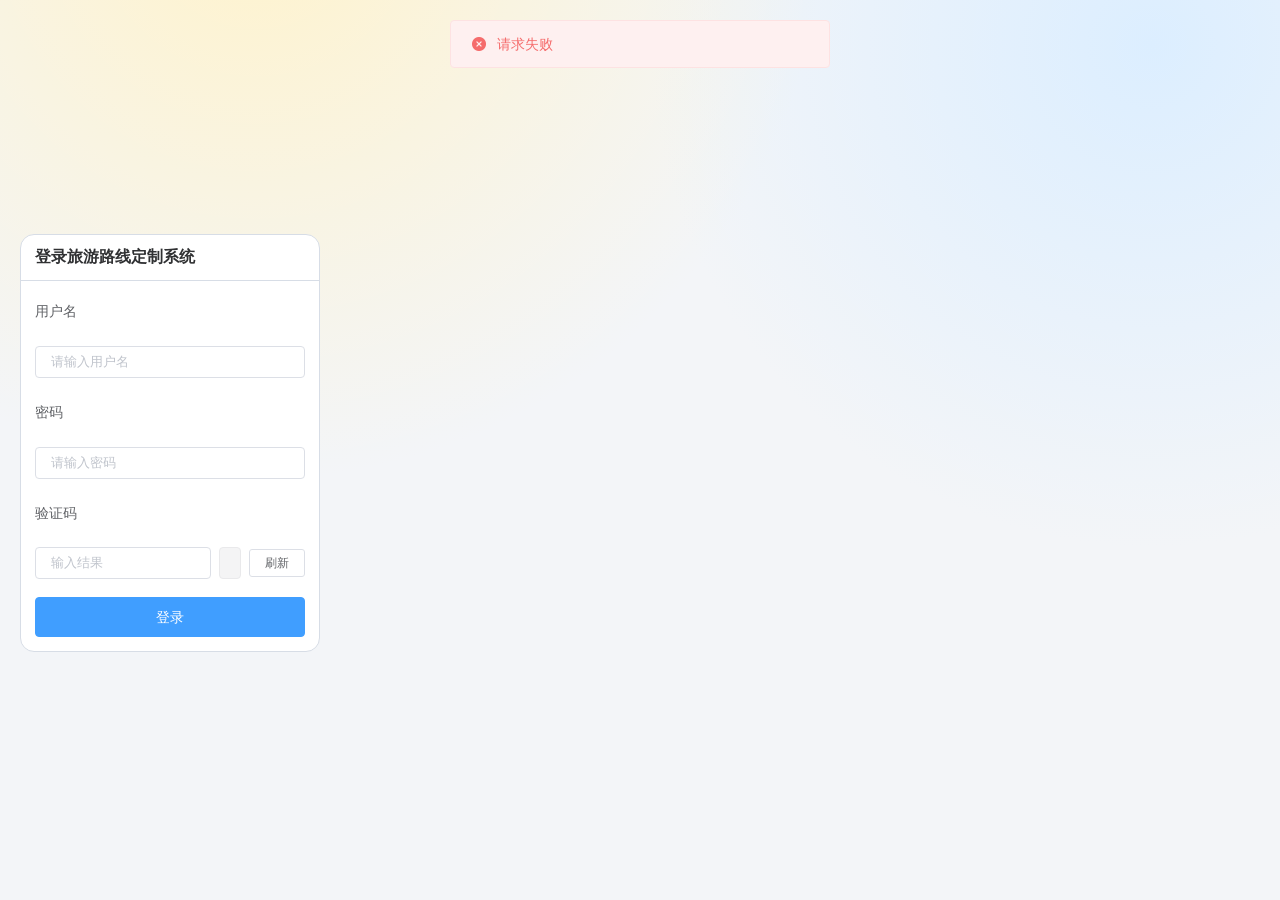
==== commit 346218dd: "feat: 增加管理员用户管理与行程选择记忆功能" ====
--- a/templates/index.html
+++ b/templates/index.html
@@ -20,6 +20,7 @@
     ]"
 >
     <el-button
+        v-if="auth.user"
         class="sidebar-toggle"
         circle
         size="mini"
@@ -28,7 +29,7 @@
         @click="toggleSidebar"
     ></el-button>
 
-    <aside :class="['panel', 'left', { collapsed: isSidebarCollapsed, overlay: isNarrowScreen }]">
+    <aside v-if="auth.user" :class="['panel', 'left', { collapsed: isSidebarCollapsed, overlay: isNarrowScreen }]">
         <h1>旅游路线定制</h1>
 
         <el-card class="card" shadow="never">
@@ -112,10 +113,34 @@
         <el-button class="settings-trigger" circle icon="el-icon-setting" @click="openSettingsDialog"></el-button>
     </aside>
 
-    <div v-if="isNarrowScreen && overlaySidebarOpen" class="sidebar-backdrop" @click="overlaySidebarOpen = false"></div>
-
-    <main class="panel right">
-        <section v-if="!currentPlan" class="empty">请选择或创建一个行程</section>
+    <div v-if="auth.user && isNarrowScreen && overlaySidebarOpen" class="sidebar-backdrop" @click="overlaySidebarOpen = false"></div>
+
+    <main :class="['panel', 'right', { 'auth-only': !auth.loading && !auth.user }]">
+        <section v-if="auth.loading" class="empty">正在加载...</section>
+
+        <section v-else-if="!auth.user" class="auth-page">
+            <el-card class="card auth-card" shadow="never">
+                <div slot="header"><strong>登录旅游路线定制系统</strong></div>
+                <el-form :model="auth.loginForm" label-position="top" size="small">
+                    <el-form-item label="用户名">
+                        <el-input v-model="auth.loginForm.username" autocomplete="username" placeholder="请输入用户名"></el-input>
+                    </el-form-item>
+                    <el-form-item label="密码">
+                        <el-input v-model="auth.loginForm.password" type="password" show-password autocomplete="current-password" placeholder="请输入密码"></el-input>
+                    </el-form-item>
+                    <el-form-item label="验证码">
+                        <div class="captcha-row">
+                            <el-input v-model="auth.loginForm.captcha_answer" placeholder="输入结果"></el-input>
+                            <el-tag type="info">[[ auth.captcha.question ]]</el-tag>
+                            <el-button size="mini" @click="refreshCaptcha">刷新</el-button>
+                        </div>
+                    </el-form-item>
+                    <el-button type="primary" style="width: 100%;" @click="submitLogin">登录</el-button>
+                </el-form>
+            </el-card>
+        </section>
+
+        <section v-else-if="!currentPlan" class="empty">请选择或创建一个行程</section>
 
         <section v-else class="plan-layout">
             <div class="detail-head">
@@ -134,8 +159,19 @@
 
             <el-card class="card timeline-card" shadow="never">
                 <div class="timeline-head">
-                   
-                    <div class="sun-meta">[[ sunMetaText ]]</div>
+                    <div></div>
+                    <div class="timeline-head-right">
+                        <div class="sun-meta">[[ sunMetaText ]]</div>
+                        <el-tooltip :content="timelineSwitchTooltip" placement="top">
+                            <el-button
+                                class="timeline-axis-switch"
+                                circle
+                                size="mini"
+                                icon="el-icon-sort"
+                                @click="toggleTimelineAxis"
+                            ></el-button>
+                        </el-tooltip>
+                    </div>
                 </div>
                 <div class="timeline-slab">
                     <div id="timeline-day-blocks" class="timeline-day-blocks"></div>
@@ -207,32 +243,27 @@
             <el-row :gutter="10" class="datetime-row">
                 <el-col :span="12">
                     <el-form-item label="开始日期时间">
-                        <el-date-picker
-                            v-model="itemForms.activity.start_datetime"
-                            type="datetime"
-                            format="yyyy-MM-dd HH:mm"
-                            value-format="yyyy-MM-ddTHH:mm"
-                            placeholder="选择开始时间"
-                            style="width: 100%;"
-                        ></el-date-picker>
+                        <el-date-picker v-model="itemForms.activity.start_datetime" type="datetime" format="yyyy-MM-dd HH:mm" value-format="yyyy-MM-ddTHH:mm" placeholder="选择开始时间" style="width: 100%;"></el-date-picker>
                     </el-form-item>
                 </el-col>
                 <el-col :span="12">
                     <el-form-item label="结束日期时间">
-                        <el-date-picker
-                            v-model="itemForms.activity.end_datetime"
-                            type="datetime"
-                            format="yyyy-MM-dd HH:mm"
-                            value-format="yyyy-MM-ddTHH:mm"
-                            placeholder="选择结束时间"
-                            style="width: 100%;"
-                        ></el-date-picker>
+                        <el-date-picker v-model="itemForms.activity.end_datetime" type="datetime" format="yyyy-MM-dd HH:mm" value-format="yyyy-MM-ddTHH:mm" placeholder="选择结束时间" style="width: 100%;"></el-date-picker>
                     </el-form-item>
                 </el-col>
             </el-row>
             <el-collapse v-model="advancedOpen.activity" class="advanced-collapse">
-                <el-collapse-item title="高级配置）" name="advanced">
+                <el-collapse-item title="高级配置" name="advanced">
                     <el-row :gutter="10">
+                        <el-col :span="12">
+                            <el-form-item label="标注在轴上/轴下">
+                                <el-select v-model="itemForms.activity.annotation_side" style="width: 100%;">
+                                    <el-option label="自动" value="auto"></el-option>
+                                    <el-option label="轴上" value="above"></el-option>
+                                    <el-option label="轴下" value="below"></el-option>
+                                </el-select>
+                            </el-form-item>
+                        </el-col>
                         <el-col :span="12">
                             <el-form-item label="标注线长度修正">
                                 <el-input-number v-model="itemForms.activity.connector_length_adjust" :step="1" :min="-60" :max="200" style="width: 100%;"></el-input-number>
@@ -244,7 +275,7 @@
                             </el-form-item>
                         </el-col>
                     </el-row>
-                     </el-collapse-item>
+                </el-collapse-item>
             </el-collapse>
             <el-form-item label="备注"><el-input v-model="itemForms.activity.note"></el-input></el-form-item>
         </el-form>
@@ -266,26 +297,12 @@
             <el-row :gutter="10" class="datetime-row">
                 <el-col :span="12">
                     <el-form-item label="开始日期时间">
-                        <el-date-picker
-                            v-model="itemForms.transport.start_datetime"
-                            type="datetime"
-                            format="yyyy-MM-dd HH:mm"
-                            value-format="yyyy-MM-ddTHH:mm"
-                            placeholder="选择开始时间"
-                            style="width: 100%;"
-                        ></el-date-picker>
+                        <el-date-picker v-model="itemForms.transport.start_datetime" type="datetime" format="yyyy-MM-dd HH:mm" value-format="yyyy-MM-ddTHH:mm" placeholder="选择开始时间" style="width: 100%;"></el-date-picker>
                     </el-form-item>
                 </el-col>
                 <el-col :span="12">
                     <el-form-item label="结束日期时间">
-                        <el-date-picker
-                            v-model="itemForms.transport.end_datetime"
-                            type="datetime"
-                            format="yyyy-MM-dd HH:mm"
-                            value-format="yyyy-MM-ddTHH:mm"
-                            placeholder="选择结束时间"
-                            style="width: 100%;"
-                        ></el-date-picker>
+                        <el-date-picker v-model="itemForms.transport.end_datetime" type="datetime" format="yyyy-MM-dd HH:mm" value-format="yyyy-MM-ddTHH:mm" placeholder="选择结束时间" style="width: 100%;"></el-date-picker>
                     </el-form-item>
                 </el-col>
             </el-row>
@@ -297,6 +314,15 @@
                 <el-collapse-item title="高级配置" name="advanced">
                     <el-row :gutter="10">
                         <el-col :span="12">
+                            <el-form-item label="标注在轴上/轴下">
+                                <el-select v-model="itemForms.transport.annotation_side" style="width: 100%;">
+                                    <el-option label="自动" value="auto"></el-option>
+                                    <el-option label="轴上" value="above"></el-option>
+                                    <el-option label="轴下" value="below"></el-option>
+                                </el-select>
+                            </el-form-item>
+                        </el-col>
+                        <el-col :span="12">
                             <el-form-item label="标注线长度修正">
                                 <el-input-number v-model="itemForms.transport.connector_length_adjust" :step="1" :min="-60" :max="200" style="width: 100%;"></el-input-number>
                             </el-form-item>
@@ -307,7 +333,7 @@
                             </el-form-item>
                         </el-col>
                     </el-row>
-                    </el-collapse-item>
+                </el-collapse-item>
             </el-collapse>
             <el-form-item label="备注"><el-input v-model="itemForms.transport.note"></el-input></el-form-item>
         </el-form>
@@ -323,9 +349,6 @@
                 <el-col :span="12"><el-form-item label="地址"><el-input v-model="itemForms.address.place"></el-input></el-form-item></el-col>
                 <el-col :span="12"><el-form-item label="显示标题(可选)"><el-input v-model="itemForms.address.title"></el-input></el-form-item></el-col>
             </el-row>
-            <el-form-item label="价格">
-                <el-input-number v-model="itemForms.address.price" :precision="2" :step="10" :min="0" style="width: 100%;"></el-input-number>
-            </el-form-item>
             <el-row :gutter="10" class="datetime-row">
                 <el-col :span="12">
                     <el-form-item label="开始日期时间">
@@ -403,6 +426,15 @@
             <el-collapse v-model="advancedOpen.stay" class="advanced-collapse">
                 <el-collapse-item title="高级配置" name="advanced">
                     <el-row :gutter="10">
+                        <el-col :span="12">
+                            <el-form-item label="标注在轴上/轴下">
+                                <el-select v-model="itemForms.stay.annotation_side" style="width: 100%;">
+                                    <el-option label="自动" value="auto"></el-option>
+                                    <el-option label="轴上" value="above"></el-option>
+                                    <el-option label="轴下" value="below"></el-option>
+                                </el-select>
+                            </el-form-item>
+                        </el-col>
                         <el-col :span="12">
                             <el-form-item label="标注线长度修正">
                                 <el-input-number v-model="itemForms.stay.connector_length_adjust" :step="1" :min="-60" :max="200" style="width: 100%;"></el-input-number>
@@ -426,16 +458,26 @@
 
     <el-dialog title="系统设置" :visible.sync="dialogs.settings" width="520px">
         <el-form :model="settings" label-position="top" size="small">
-            <el-form-item label="高德 API Key">
-                <el-input v-model="settings.amap_api_key" placeholder="请输入高德 Web 服务 Key"></el-input>
+            <el-form-item label="高德 API Key 状态">
+                <el-tag :type="settings.amap_api_key ? 'success' : 'info'">
+                    [[ settings.amap_api_key ? '已配置' : '未配置' ]]
+                </el-tag>
+            </el-form-item>
+            <el-form-item label="更新高德 API Key（可选）">
+                <el-input v-model="settings.amap_api_key_new" placeholder="留空则保持不变"></el-input>
             </el-form-item>
             <el-form-item label="高德 Security Key（可选）">
                 <el-input v-model="settings.amap_security_key" placeholder="可选，若启用数字签名再填"></el-input>
             </el-form-item>
         </el-form>
         <span slot="footer" class="settings-footer">
-            <span class="settings-version">v1.4.15-R4</span>
             <div>
+                <span class="settings-version">v1.4.16-r1</span>
+                <span class="settings-user" v-if="auth.user">当前用户：[[ auth.user.username ]]</span>
+            </div>
+            <div>
+            <el-button type="danger" plain @click="logout">退出登录</el-button>
+            <el-button v-if="isAdmin" type="warning" plain @click="openAdminUsers">用户管理</el-button>
             <el-button @click="dialogs.settings = false">取消</el-button>
             <el-button type="primary" @click="submitSettings">保存设置</el-button>
             </div>
--- a/static/style.css
+++ b/static/style.css
@@ -121,7 +121,8 @@
 .right {
     min-width: 0;
     height: 100vh;
-    overflow: hidden;
+    overflow-x: hidden;
+    overflow-y: auto;
     display: flex;
     flex-direction: column;
 }
@@ -136,7 +137,7 @@
     flex: 1 1 auto;
     min-height: 0;
     height: 100%;
-    overflow: hidden;
+    overflow: visible;
 }
 
 .plan-layout > .detail-head,
@@ -280,6 +281,19 @@
     color: var(--muted);
     font-size: 13px;
     text-align: right;
+}
+
+.timeline-head-right {
+    width: 100%;
+    display: flex;
+    justify-content: space-between;
+    align-items: center;
+    gap: 8px;
+}
+
+.timeline-axis-switch i {
+    transform: rotate(90deg);
+    display: inline-block;
 }
 
 .timeline-wrap {
@@ -405,23 +419,30 @@
 
 .chip-activity {
     background: #fdffb8;
-    border-color: #a6c1f3;
+    border-color: #816e05;
     box-shadow: inset 1px 2px 4px 1px rgb(255 255 255), 1px 0px 2px 2px rgb(0 0 0 / 24%);
     color: #1e3a8a;
 }
 
 .chip-transport {
-    background: #b9ffc6;
-    border-color: #f4c18f;
+    background: #ffb3b3;
+    border-color: #580101;
     box-shadow: inset 1px 2px 4px 1px rgb(255 255 255), 1px 0px 2px 2px rgb(0 0 0 / 24%);
     color: #9a4b11;
 }
 
 .chip-stay {
     background: #c3ffdd;
-    border-color: #9cd8b1;
+    border-color: #075021;
     box-shadow: inset 1px 2px 4px 1px rgb(255 255 255), 1px 0px 2px 2px rgb(0 0 0 / 24%);
     color: #166534;
+}
+
+.chip-address {
+    background: #efe3ff;
+    border-color: #390c99;
+    box-shadow: inset 1px 2px 4px 1px rgb(255 255 255), 1px 0px 2px 2px rgb(0 0 0 / 24%);
+    color: #5b21b6;
 }
 
 .timeline-annotation {
@@ -686,6 +707,44 @@
     justify-content: center;
 }
 
+.settings-user {
+    margin-left: 8px;
+    color: var(--muted);
+    font-size: 13px;
+}
+
+.auth-page {
+    min-height: calc(100vh - 40px);
+    display: flex;
+    align-items: center;
+    justify-content: center;
+    width: 100%;
+}
+
+.auth-card {
+    width: min(460px, 100%);
+}
+
+.right.auth-only {
+    display: flex;
+    align-items: center;
+    justify-content: center;
+}
+
+.right.auth-only .auth-page {
+    min-height: auto;
+}
+
+.captcha-row {
+    display: flex;
+    align-items: center;
+    gap: 8px;
+}
+
+.captcha-row .el-input {
+    flex: 1;
+}
+
 .daily-location-list {
     margin-top: 10px;
     display: flex;
